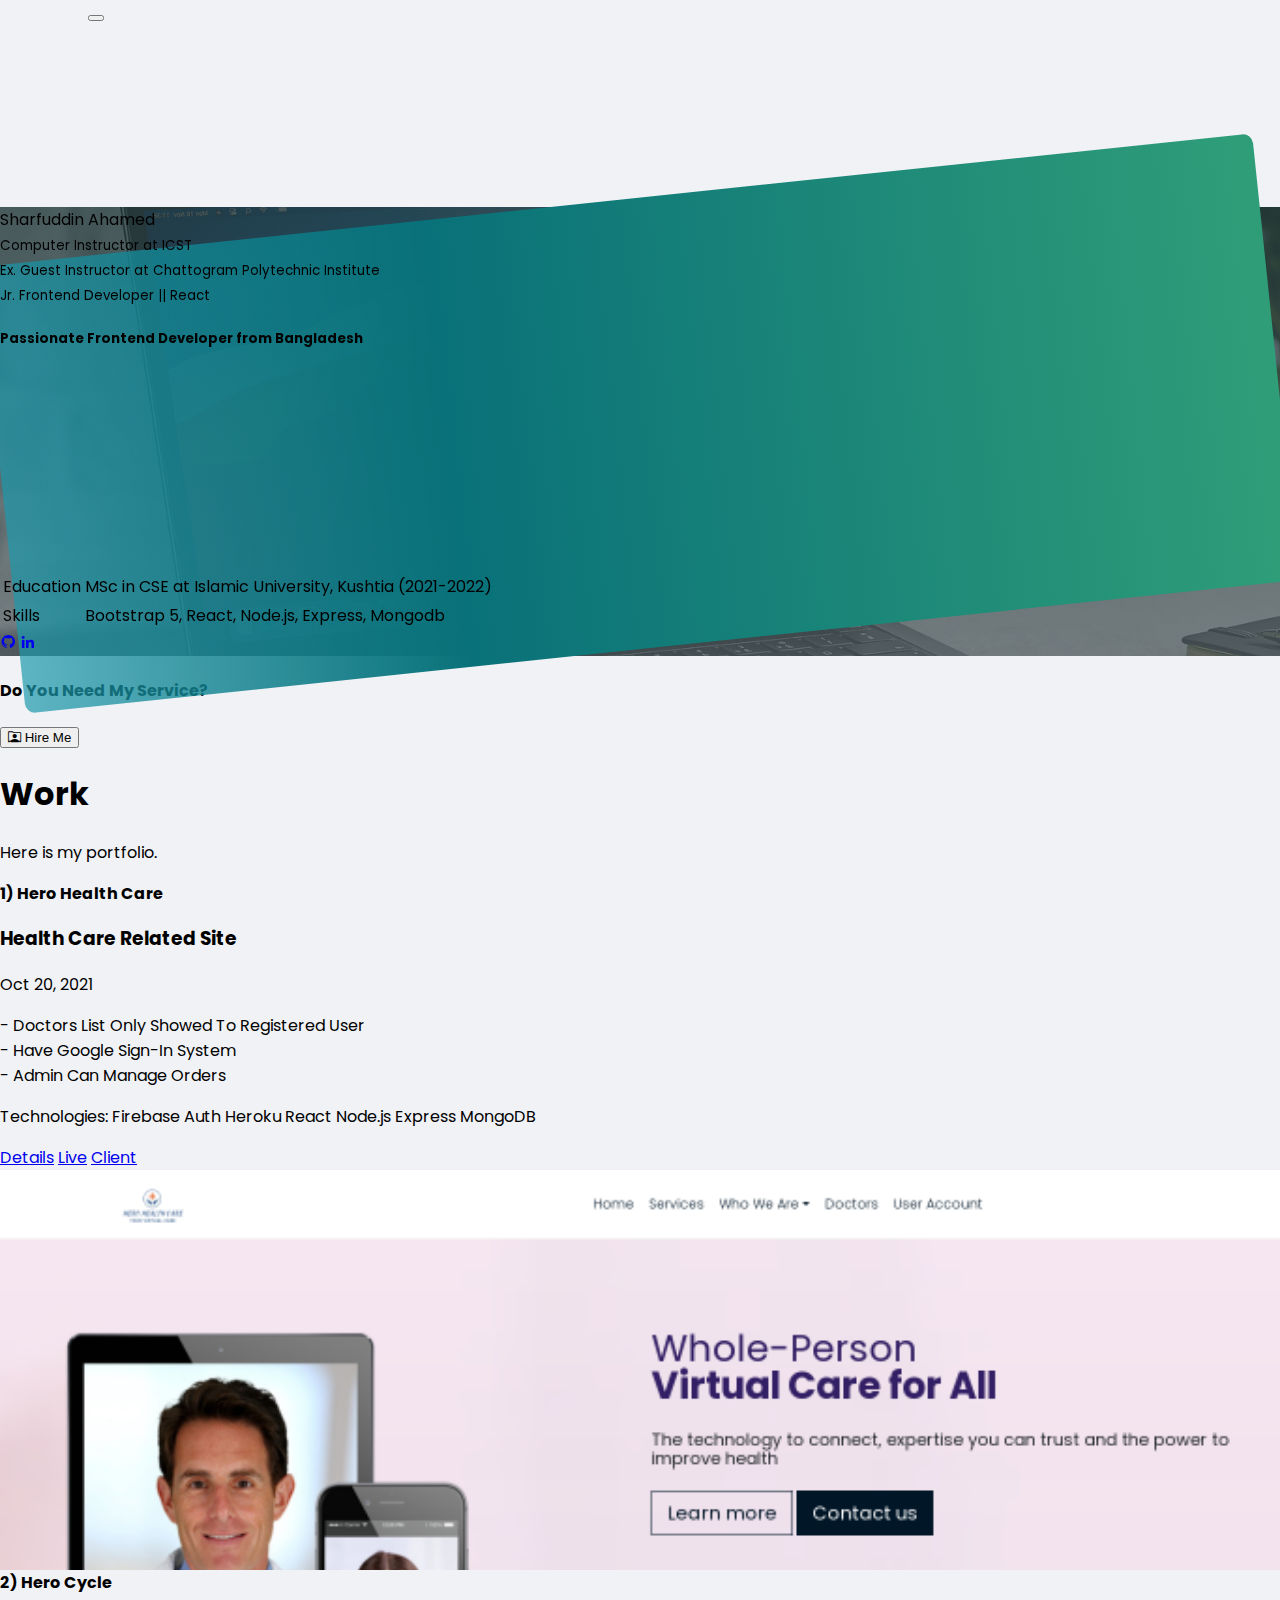
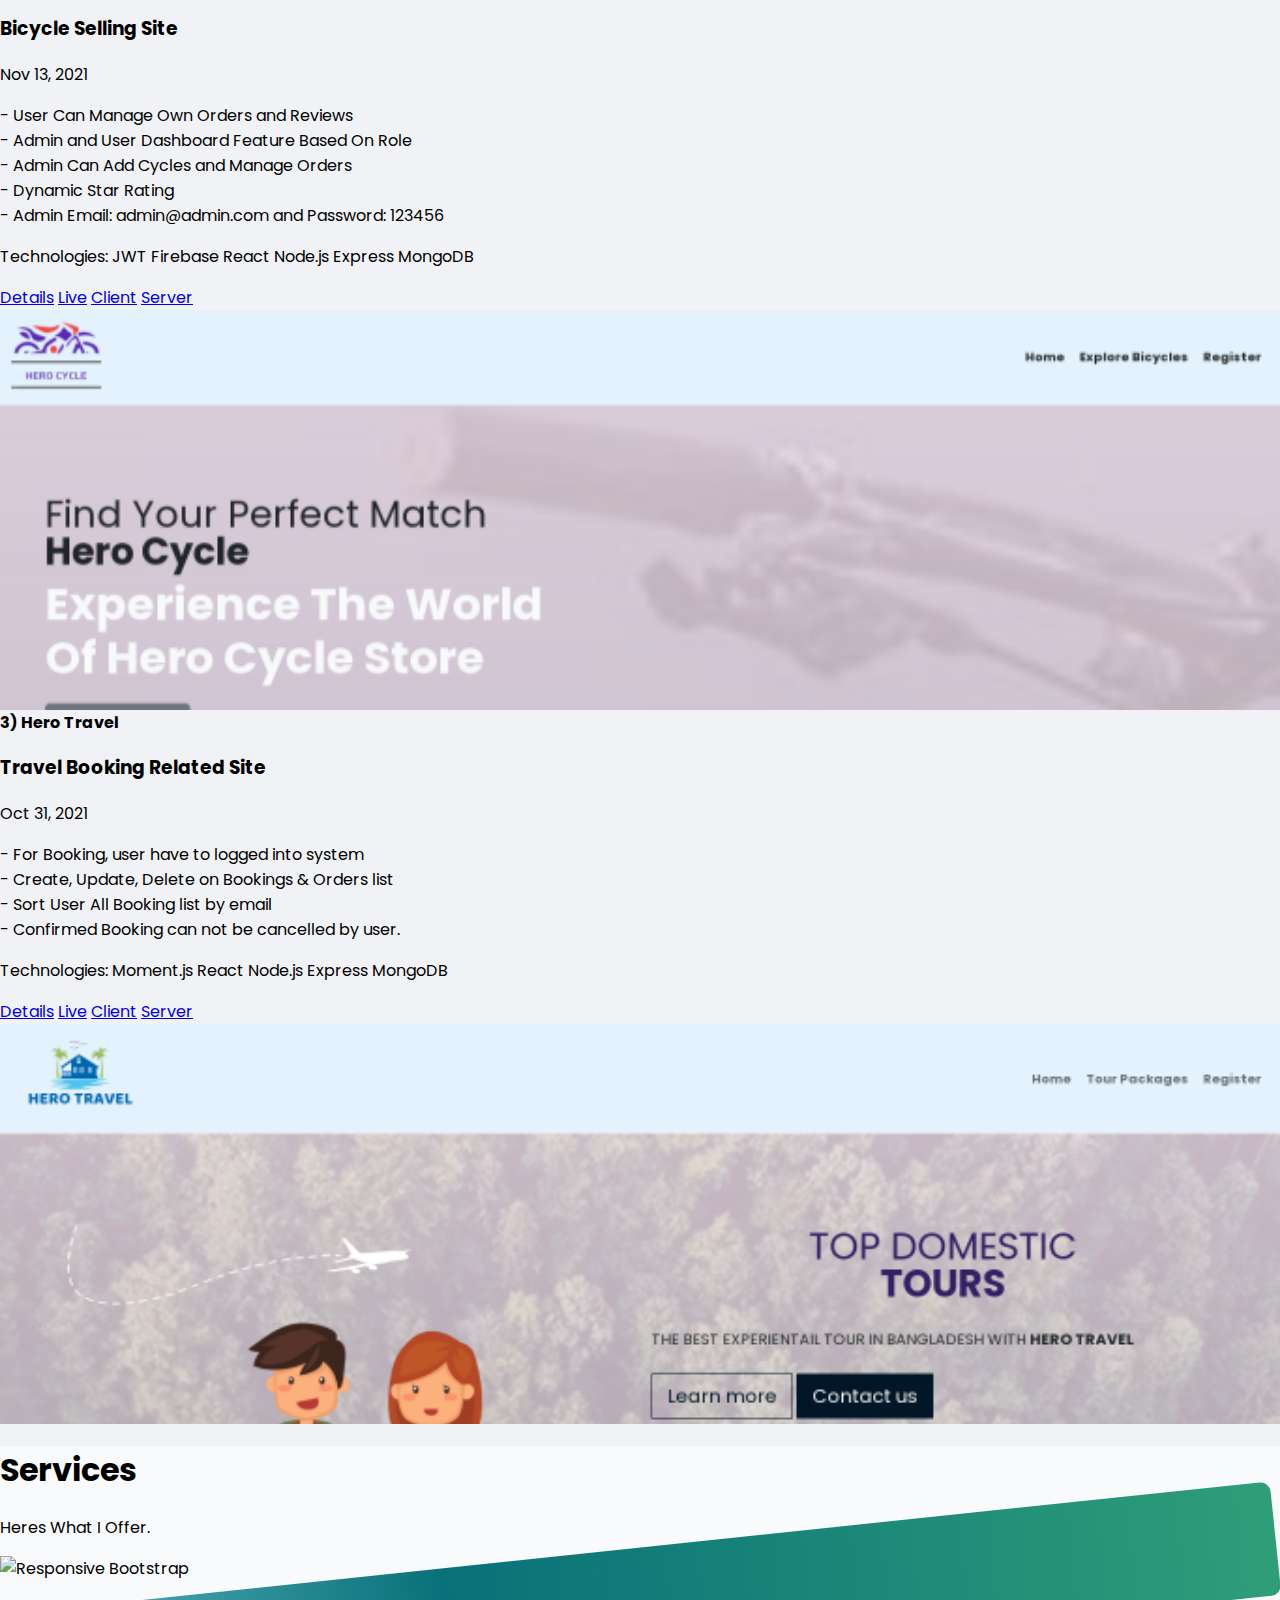
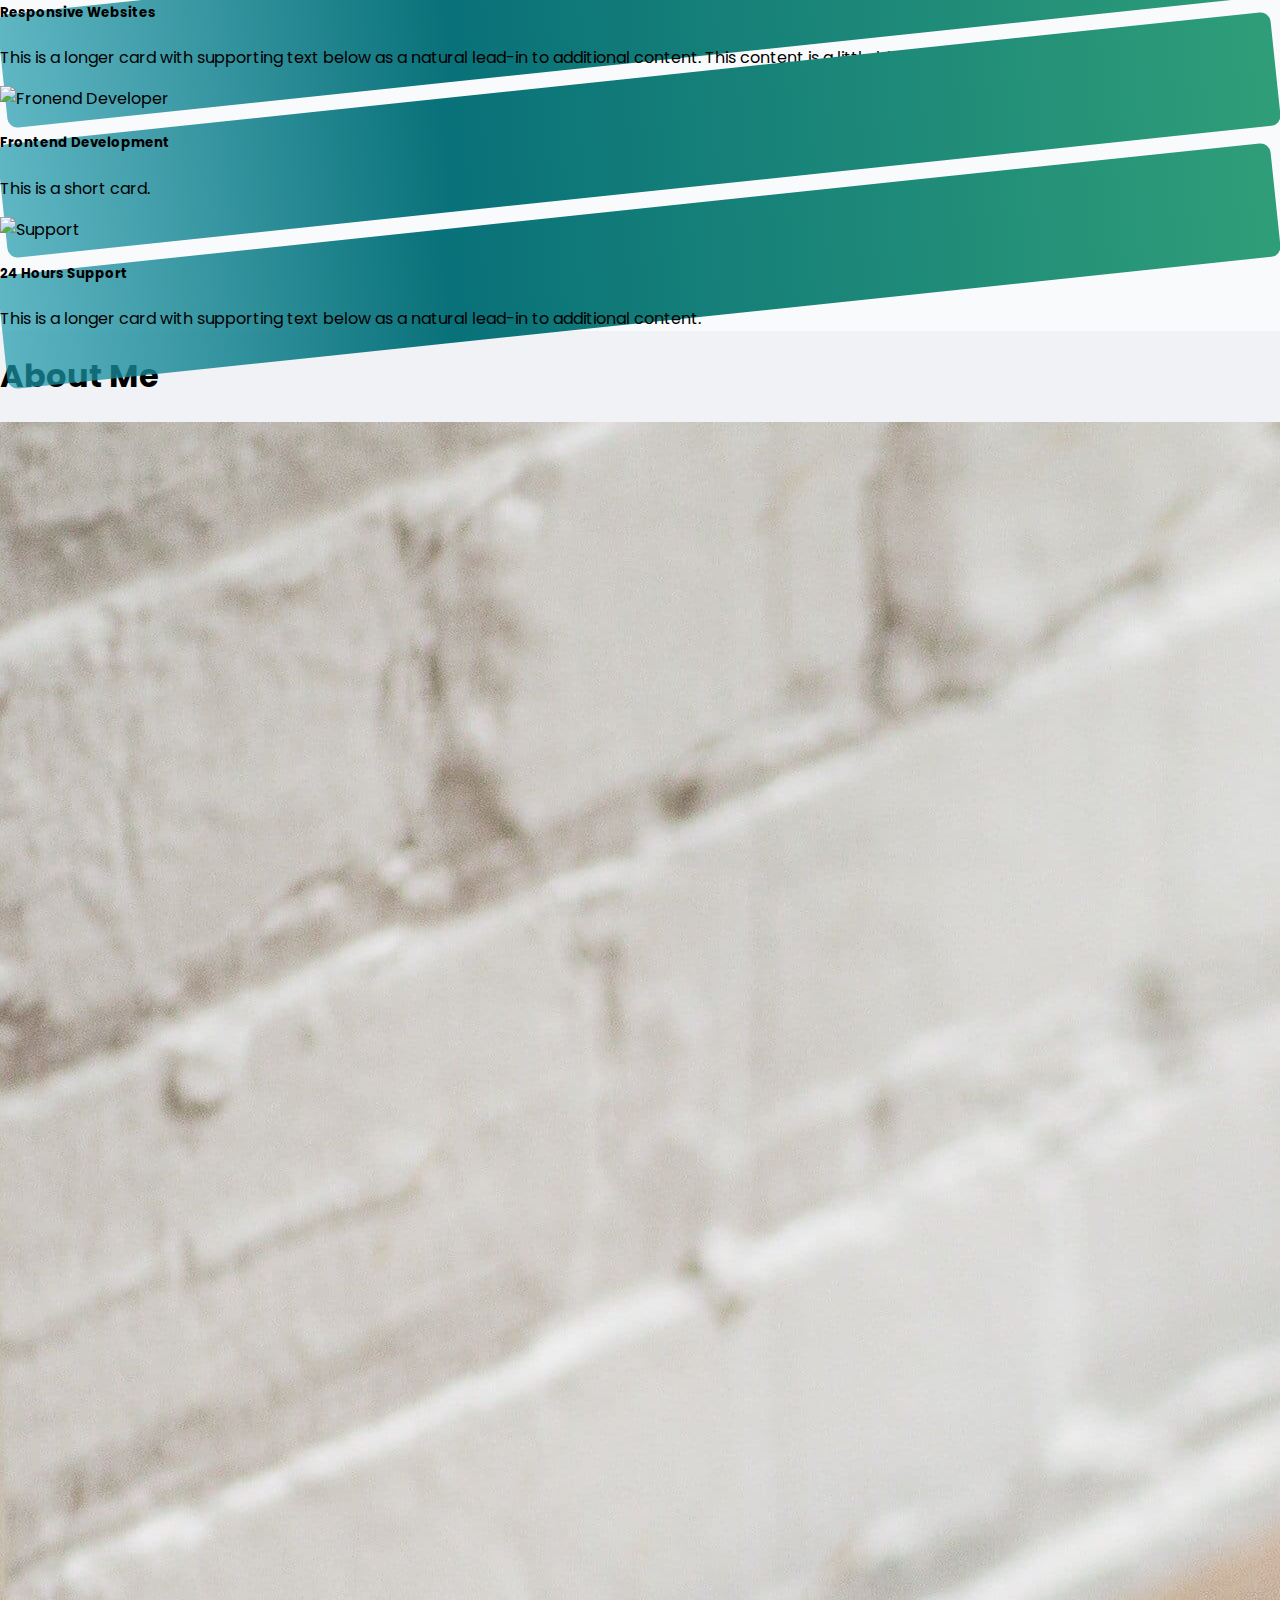
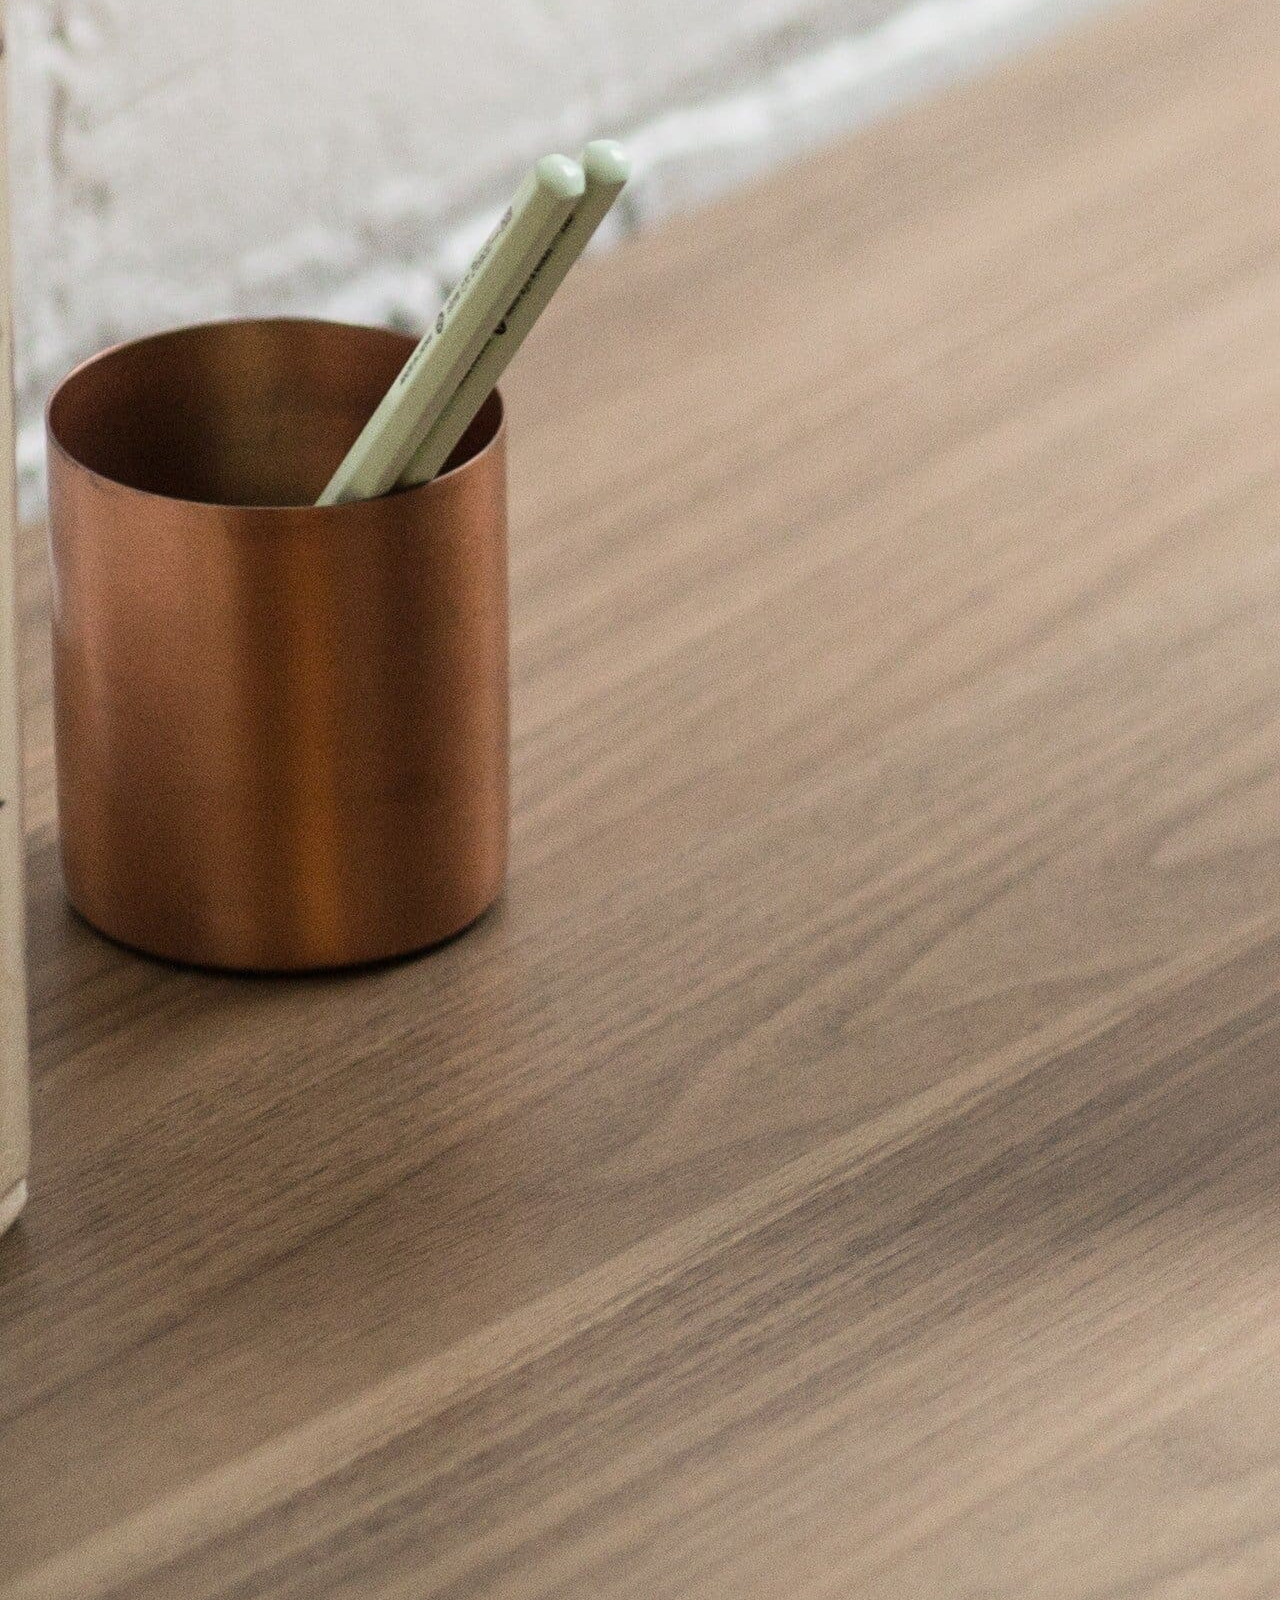
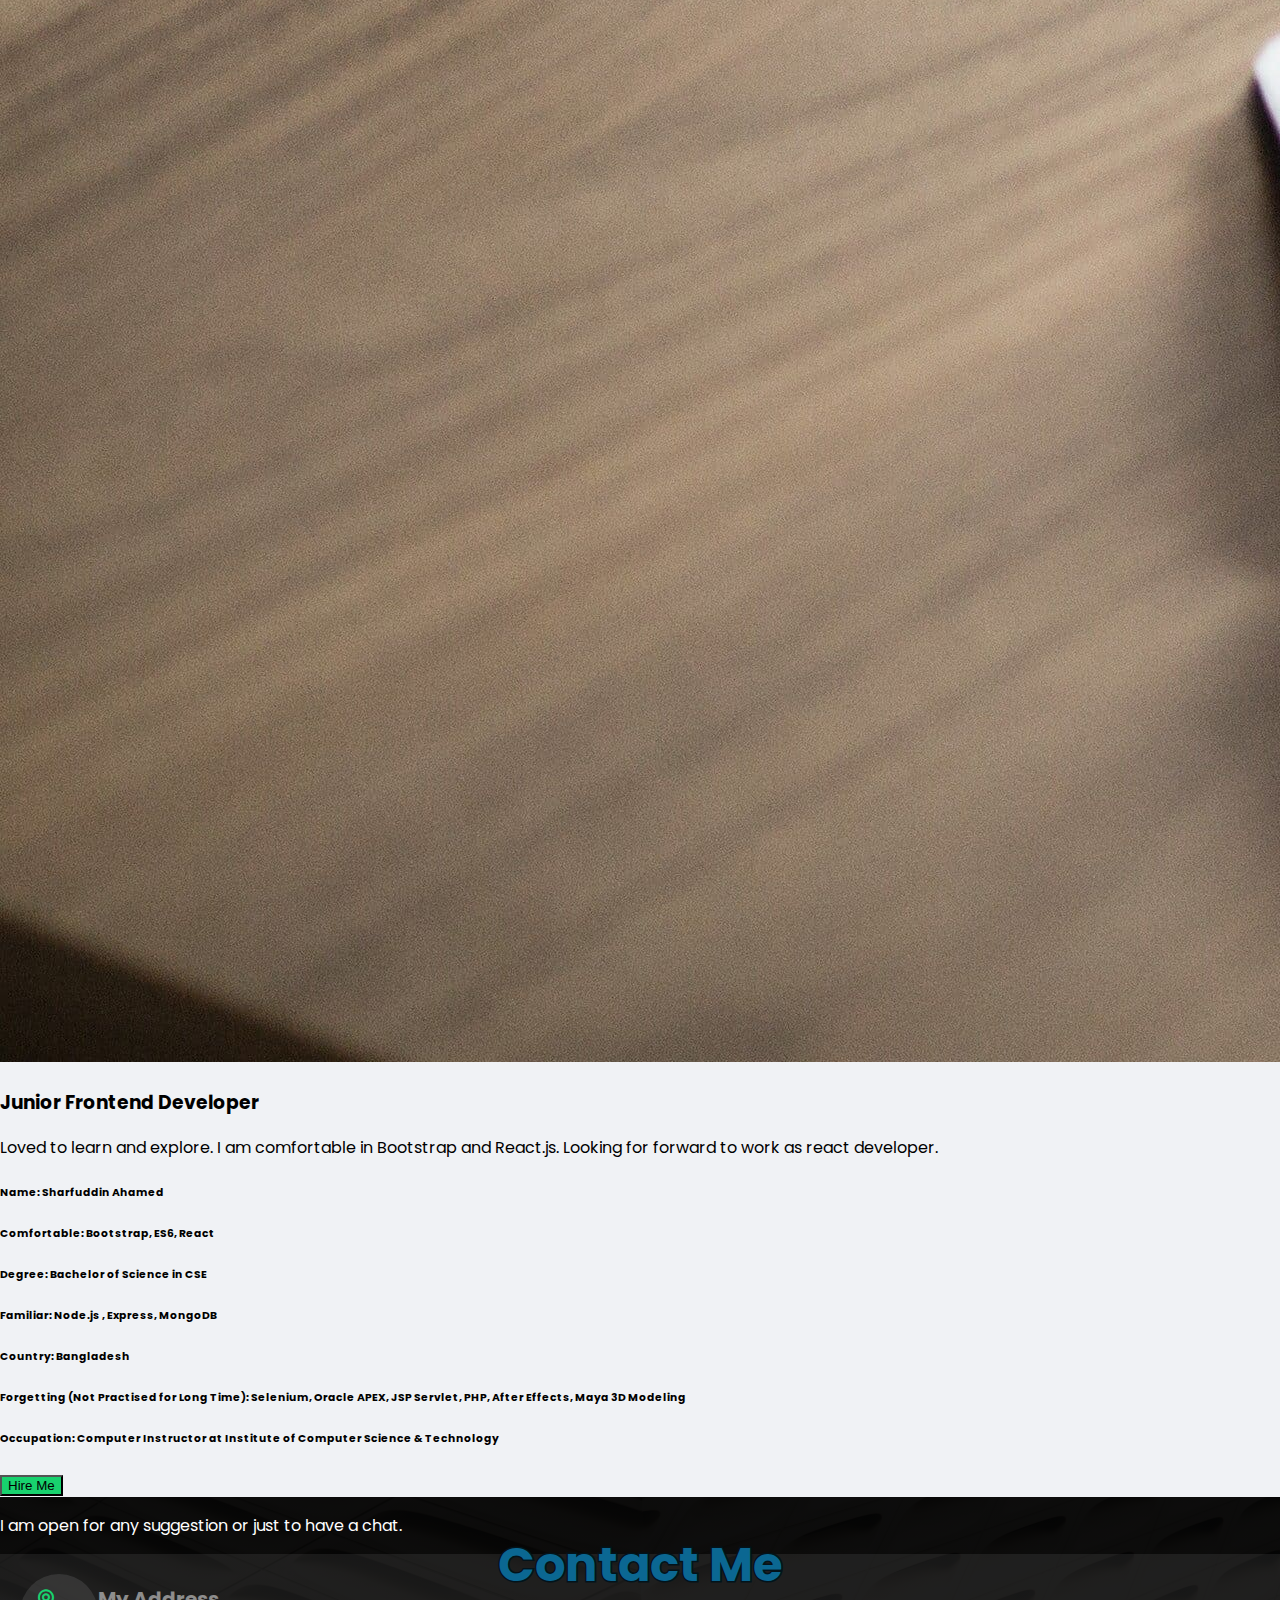
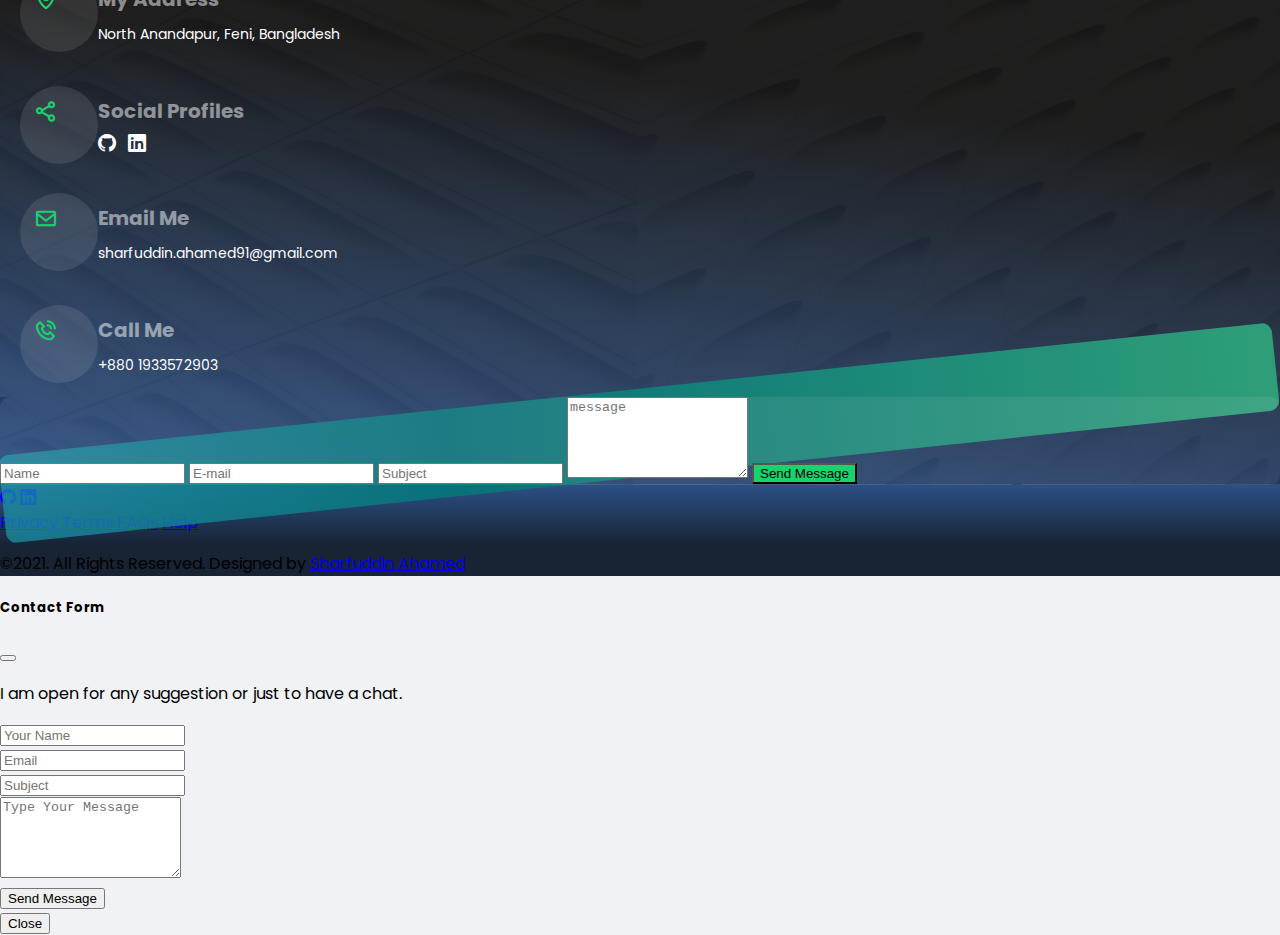
==== index.html @ 2159c650 "Update index.html" ====
<!DOCTYPE html>
<html lang="en">

<head>
    <meta charset="UTF-8">
    <meta http-equiv="X-UA-Compatible" content="IE=edge">
    <meta name="viewport" content="width=device-width, initial-scale=1.0">
    <meta name="google-site-verification" content="HBsXnZzXQOQPQSpN9SdU16KOiynmrhJ0R0T96eT5LeM" />
    <!-- Favicon  -->
    <link rel="icon" href="./images/favicon.ico" type="image/ico" sizes="16x16">
    <!-- Bootstrap CSS  -->
    <link href="https://cdn.jsdelivr.net/npm/bootstrap@5.1.3/dist/css/bootstrap.min.css" rel="stylesheet" integrity="sha384-1BmE4kWBq78iYhFldvKuhfTAU6auU8tT94WrHftjDbrCEXSU1oBoqyl2QvZ6jIW3" crossorigin="anonymous">
    <!-- Boootstrap Icon  -->
    <link rel="stylesheet" href="https://cdn.jsdelivr.net/npm/bootstrap-icons@1.7.1/font/bootstrap-icons.css">
    <!-- Custom CSS  -->
    <link rel="stylesheet" href="./stylesheets/portfolio.css">
    <!-- Box Icon  -->
    <link href='https://unpkg.com/boxicons@2.1.0/css/boxicons.min.css' rel='stylesheet'>
    <title>Sharfuddin Portfolio</title>
</head>

<body>
      <!-- Navbar Start -->
      <nav class="navbar navbar-expand-lg navbar-light bg-light shadow sticky-top">
        <div class="container">
            <a class="navbar-brand logo" href="#">
                <span><img class="rounded-circle" src="./images/img.png" alt="" style="width: 40px;"><span>Sharfuddin</span></span>
            </a>
            <button class="navbar-toggler" type="button" data-bs-toggle="collapse" data-bs-target="#navbarSupportedContent" aria-controls="navbarSupportedContent" aria-expanded="false" aria-label="Toggle navigation">
            <span class="navbar-toggler-icon"></span>
            </button>
            <div class="collapse navbar-collapse" id="navbarSupportedContent">
                <ul class="navbar-nav m-auto mb-2 mb-lg-0 navmenu">
                    <li class="nav-item">
                        <a class="nav-link active" aria-current="page" href="#">Home</a>
                    </li>
                    <li class="nav-item">
                        <a class="nav-link" href="#projects-section">Projects</a>
                    </li>
                    <li class="nav-item">
                        <a class="nav-link" href="#about-section">About Me</a>
                    </li>
                    <li class="nav-item">
                        <a class="nav-link" href="blogs.html">Blogs</a>
                    </li>
                    <li class="nav-item">
                        <a class="nav-link" href="#contact-section">Contact</a>
                    </li>
                    <li class="nav-item resume">
                        <a class="nav-link btn btn-color text-light bx-tada-hover" href="https://drive.google.com/u/1/uc?id=1X_C-K16hcBxwFXqCh7LYFHNwrFV7RtmQ&export=download">
                           Download Resume 
                           <i class='bx bx-download' ></i>
                        </a>
                    </li>
                </ul>
            </div>
        </div>
      </nav>
      <!-- Navbar End -->

      <!-- Profile Start  -->
      <section id="banner-profile" class="container-fluid p-5">
        <div class="row mt-5">
            <div class="col-12 col-md-10 col-lg-8 mx-auto intro-section mt-2">
                <div class="card-intro card">
                    <div class="card-body row">
                        <div class="col-12 col-md-8">
                            <div>
                                <p>
                                    <span class="pt-1 fw-bold display-5">Sharfuddin Ahamed</span>
                                    </br>
                                    <small class="fw-bold">Computer Instructor at ICST</small></br>
                                    <small class="fw-bold">Ex. Guest Instructor at Chattogram Polytechnic Institute</small></br>
                                    <small class="fw-bold">Jr. Frontend Developer || React</small>
                                </p>
                                <h5 class="text-muted">Passionate Frontend Developer from <span class="fw-bold fs-4 text-success">Bangladesh</span> </h5>
                            </div>
                        </div>
                        <div class="col-md-4 profile-pic-section d-none d-md-block">
                           <div class="profile-pic">
                              <!-- <img src="./images/img.jpg" class="w-75 d-none d-md-block mx-auto rounded-circle border-3 border-info shadow-lg img-thumbnail " alt=" "> -->
                           </div>
                           <div class="profile-pic-bg"></div>
                        </div>
                     <div class="col-12 ">
                        <table class="table table-sm table-responsive ">
                           <tr>
                              <td>Education</td>
                              <td>
                                 MSc in CSE at Islamic University, Kushtia (2021-2022)</td>
                           </tr>
                           <tr>
                              <td>Skills</td>
                              <td>Bootstrap 5, React, Node.js, Express, Mongodb</td>
                           </tr>
                        </table>
                     </div>
                  </div>
                  <div class="card-footer bg-white border-top-0 ">
                     <a href="https://github.com/sharfuddinzishan?tab=repositories" class="twitter " target="_blank" ><i class='h2 bx bxl-github bx-tada' ></i></a>
                     <a href="https://www.linkedin.com/in/sharfuddin-ahamed/" class="linkedin " target="_blank"><i class='h2 bx bxl-linkedin bx-tada' ></i></a>
                  </div>
               </div>
            </div>
         </div>
      </section>
      <!-- Profile End  -->

      <!-- HireMe Banner Start-->
      <section class="container-fluid bg-info p-3 ">
         <div class="d-flex flex-row align-items-center justify-content-center gap-5 ">
            <h4 class="text-white ">Do You Need My Service?</h4>
            <button class=" btn btn-outline-success btn-sm rounded-pill fs-5 fw-bold p-3 " 
               data-bs-toggle="modal" data-bs-target="#contactFormModal">
            <i class="bi bi-person-rolodex"></i> Hire Me 
            </button>
         </div>
      </section>
      <!-- HireMe Banner End -->

      <!-- Projects Start  -->
      <section class="container-fluid p-5 " id="projects-section">
         <div class="text-center ">
            <h1 class="text-primary text-uppercase ">Work</h1>
            <p class="mb-4 fst-italic ">Here is my portfolio.</p>
         </div>
         <div class="row gy-3 ">
            <div class="col-12 ">
               <div class="row ">
                  <div class="card col-12 col-md-4 bg-info p-4 d-flex flex-column single-project ">
                     <strong class="d-inline-block mb-2 text-primary ">1) Hero Health Care</strong>
                     <h3 class="mb-0 ">Health Care Related Site</h3>
                     <p class="mb-1 text-muted ">Oct 20, 2021</p>
                     <p class="card-text ">
                        - Doctors List Only Showed To Registered User<br/> 
                        - Have Google Sign-In System<br/> 
                        - Admin Can Manage Orders<br/>
                     </p>
                     <p className="d-block fw-bold lh-1 ">Technologies:
                        <span class="text-light text-uppercase bg-success d-inline-block m-1 p-1 rounded-3 ">Firebase Auth</span>
                        <span class="text-light text-uppercase bg-success d-inline-block m-1 p-1 rounded-3 ">Heroku</span>
                        <span class="text-light text-uppercase bg-success d-inline-block m-1 p-1 rounded-3 ">React</span>
                        <span class="text-light text-uppercase bg-success d-inline-block m-1 p-1 rounded-3 ">Node.js</span>
                        <span class="text-light text-uppercase bg-success d-inline-block m-1 p-1 rounded-3 ">Express</span>
                        <span class="text-light text-uppercase bg-success d-inline-block m-1 p-1 rounded-3 ">MongoDB</span>
                     </p>
                     <div class="d-flex flex-column flex-sm-row gap-2 ">
                        <a href="# " target="_blank " class="btn btn-sm btn-warning ">Details</a>
                        <a href="https://hero-health-care-hhc.netlify.app/" target="_blank " class="btn btn-sm btn-warning ">Live</a>
                        <a href="https://github.com/sharfuddinzishan/Hero-Health-Care" target="_blank " class="btn btn-sm btn-warning ">Client</a>
                     </div>
                  </div>
                  <div class="col-12 col-md-8 thumbnail-div ">
                     <img class="img-fluid img-thumbnail project-thumbnail d-block " src="./images/Hero-Health-Care.png"/>
                  </div>
               </div>
            </div>
            <div class="col-12 ">
               <div class="row ">
                  <div class="col-12 col-md-4 bg-info p-4 d-flex flex-column single-project ">
                     <strong class="d-inline-block mb-2 text-primary ">2) Hero Cycle</strong>
                     <h3 class="mb-0 ">Bicycle Selling Site</h3>
                     <p class="mb-1 text-muted ">Nov 13, 2021</p>
                     <p class="card-text ">
                        - User Can Manage Own Orders and Reviews <br>
                        - Admin and User Dashboard Feature Based On Role <br>
                        - Admin Can Add Cycles and Manage Orders <br>
                        - Dynamic Star Rating <br>
                        - Admin Email: <span class="text-light fw-bold">admin@admin.com</span> and Password: 123456 <br>
                     </p>
                     <p className="d-block fw-bold lh-1 ">Technologies:
                        <span class="text-light text-uppercase bg-success d-inline-block m-1 p-1 rounded-3 ">JWT</span>
                        <span class="text-light text-uppercase bg-success d-inline-block m-1 p-1 rounded-3 ">Firebase</span>
                        <span class="text-light text-uppercase bg-success d-inline-block m-1 p-1 rounded-3 ">React</span>
                        <span class="text-light text-uppercase bg-success d-inline-block m-1 p-1 rounded-3 ">Node.js</span>
                        <span class="text-light text-uppercase bg-success d-inline-block m-1 p-1 rounded-3 ">Express</span>
                        <span class="text-light text-uppercase bg-success d-inline-block m-1 p-1 rounded-3 ">MongoDB</span>
                     </p>
                     <div class="d-flex flex-column flex-sm-row gap-2 ">
                        <a href="# " target="_blank" class="btn btn-sm btn-warning ">Details</a>
                        <a href="https://hero-cycle.netlify.app/ " target="_blank " class="btn btn-sm btn-warning ">Live</a>
                        <a href="https://github.com/programming-hero-web-course-4/niche-website-client-side-sharfuddinzishan" target="_blank" class="btn btn-sm btn-warning ">Client</a>
                        <a href="https://github.com/programming-hero-web-course-4/niche-website-server-side-sharfuddinzishan" target="_blank" class="btn btn-sm btn-warning ">Server</a>
                     </div>
                  </div>
                  <div class="col-12 col-md-8 thumbnail-div ">
                     <img class="img-fluid img-thumbnail project-thumbnail d-block " src="./images/Hero-Cycle.png"/>
                  </div>
               </div>
            </div>
            <div class="col-12 ">
               <div class="row ">
                  <div class="col-12 col-md-4 bg-info p-4 d-flex flex-column single-project ">
                     <strong class="d-inline-block mb-2 text-primary ">3) Hero Travel</strong>
                     <h3 class="mb-0 ">Travel Booking Related Site</h3>
                     <p class="mb-1 text-muted ">Oct 31, 2021</p>
                     <p class="card-text ">
                        - For Booking, user have to logged into system <br>
                        - Create, Update, Delete on Bookings & Orders list <br>
                        - Sort User All Booking list by email <br>
                        - Confirmed Booking can not be cancelled by user.
                     </p>
                     <p className="d-block fw-bold lh-1 ">Technologies:
                        <span class="text-light text-uppercase bg-success d-inline-block m-1 p-1 rounded-3 ">Moment.js</span>
                        <span class="text-light text-uppercase bg-success d-inline-block m-1 p-1 rounded-3 ">React</span>
                        <span class="text-light text-uppercase bg-success d-inline-block m-1 p-1 rounded-3 ">Node.js</span>
                        <span class="text-light text-uppercase bg-success d-inline-block m-1 p-1 rounded-3 ">Express</span>
                        <span class="text-light text-uppercase bg-success d-inline-block m-1 p-1 rounded-3 ">MongoDB</span>
                     </p>
                     <div class="d-flex flex-column flex-sm-row gap-2 ">
                        <a href="# " target="_blank " class="btn btn-sm btn-warning ">Details</a>
                        <a href="https://hero-travel.web.app/" target="_blank" class="btn btn-sm btn-warning ">Live</a>
                        <a href="https://github.com/sharfuddinzishan/Hero-Travel-Client-Side" target="_blank" class="btn btn-sm btn-warning ">Client</a>
                        <a href="https://github.com/sharfuddinzishan/Hero-Travel-Server-Side" target="_blank" class="btn btn-sm btn-warning ">Server</a>
                     </div>
                  </div>
                  <div class="col-12 col-md-8 thumbnail-div " >
                     <img class="img-fluid img-thumbnail project-thumbnail d-block " src="./images/Hero-Travel.png"/>
                  </div>
               </div>
            </div>
         </div>
      </section>
      <!-- Projects End  -->

      <!-- Service Start  -->
      <section class="container-fluid p-5" style="background-color: #F9FAFB;">
         <div class="text-center ">
            <h1 class="text-primary text-uppercase ">Services</h1>
            <p class="mb-4 fst-italic ">Heres What I Offer.</p>
         </div>
         <div class="row row-cols-1 row-cols-md-3 g-5 mt-2 ">
            <div class="col intro-section ">
               <div class="card card-intro h-100">
                  <img src="https://www.rouge-media.com/wp-content/uploads/2019/05/web-app-illustration-1.png" height="300px"
                     class="card-img-top " alt="Responsive Bootstrap">
                  <div class="card-body ">
                     <h5 class="card-title fw-bold fs-4 ">Responsive Websites</h5>
                     <p class="card-text ">This is a longer card with supporting text below as a natural lead-in to additional content. This content is a little bit longer.</p>
                  </div>
               </div>
            </div>
            <div class="col intro-section ">
               <div class="card card-intro h-100">
                  <img src="https://www.upwork.com/catalog-images-resized/ba88081213d0f6e37e938d0295e43e5b/large" height="300px"
                     class="card-img-top " alt="Fronend Developer">
                  <div class="card-body">
                     <h5 class="card-title fw-bold fs-4 ">Frontend Development</h5>
                     <p class="card-text ">This is a short card.</p>
                  </div>
               </div>
            </div>
            <div class="col intro-section ">
               <div class="card card-intro h-100">
                  <img src="https://evolytics.com/wp-content/uploads/2016/02/Monetizing-Online-Customer-Care-Feature.png" height="300px"
                     class="card-img-top " alt="Support">
                  <div class="card-body ">
                     <h5 class="card-title fw-bold fs-4 ">24 Hours Support</h5>
                     <p class="card-text ">This is a longer card with supporting text below as a natural lead-in to additional content.</p>
                  </div>
               </div>
            </div>
         </div>
      </section>
      <!-- Service End  -->



      <!-- About Start -->
      <section class="container-fluid p-5 " id="about-section">
         <div class="container ">
            <h1 class="text-uppercase text-primary text-center ">About Me</h1>
            <div class="row align-items-center ">
               <div class="col-lg-5 pb-4 pb-lg-0 ">
                  <img class="img-fluid rounded w-100 " src="./images/side-img.jpg" alt=" ">
               </div>
               <div class="col-lg-7 ">
                  <h3 class="mb-4 ">Junior Frontend Developer</h3>
                  <p>
                     Loved to learn and explore. I am comfortable in Bootstrap and React.js. 
                     Looking for forward to work as react developer.
                  </p>
                  <div class="row mb-3 ">
                     <div class="col-sm-6 py-2 ">
                        <h6>Name: <span class="text-secondary ">Sharfuddin Ahamed</span></h6>
                     </div>
                     <div class="col-sm-6 py-2 ">
                        <h6>Comfortable: 
                           <span class="text-secondary ">
                           Bootstrap, ES6, React
                           </span>
                        </h6>
                     </div>
                     <div class="col-sm-6 py-2 ">
                        <h6>Degree: <span class="text-secondary ">Bachelor of Science in CSE</span></h6>
                     </div>
                     <div class="col-sm-6 py-2 ">
                        <h6>Familiar: 
                           <span class="text-secondary ">
                           Node.js , Express, MongoDB
                           </span>
                        </h6>
                     </div>
                     <div class="col-sm-6 py-2 ">
                        <h6>Country: <span class="text-secondary ">Bangladesh</span></h6>
                     </div>
                     <div class="col-sm-6 py-2 ">
                        <h6>Forgetting (Not Practised for Long Time): 
                           <span class="text-secondary ">
                           Selenium, Oracle APEX, JSP Servlet, PHP, After Effects, Maya 3D Modeling
                           </span>
                        </h6>
                     </div>
                    <div class="col-sm-6 py-2 ">
                        <h6>Occupation: <span class="text-secondary ">Computer Instructor at Institute of Computer Science & Technology</span></h6>
                     </div>
                  </div>
                  <button class="btn btn-color " data-bs-toggle="modal" data-bs-target="#contactFormModal">Hire Me</button>
               </div>
            </div>
         </div>
      </section>
      <!-- About End -->

      <!-- Contact Form Start -->
      <section class="container-fluid p-5" id="contact-section">
         <div class="contact-section-title mb-5">
            <h1 class="text-primary text-uppercase">Contact Me</h1>
            <h1 class="text-primary text-uppercase">Contact Me</h1>
         </div>
         <div class="row">
            <p class="my-4 fst-italic text-center text-light ">I am open for any suggestion or just to have a chat.</p>
            <div class="col-md-6 d-flex align-items-stretch ">
               <div class="info-box card">
                  <i class="bx bx-spin bx-map "></i>
                  <h3>My Address</h3>
                  <p>North Anandapur, Feni, Bangladesh</p>
               </div>
            </div>
            <div class="col-md-6 mt-4 mt-md-0 d-flex align-items-stretch ">
               <div class="info-box card">
                  <i class="bx bx-spin bx-share-alt"></i>
                  <h3>Social Profiles</h3>
                  <div class="social-links ">
                     <a href="https://github.com/sharfuddinzishan?tab=repositories" target="_blank " class="github "><i class="bi bi-github "></i></a>
                     <a href="https://www.linkedin.com/in/sharfuddin-ahamed/" target="_blank " class="linkedin "><i class="bi bi-linkedin "></i></a>
                  </div>
               </div>
            </div>
            <div class="col-md-6 mt-4 d-flex align-items-stretch ">
               <div class="info-box card">
                  <i class="bx bx-spin  bx-envelope"></i>
                  <h3>Email Me</h3>
                  <p class="card-text ">sharfuddin.ahamed91@gmail.com</p>
               </div>
            </div>
            <div class="col-md-6 mt-4 d-flex align-items-stretch ">
               <div class="info-box card">
                  <i class="bx bx-spin  bx-phone-call"></i>
                  <h3>Call Me</h3>
                  <p>+880 1933572903</p>
               </div>
            </div>
            <div class="col-12 col-md-10 col-lg-6 mx-auto mt-5 p-0 p-md-5 ">
               <form target="_blank" action="https://formsubmit.co/ahamedsharfuddin91@gmail.com" method="POST" class="contact-section-form">
                  <div class="row row-cols-1 row-cols-2 g-3 contact-intro p-0 p-md-5" style="background: rgba(255, 255, 255, 0.08);">
                     <input required name="name" type="text" placeholder="Name" class="form-control form-control-sm w-100 border rounded-3">
                     <input required name="email" type="email" placeholder="E-mail" class="form-control form-control-sm w-100 border rounded-3">
                     <input name="subject" type="text " placeholder="Subject " class="form-control form-control-sm w-100 border rounded-3">
                     <textarea required name="message " class="form-control form-control-sm w-100 border rounded-3" rows="5" placeholder="message "></textarea>
                            <input hidden name="_captcha" value="false">
                            <input hidden name="_autoresponse" value="Thanks! I Will Contact With You Very Soon">
                            <input hidden name="_next" value="https://sharfuddin-me.netlify.app/">
                            <input hidden name="_subject" value="New submission!">
                            <button type="submit" class="btn btn-sm btn-color mt-2 rounded-3 shadow text-light fw-bold">Send Message</button>
                  </div>
               </form>
            </div>
         </div>
      </section>
      <!-- Contact Form End -->

      <!-- Footer Start  -->
      <footer class="container-fluid bg-footer text-white py-1 px-sm-1 px-md-5">
        <div class="container text-center py-5">
            <div class="row">
                <div class="col-4 mx-auto">
                    <div class=" d-flex justify-content-center">
                        <a class="text-white ms-2 me-2 h2" href="https://github.com/sharfuddinzishan?tab=repositories" target="_blank"><i class="bi bi-github"></i></a>
                        <a class="text-white ms-2 me-2 h2" href="https://www.linkedin.com/in/sharfuddin-ahamed/" target="_blank"><i class="bi bi-linkedin"></i></a>
                    </div>
                </div>
                <div class="col-12 my-3 mx-auto">
                    <div class="d-flex justify-content-center ">
                        <a class="text-white ms-2 me-2" href="#">Privacy</a>
                        <a class="text-white ms-2 me-2" href="#">Terms</a>
                        <a class="text-white ms-2 me-2" href="#">FAQs</a>
                        <a class="text-white ms-2 me-2" href="#">Help</a>
                    </div>
                </div>
            </div>
            <p class="m-0">©2021. All Rights Reserved. Designed by
                <a class="text-white font-weight-bold" href="https://www.linkedin.com/in/sharfuddin-ahamed/">Sharfuddin Ahamed</a>
            </p>
        </div>
      </footer>
      <!-- Footer End  -->

    <!-- Start Modal For Contact Form  -->
    <div class="modal fade" id="contactFormModal">
        <div class="modal-dialog modal-dialog-scrollable">
            <div class="modal-content">
                <div class="modal-header">
                    <h5 class="modal-title " id="exampleModalLabel ">Contact Form</h5>
                    <button type="button" class="btn-close" data-bs-dismiss="modal" aria-label="Close"></button>
                </div>
                <div class="modal-body">
                    <form class="row g-3" target="_blank" action="https://formsubmit.co/ahamedsharfuddin91@gmail.com" method="POST">
                        <p>I am open for any suggestion or just to have a chat.</p>
                        <div class="col-12 col-md-6">
                            <input type="text" name="name" id=" " class="form-control form-control-sm " placeholder="Your Name"/>
                        </div>
                        <div class="col-12 col-md-6 ">
                            <input type="email" name="email" id=" " class="form-control form-control-sm " placeholder="Email"/>
                        </div>
                        <div class="col-12 ">
                            <input type="text" name="subject" id=" " class="form-control form-control-sm " placeholder="Subject"/>
                        </div>
                        <div class="col-12 ">
                            <textarea type="text" rows="5" name="message" id=" " class="form-control form-control-sm " placeholder="Type Your Message "></textarea>
                        </div>
                        <input hidden name="_captcha" value="false">
                        <input hidden name="_autoresponse" value="Thanks! I Will Contact With You Very Soon">
                        <input hidden name="_next" value="https://sharfuddin-me.netlify.app/">
                        <input hidden name="_subject" value="New submission!">
                        <div class="col-12 ">
                            <button class="btn btn-primary " type="submit">Send Message</button>
                        </div>
                    </form>
                </div>
                <div class="modal-footer">
                    <button type="button" class="btn btn-secondary" data-bs-dismiss="modal">Close</button>
                </div>
            </div>
        </div>
    </div>
    <!-- End Modal For Contact Form  -->
    
    <script src=" https://cdn.jsdelivr.net/npm/bootstrap@5.1.3/dist/js/bootstrap.bundle.min.js " integrity="sha384-ka7Sk0Gln4gmtz2MlQnikT1wXgYsOg+OMhuP+IlRH9sENBO0LRn5q+8nbTov4+1p " crossorigin="anonymous "></script>
</body>

</html>
---- stylesheets/portfolio.css ----
@import url('https://fonts.googleapis.com/css2?family=Poppins:ital,wght@0,300;0,400;0,500;0,600;0,700;1,300&display=swap');
@import url('https://fonts.googleapis.com/css2?family=Pacifico&display=swap');

html{
    scroll-behavior: smooth;
}

body {
    overflow-x: hidden;
    margin: 0;
    padding: 0;
    font-family: 'Poppins';
    overflow-x: hidden;
    background-color: #F0F2F5;
}

.btn-color{
    background-color: #18d26e;
}

/* Navbar  */
.logo{
    animation: uptodown 1s linear 1;
    animation-delay: .15s;
    animation-fill-mode: forwards;
    visibility: hidden;
}
.navmenu{
    animation: uptodown 1s linear 1;
    animation-delay: .25s;
    animation-fill-mode: forwards;
    visibility: hidden; 
}
.resume{
    animation: uptodown 1s linear 1;
    animation-delay: .5s;
    animation-fill-mode: forwards;
    visibility: hidden; 
}
@keyframes uptodown {
0%{
    transform: translateY(-100px);
    visibility: visible;
}    
100%{
    transform: translateY(0);
    visibility: visible;
}    
}

/* Intro Part  */
.profile-pic-section{
position: relative;
width: 200px;
height: 200px;
}
.profile-pic{
position: absolute;
width: 100%;
height: 100%;
border-radius: 50%;
background: url(../images/img.jpg);
background-size: cover;
background-position: center;
background-repeat: no-repeat;

animation: profilescale 2s linear 1;
animation-delay: .25s;
animation-fill-mode: forwards;
visibility: hidden; 
}

@keyframes profilescale {
    0%{
        transform:scale(0.5);
        visibility: visible;
    }    
    100%{
        transform:scale(1);
        visibility: visible;
    }    
    }
.profile-pic-bg{
    position: absolute;
    width: 100%;
    height: 100%;
    background: url(../images/paper.png);
    background-size: cover;
    background-position: center;
    background-repeat: no-repeat;
    mix-blend-mode: lighten;
    filter: brightness(1.1);
}
#banner-profile {
    background-image: linear-gradient(180deg, rgb(21 48 48 / 84%), rgb(108 114 121 / 74%)), url(../images/banner-top.png);
    background-position: center;
    background-size: cover;
    background-repeat: no-repeat;
    background-attachment: fixed;
}
.intro-section,.contact-section-form {
    position: relative;
    z-index: 1;
}

.card-intro,.contact-intro {
    position: relative;
    border-radius: 10px;
}
.card-intro::before,
.contact-intro::before {
    content: '';
    position: absolute;
    z-index: -1;
    width: 100%;
    height: 100%;
    top: -8px;
    right: 1px;
    border-radius: 10px;
    background: rgb(29, 153, 172);
    background: linear-gradient(90deg, rgba(29, 153, 172, 0.6979166666666667) 0%, rgba(9, 113, 121, 1) 35%, rgba(47, 158, 120, 1) 100%);
    /* box-shadow: 5px 5px 15px 5px #000000; */
    transform: rotate(-6deg);
}

/* Projects Section  */
.thumbnail-div{
    overflow:hidden;
    overflow-y: scroll;
    height: 400px;
    scroll-behavior: smooth;
}
.project-thumbnail {
    width: 100%;
}

/* .project-thumbnail {
    object-fit: cover;
    object-position: top;
    transition: 15s;
    transition-delay: 0.1s;
    transition-timing-function: ease-in-out;
    transform: scale3d(0.9, 0.9, 0.5);
} */

/* .single-project:hover .project-thumbnail,
.thumbnail-div:hover .project-thumbnail {
    object-position: bottom;
    /* transform: skew(1deg) scale3d(1.4, 1.2, 2.3) rotate3d(1, 0, 0, 30deg); */
    /* transform: scale3d(1.1, 1, 2); 
} */


/*--------------------------------------------------------------
# Contact
--------------------------------------------------------------*/
#contact-section{
    position: relative;
    background-image: linear-gradient(187deg,rgb(0 0 0 / 95%) 34%,rgba(33, 71, 128, 0.95)),url('../images/contact-bg.jpg');
    background-repeat: no-repeat;
    background-position: center;
    background-size: cover;
    color: #fff;
    /* background-attachment: fixed; */
}
.contact-section-title{
    position: relative;
    display: flex;
    justify-content: center;
}

.contact-section-title h1{
    position: absolute;
    font-size: 3em;
}
.contact-section-title h1:nth-child(1){
    color: transparent;
    -webkit-text-stroke: 3px #02131b;
}
.contact-section-title h1:nth-child(2){
    color:#0b6792;
    animation: animate 4s ease-in-out infinite;
}
@keyframes animate{
    0%,100%{
        /* clip-path: polygon(27% 69%, 45% 75%, 69% 72%, 85% 62%, 100% 44%, 100% 100%, 0 100%, 0 1%, 7% 32%, 15% 54%); */
        clip-path: polygon(40% 61%, 59% 56%, 74% 40%, 83% 24%, 100% 0, 100% 100%, 0 100%, 0 66%, 11% 56%, 25% 61%);


    }
    50%{
        clip-path: polygon(52% 47%, 56% 60%, 68% 75%, 82% 79%, 100% 74%, 100% 100%, 0 100%, 0 0, 15% 15%, 40% 30%);
    }
}

.info-box {
    color: #444444;
    padding: 20px;
    width: 100%;
    background: rgba(255, 255, 255, 0.08);
  }
.info-box i.bx {
    font-size: 24px;
    color: #18d26e;
    border-radius: 50%;
    width: 50px;
    height: 50px;
    padding: 14px;
    float: left;
    background: rgba(255, 255, 255, 0.1);
  }
  
.info-box h3 {
    font-size: 20px;
    color: rgba(255, 255, 255, 0.5);
    font-weight: 700;
    margin: 10px 0 8px 68px;
  }
.info-box p {
    padding: 0;
    color: #fff;
    line-height: 24px;
    font-size: 14px;
    margin: 0 0 0 68px;
  }
.info-box .social-links , .btn-social{
    margin: 5px 0 0 68px;
    display: flex;
  }
.info-box .social-links a {
    font-size: 18px;
    display: inline-block;
    color: #fff;
    line-height: 1;
    margin-right: 12px;
    transition: 0.3s;
  }
  .info-box .social-links a:hover, .btn-social:hover{
    color: #18d26e;
  }

  /* Footer Part  */
  .bg-footer {
    background: linear-gradient( 360deg,rgb(24 35 52) 34%,rgba(33, 71, 128, 0.95));
}
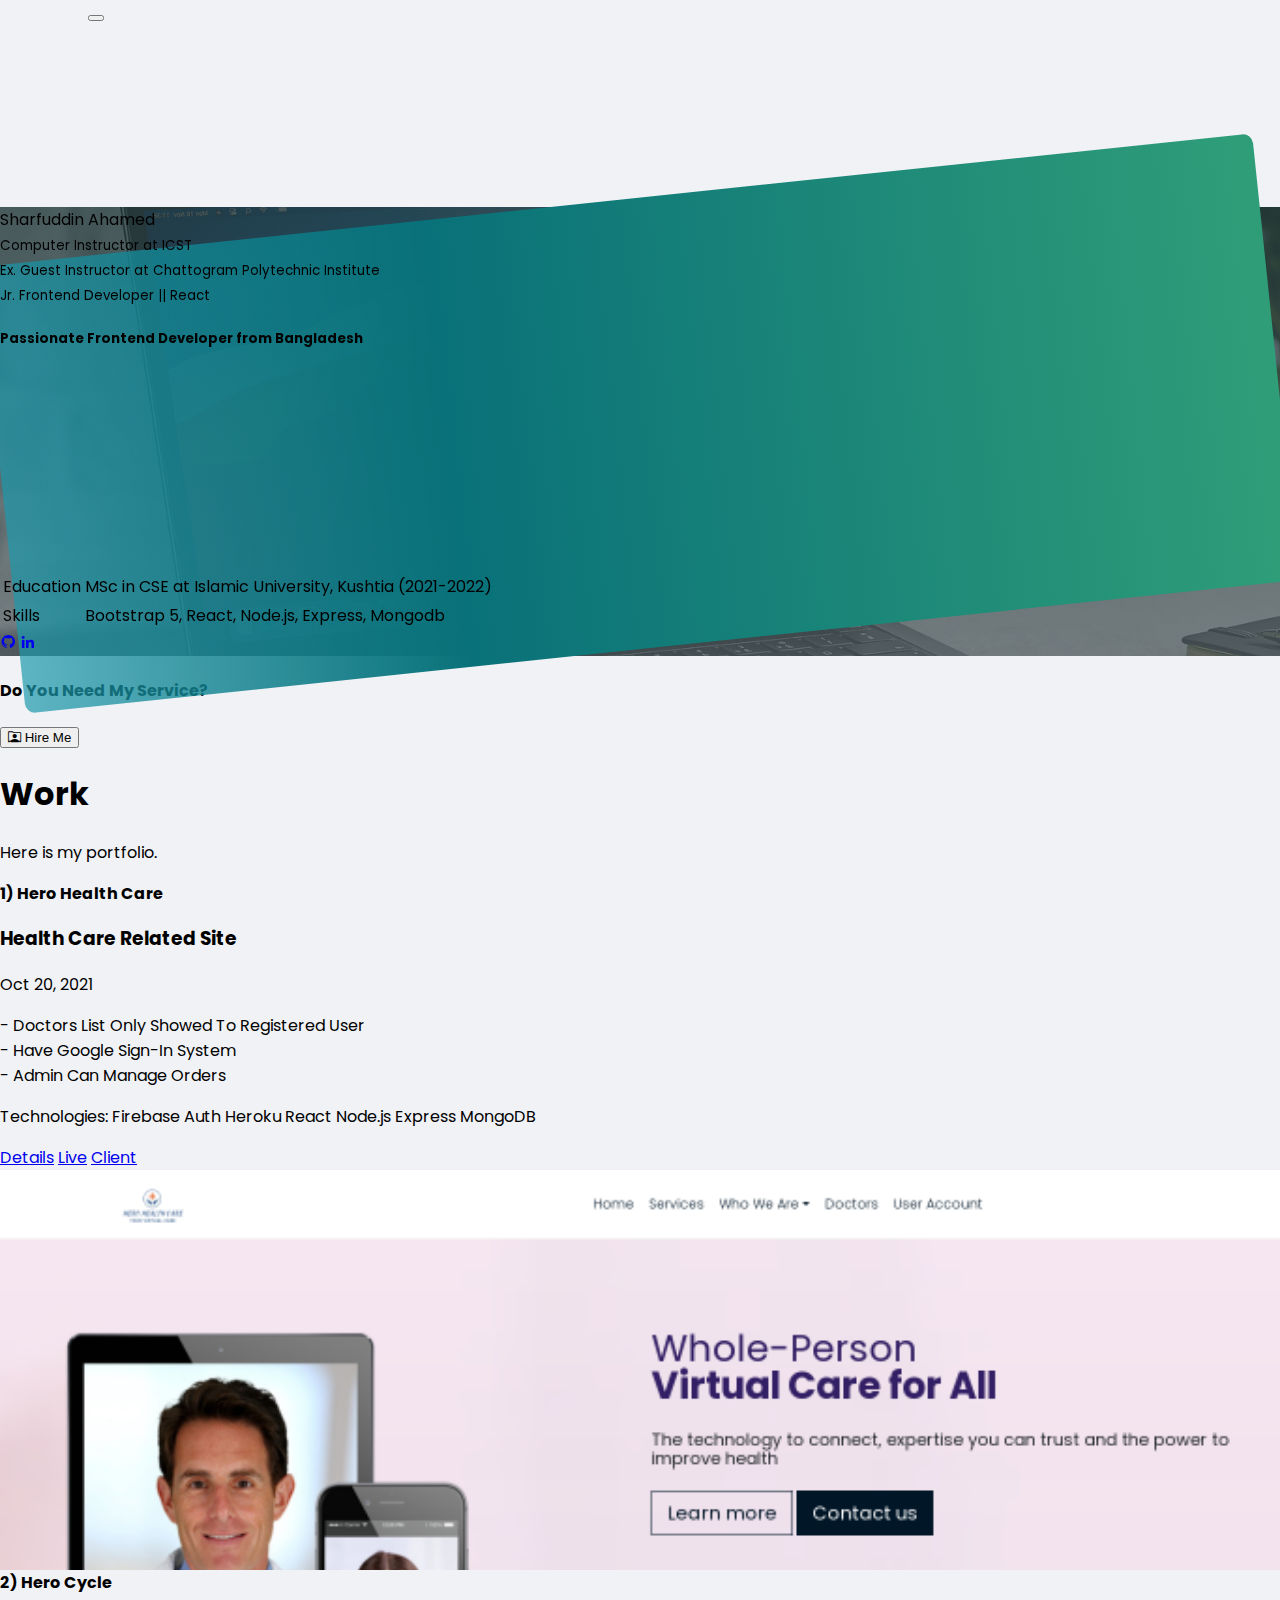
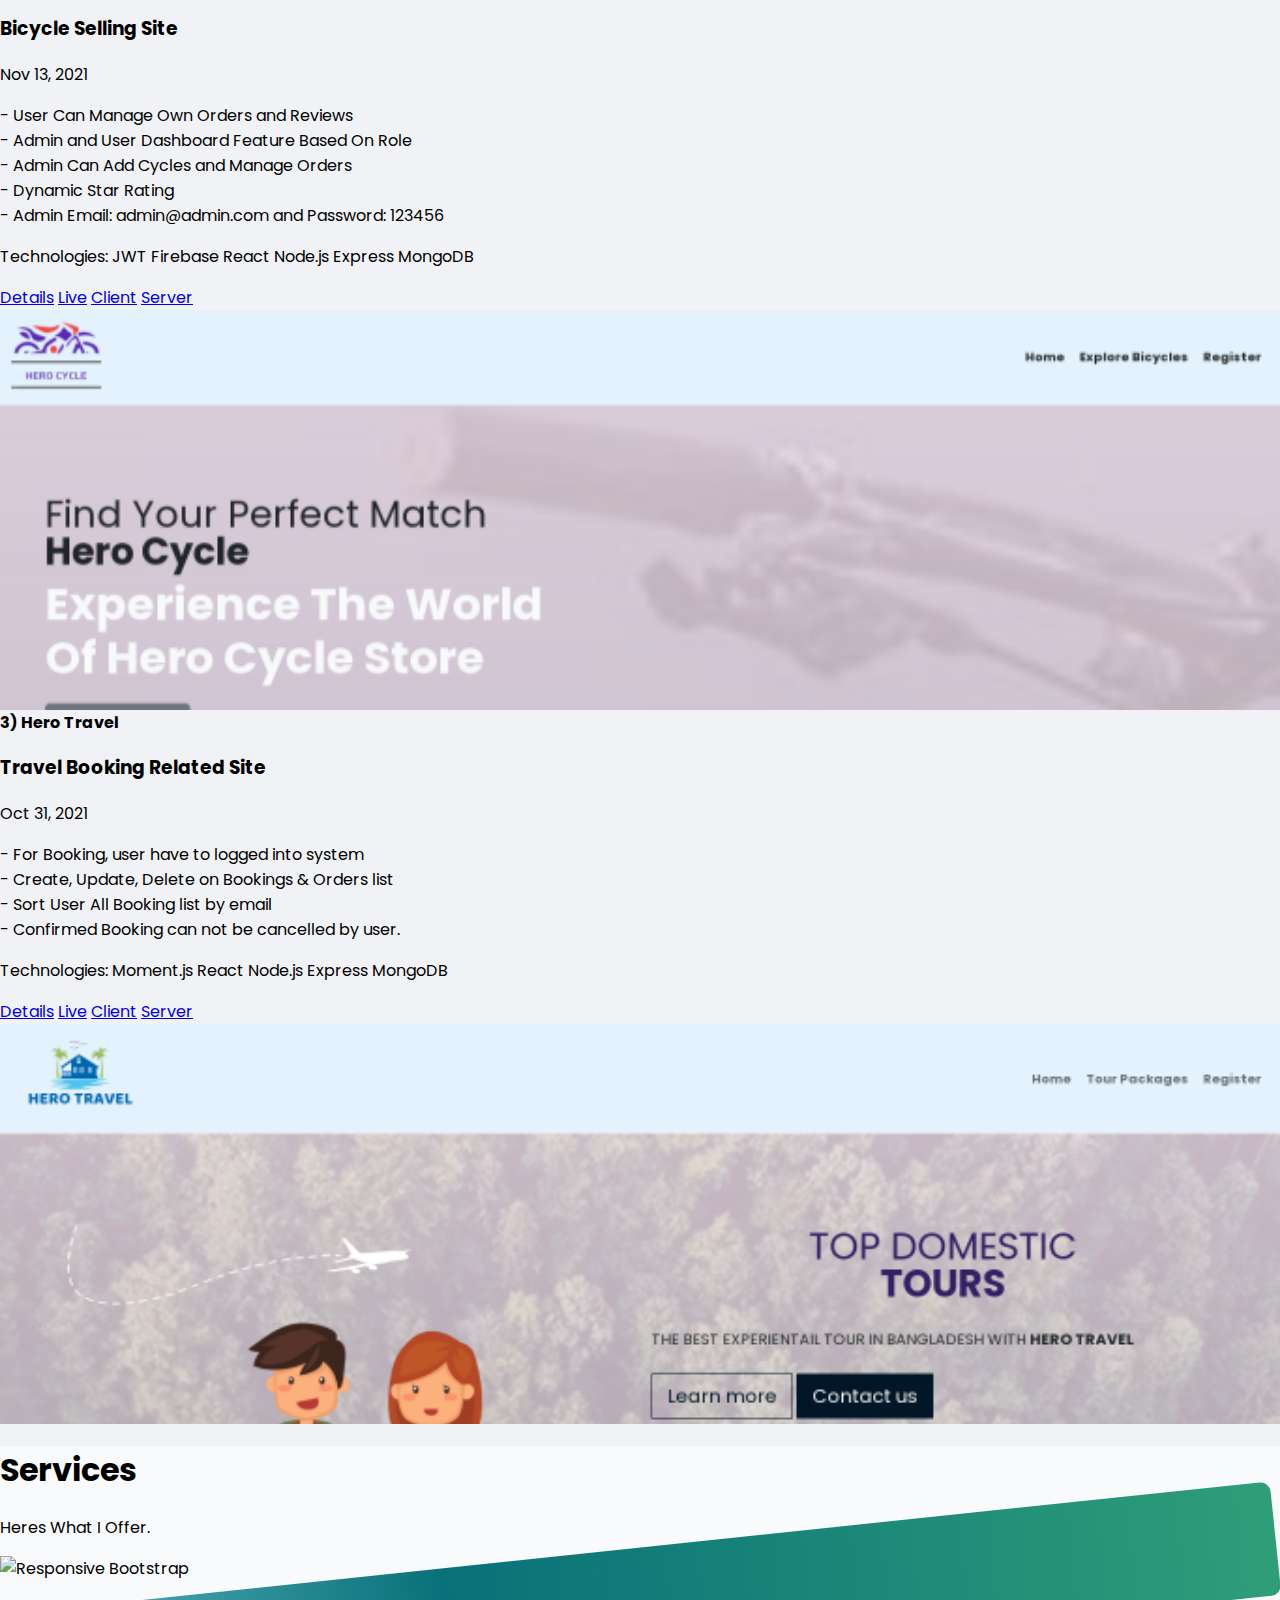
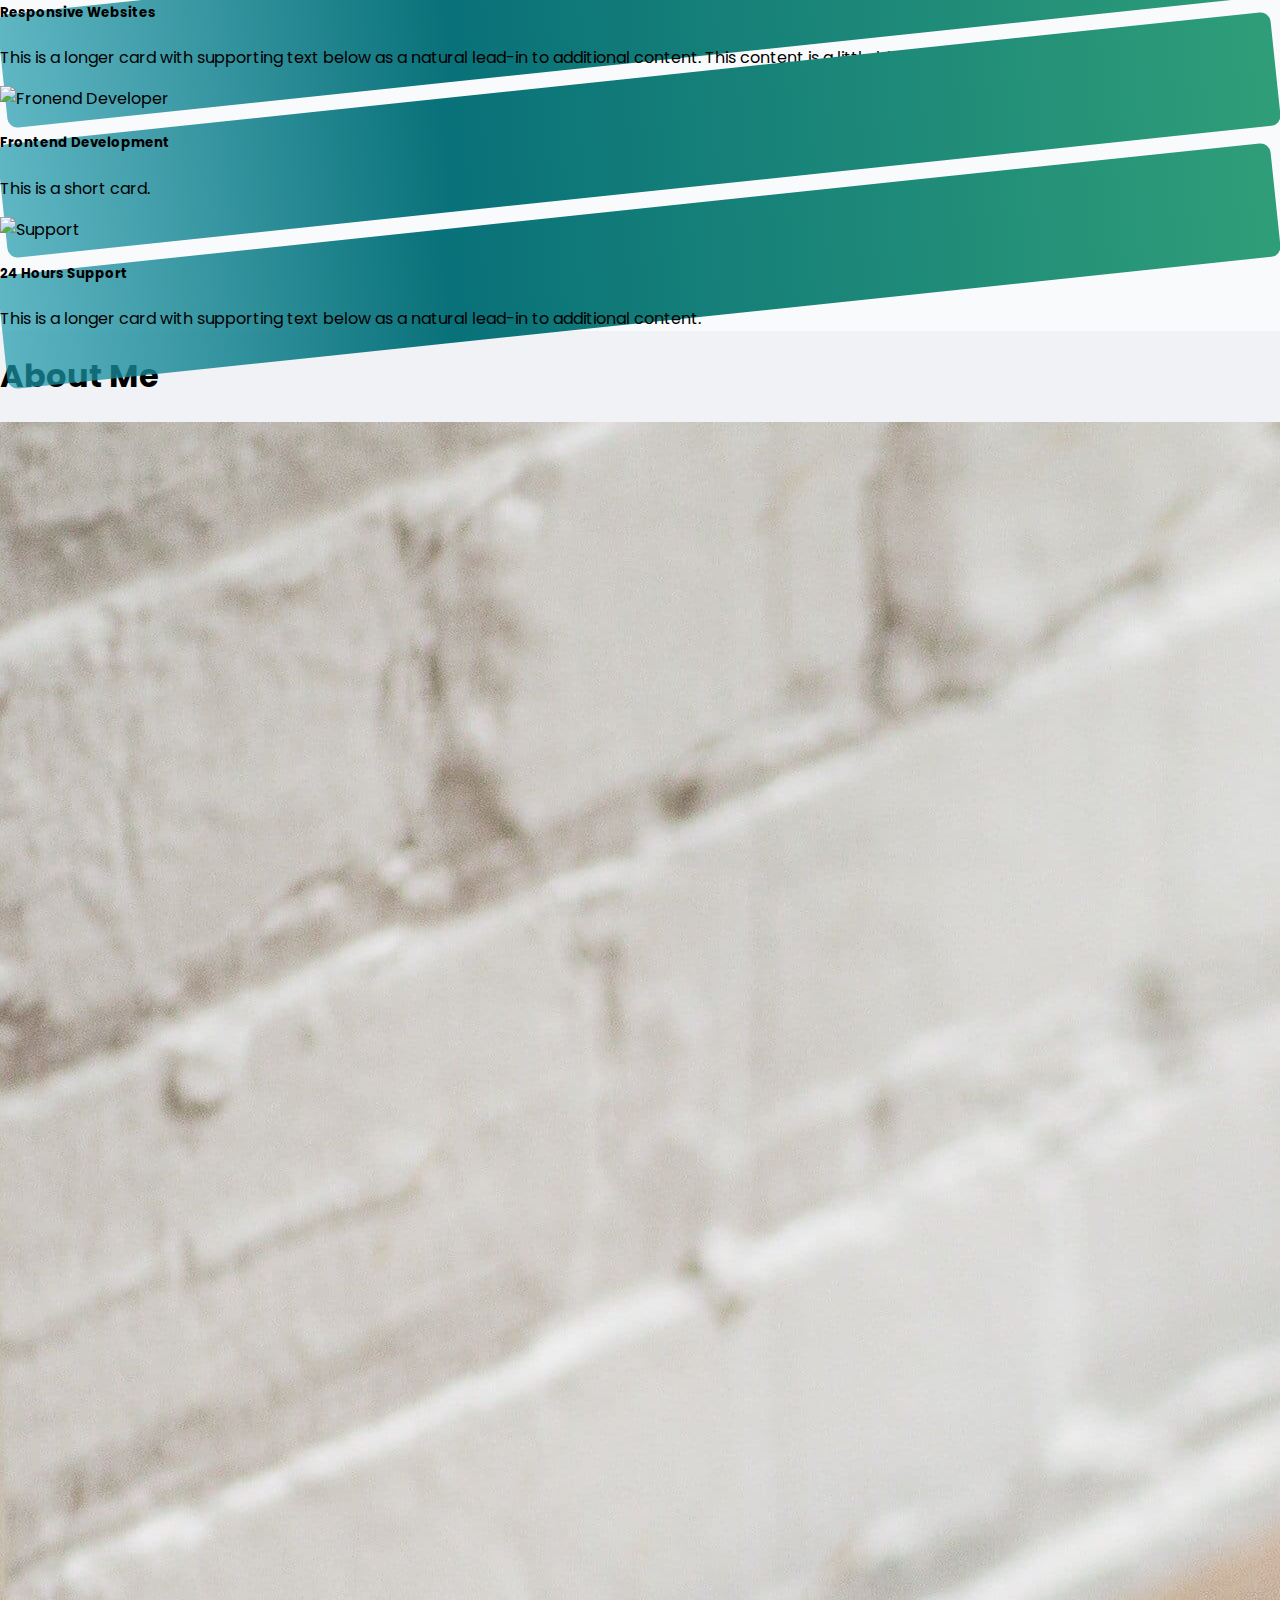
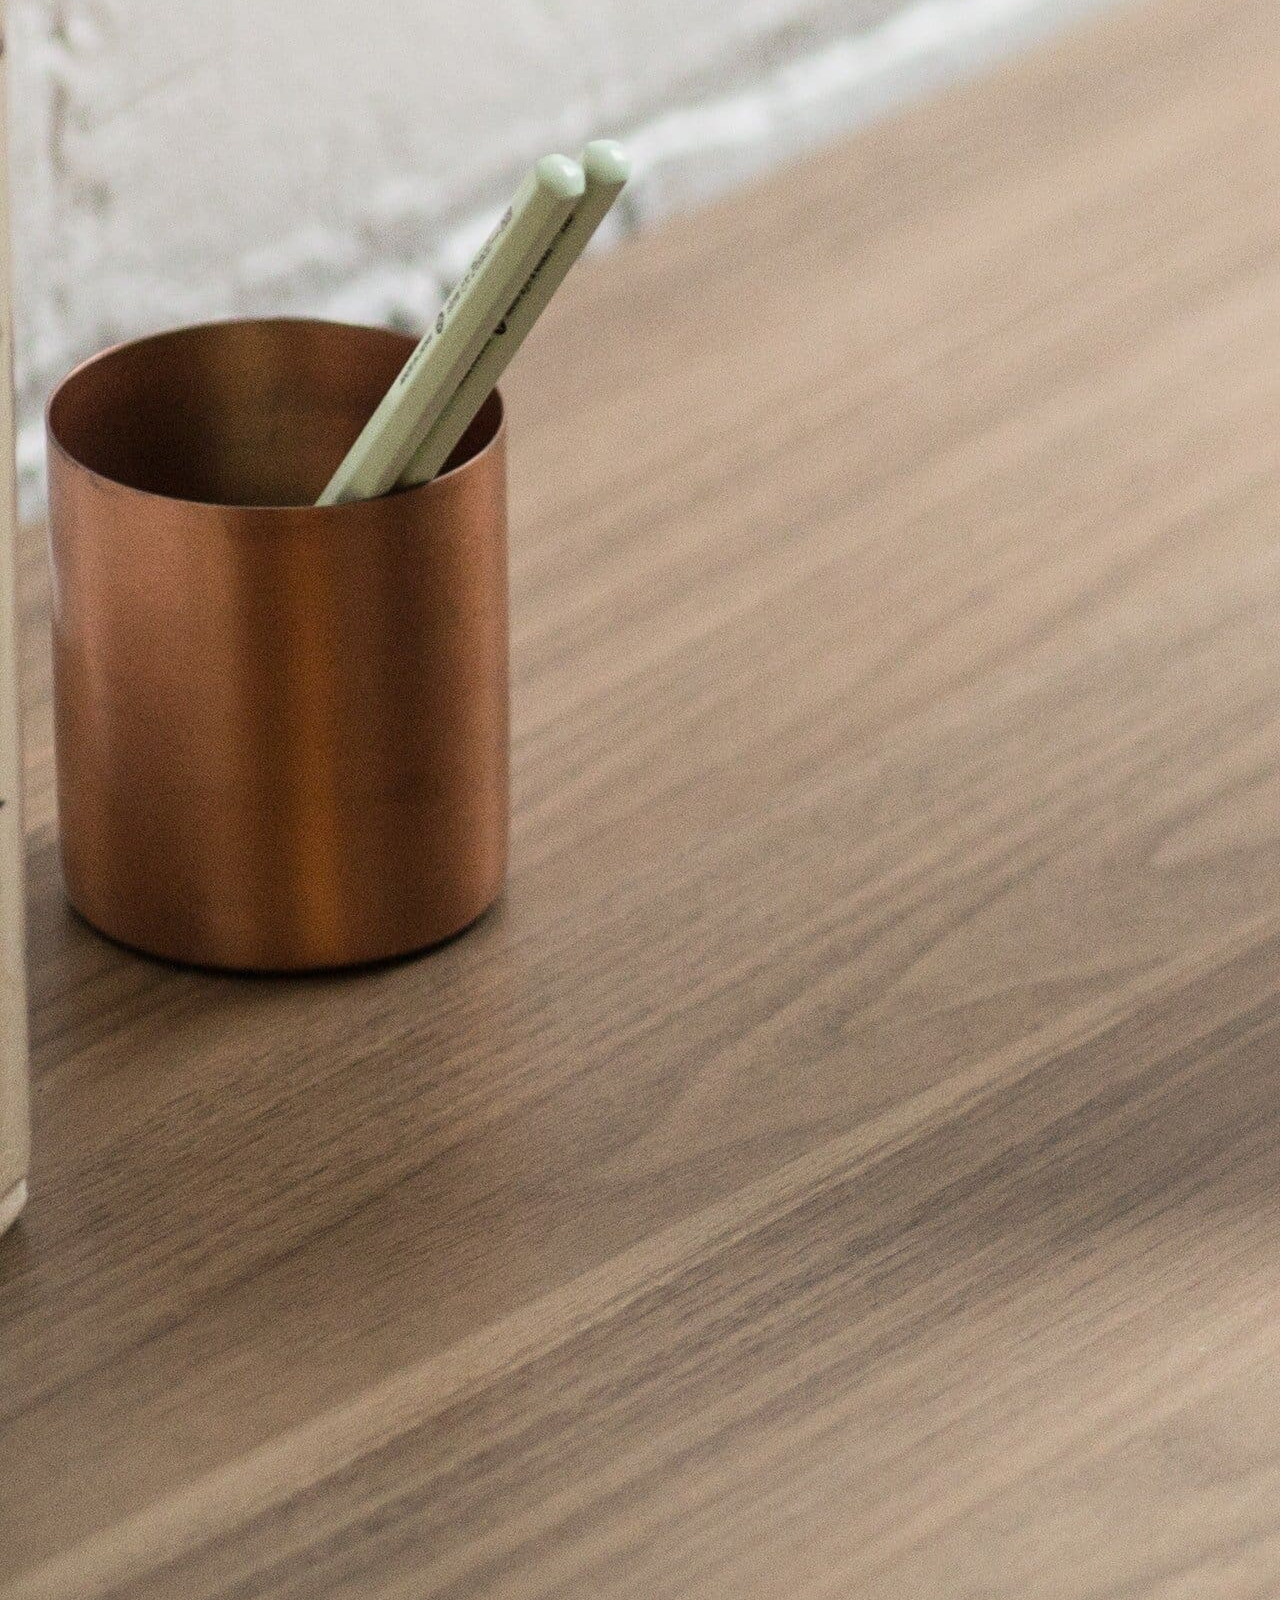
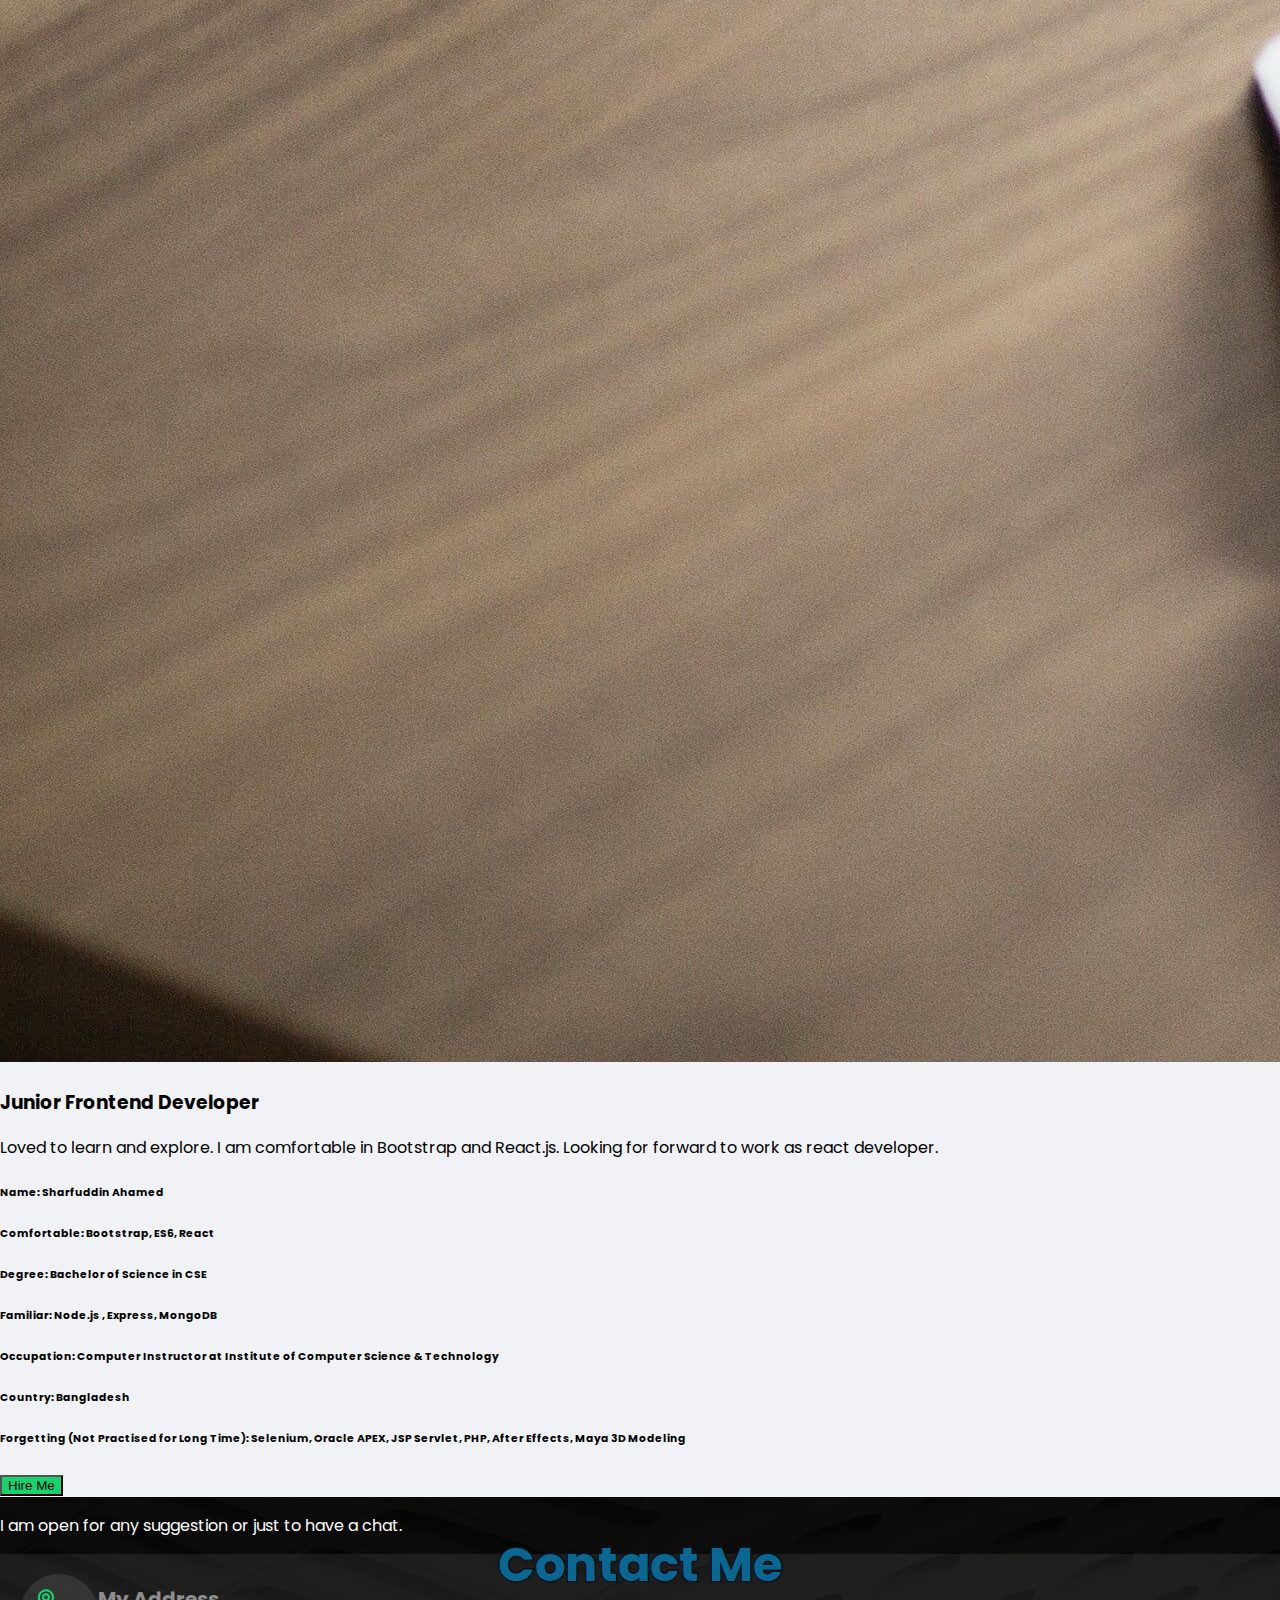
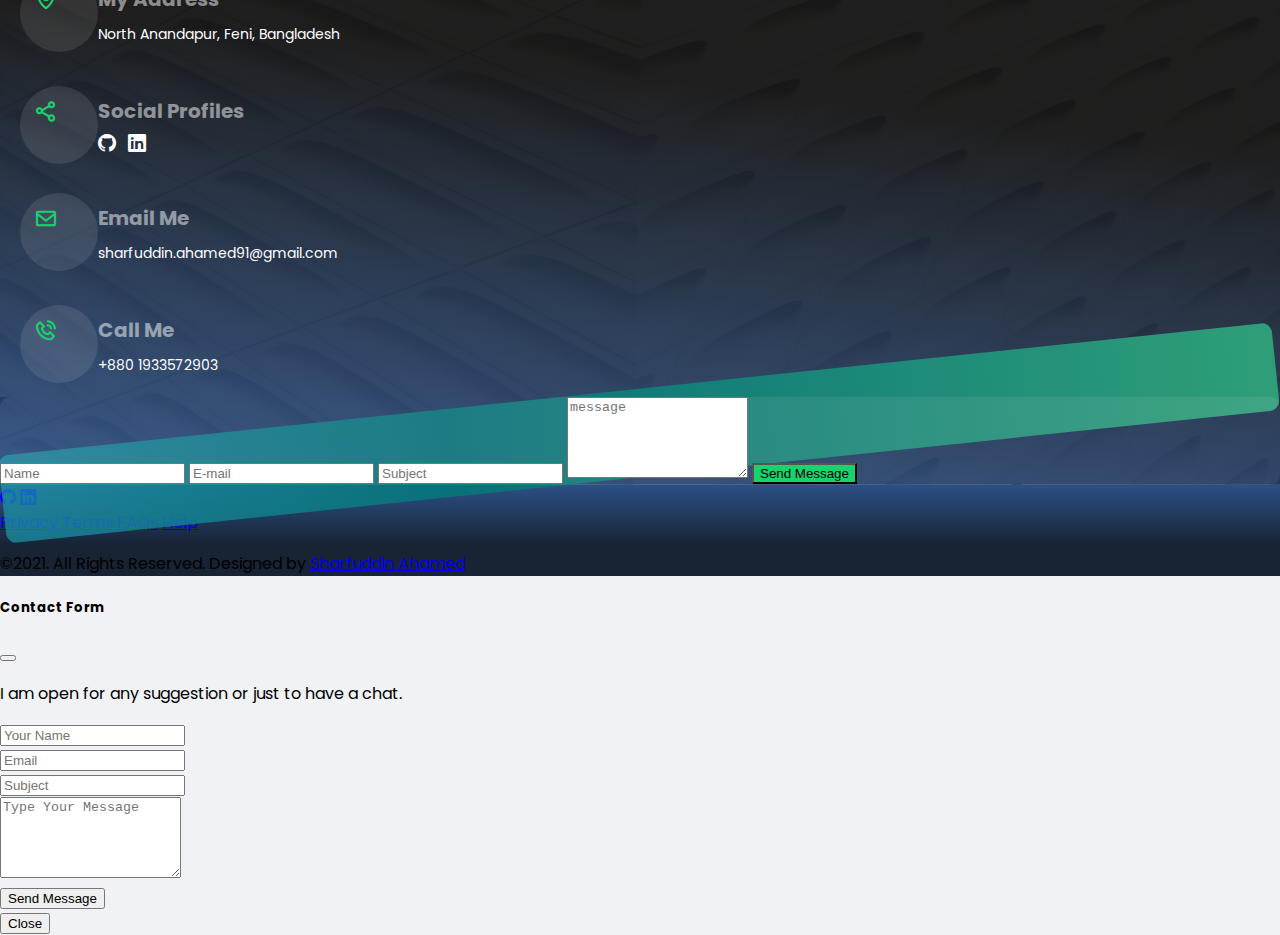
==== commit 3cc572c6: "Update index.html" ====
--- a/index.html
+++ b/index.html
@@ -301,6 +301,9 @@
                            </span>
                         </h6>
                      </div>
+                    <div class="col-sm-6 py-2 ">
+                        <h6>Occupation: <span class="text-secondary ">Computer Instructor at Institute of Computer Science & Technology</span></h6>
+                     </div>
                      <div class="col-sm-6 py-2 ">
                         <h6>Country: <span class="text-secondary ">Bangladesh</span></h6>
                      </div>
@@ -310,9 +313,6 @@
                            Selenium, Oracle APEX, JSP Servlet, PHP, After Effects, Maya 3D Modeling
                            </span>
                         </h6>
-                     </div>
-                    <div class="col-sm-6 py-2 ">
-                        <h6>Occupation: <span class="text-secondary ">Computer Instructor at Institute of Computer Science & Technology</span></h6>
                      </div>
                   </div>
                   <button class="btn btn-color " data-bs-toggle="modal" data-bs-target="#contactFormModal">Hire Me</button>
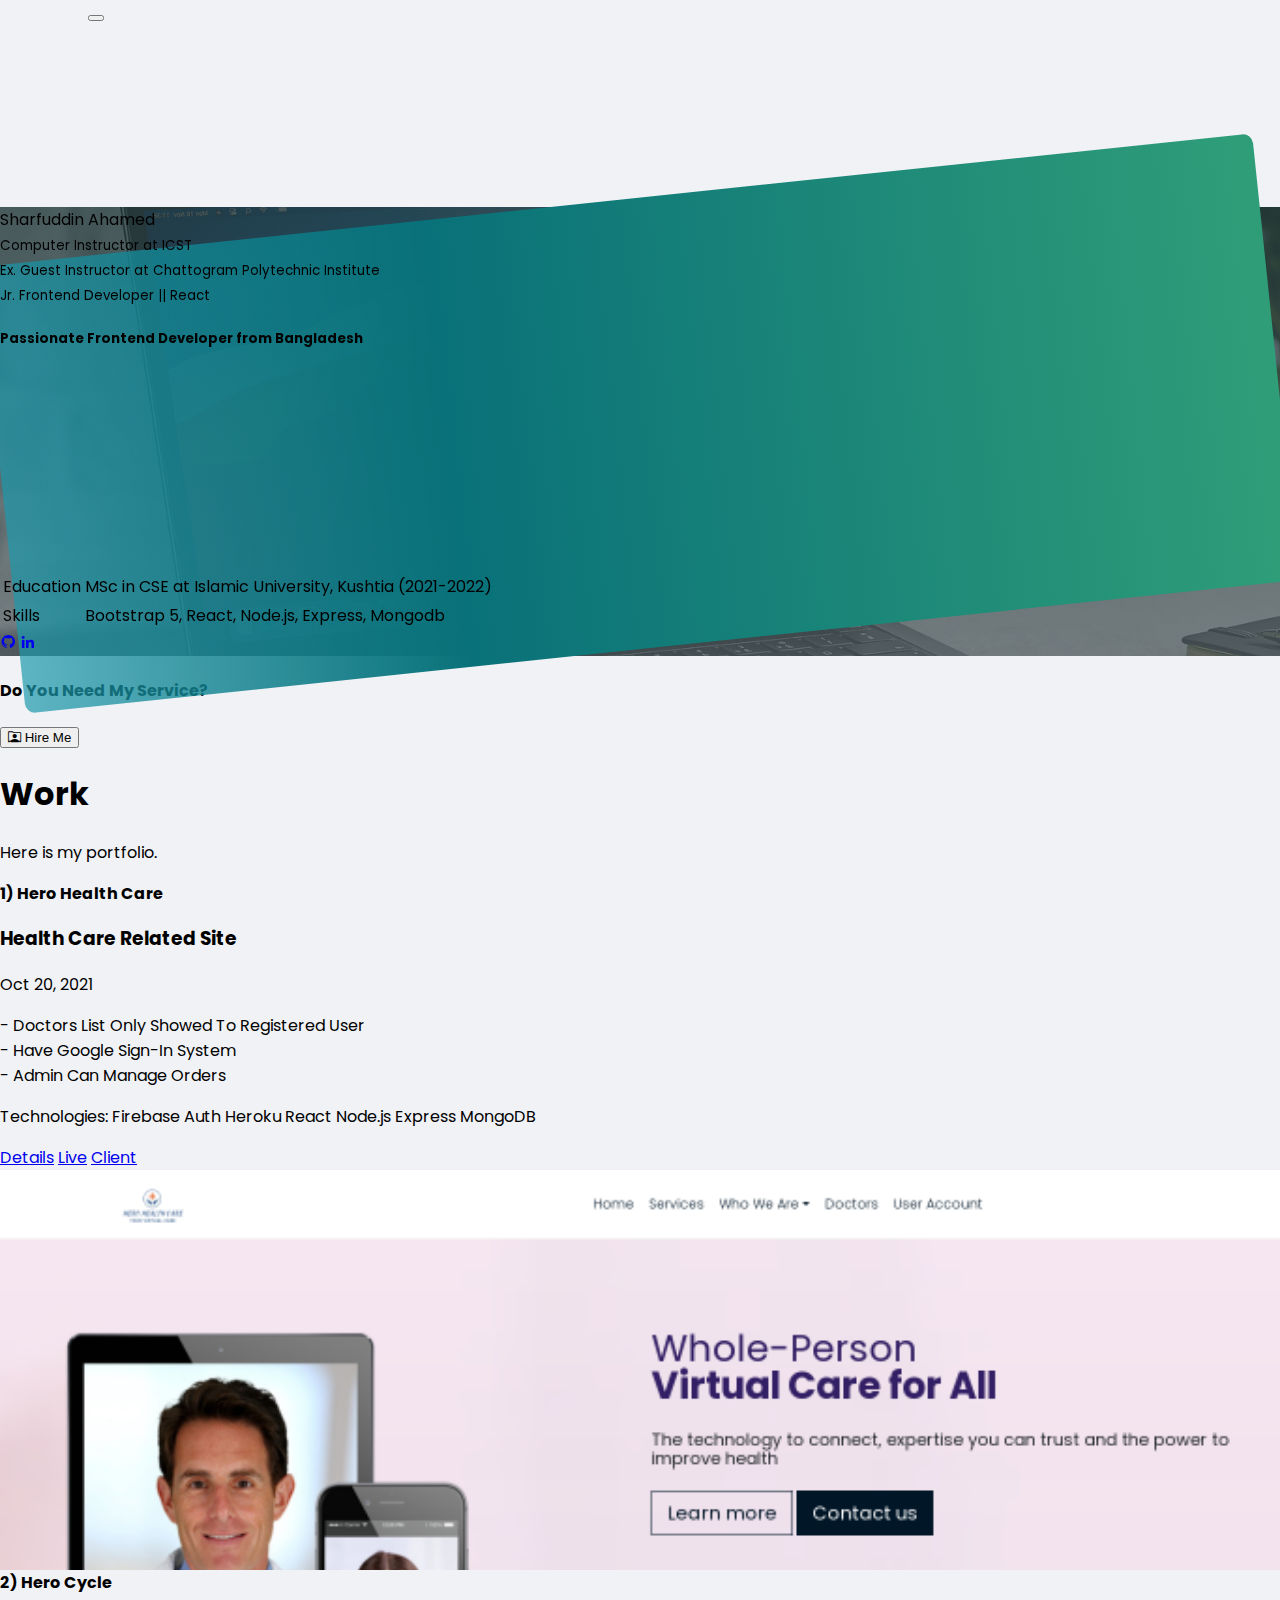
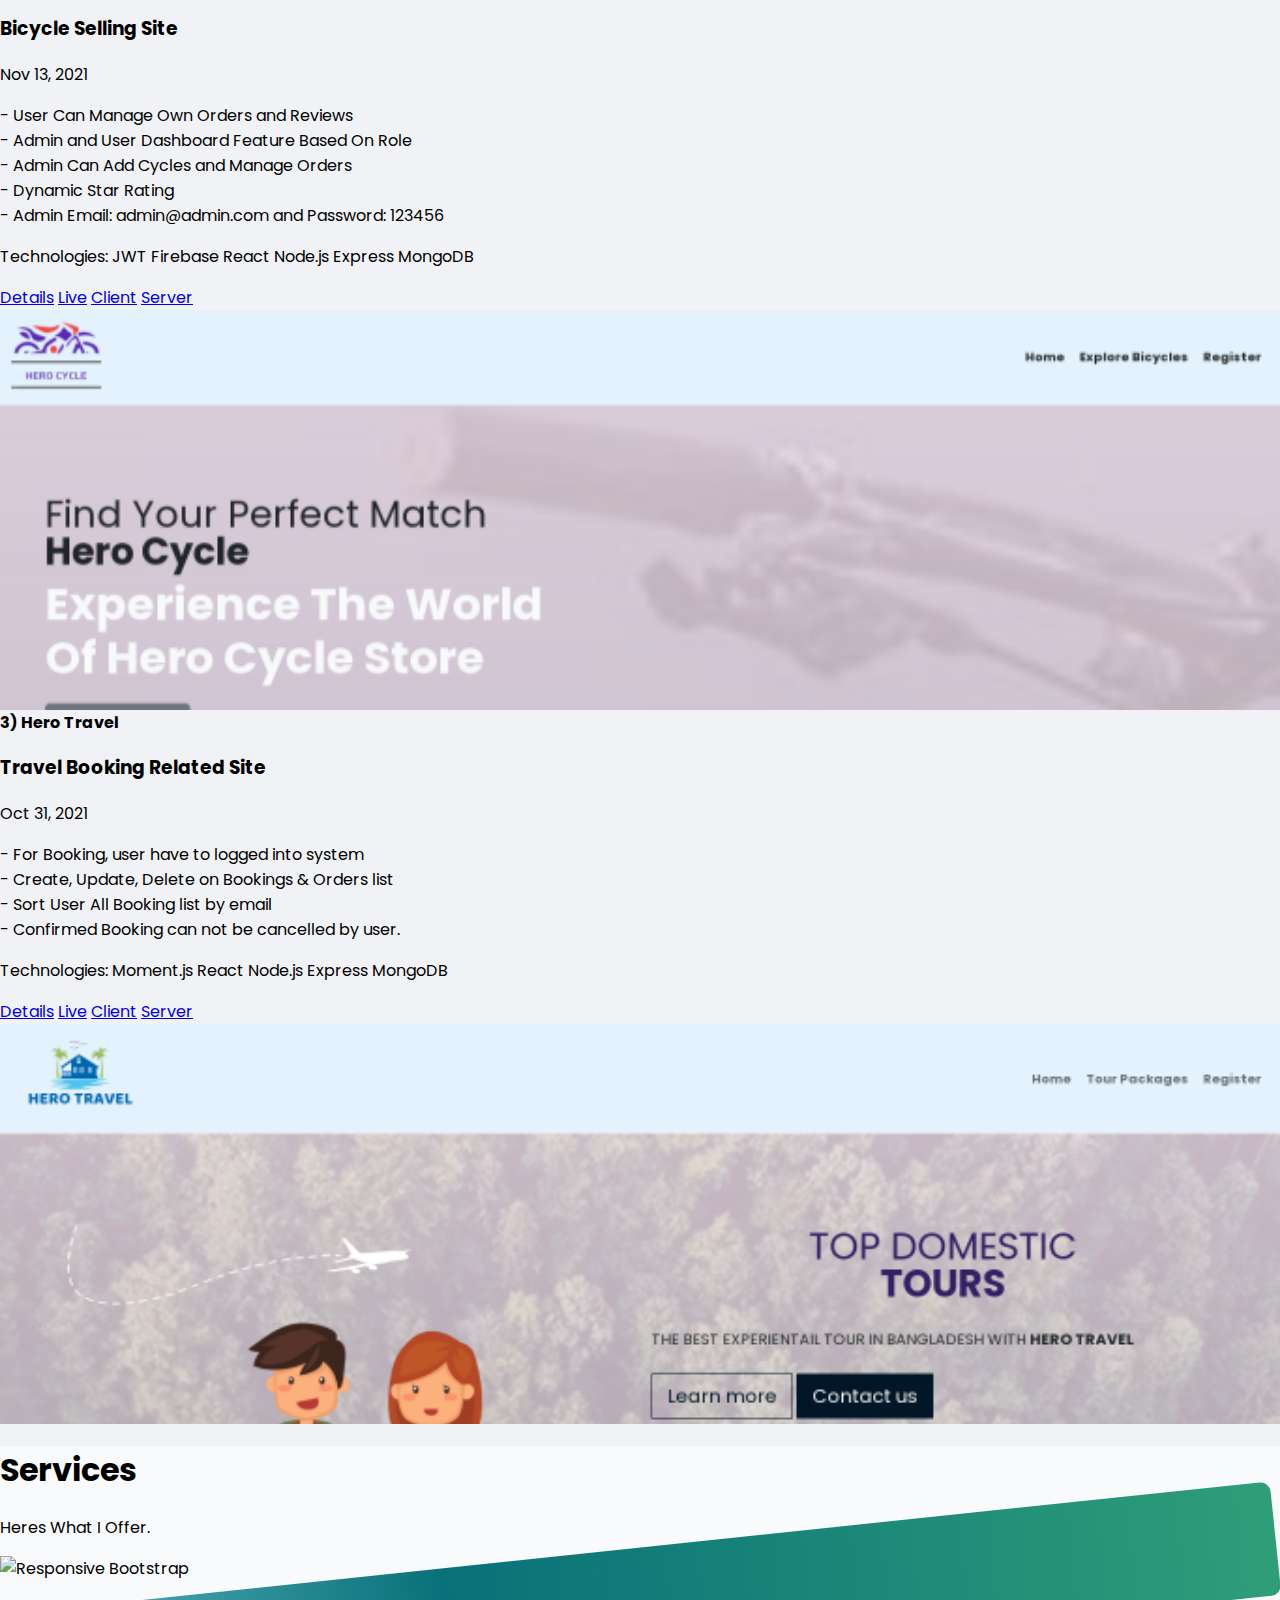
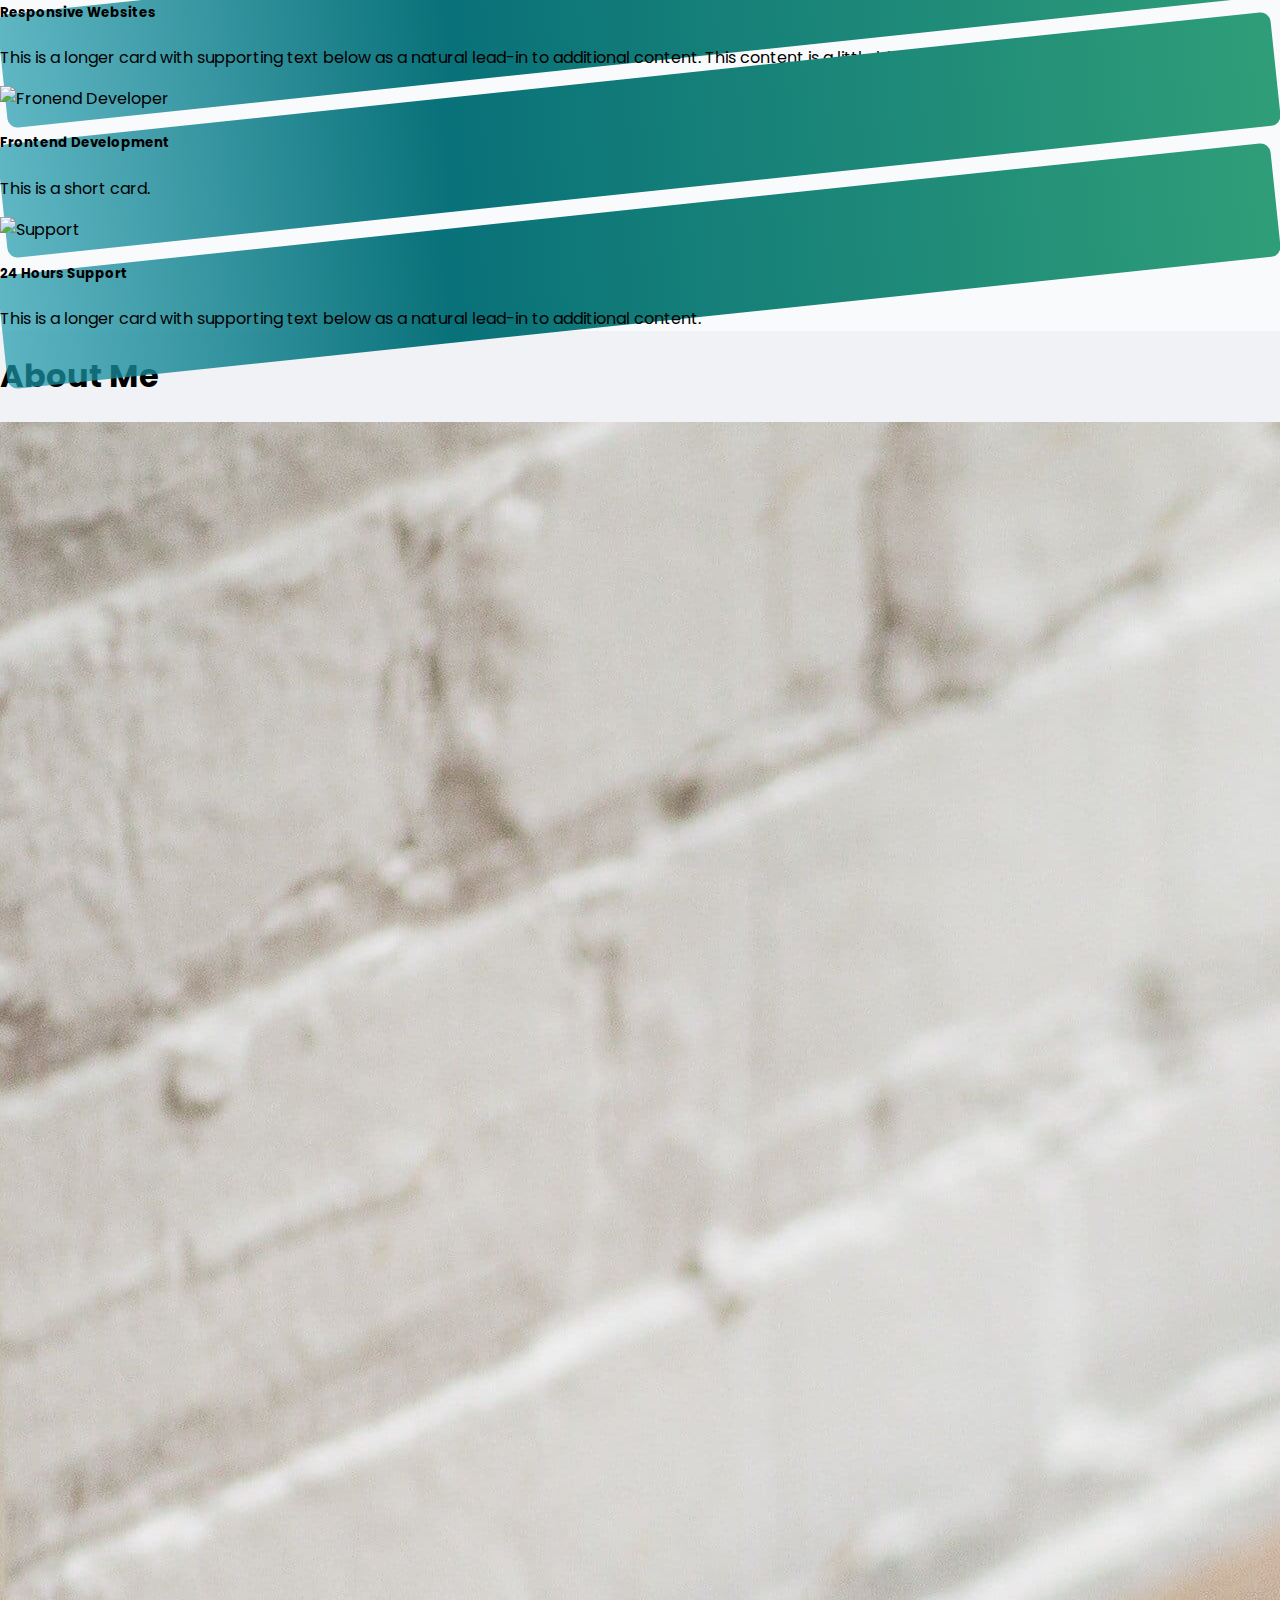
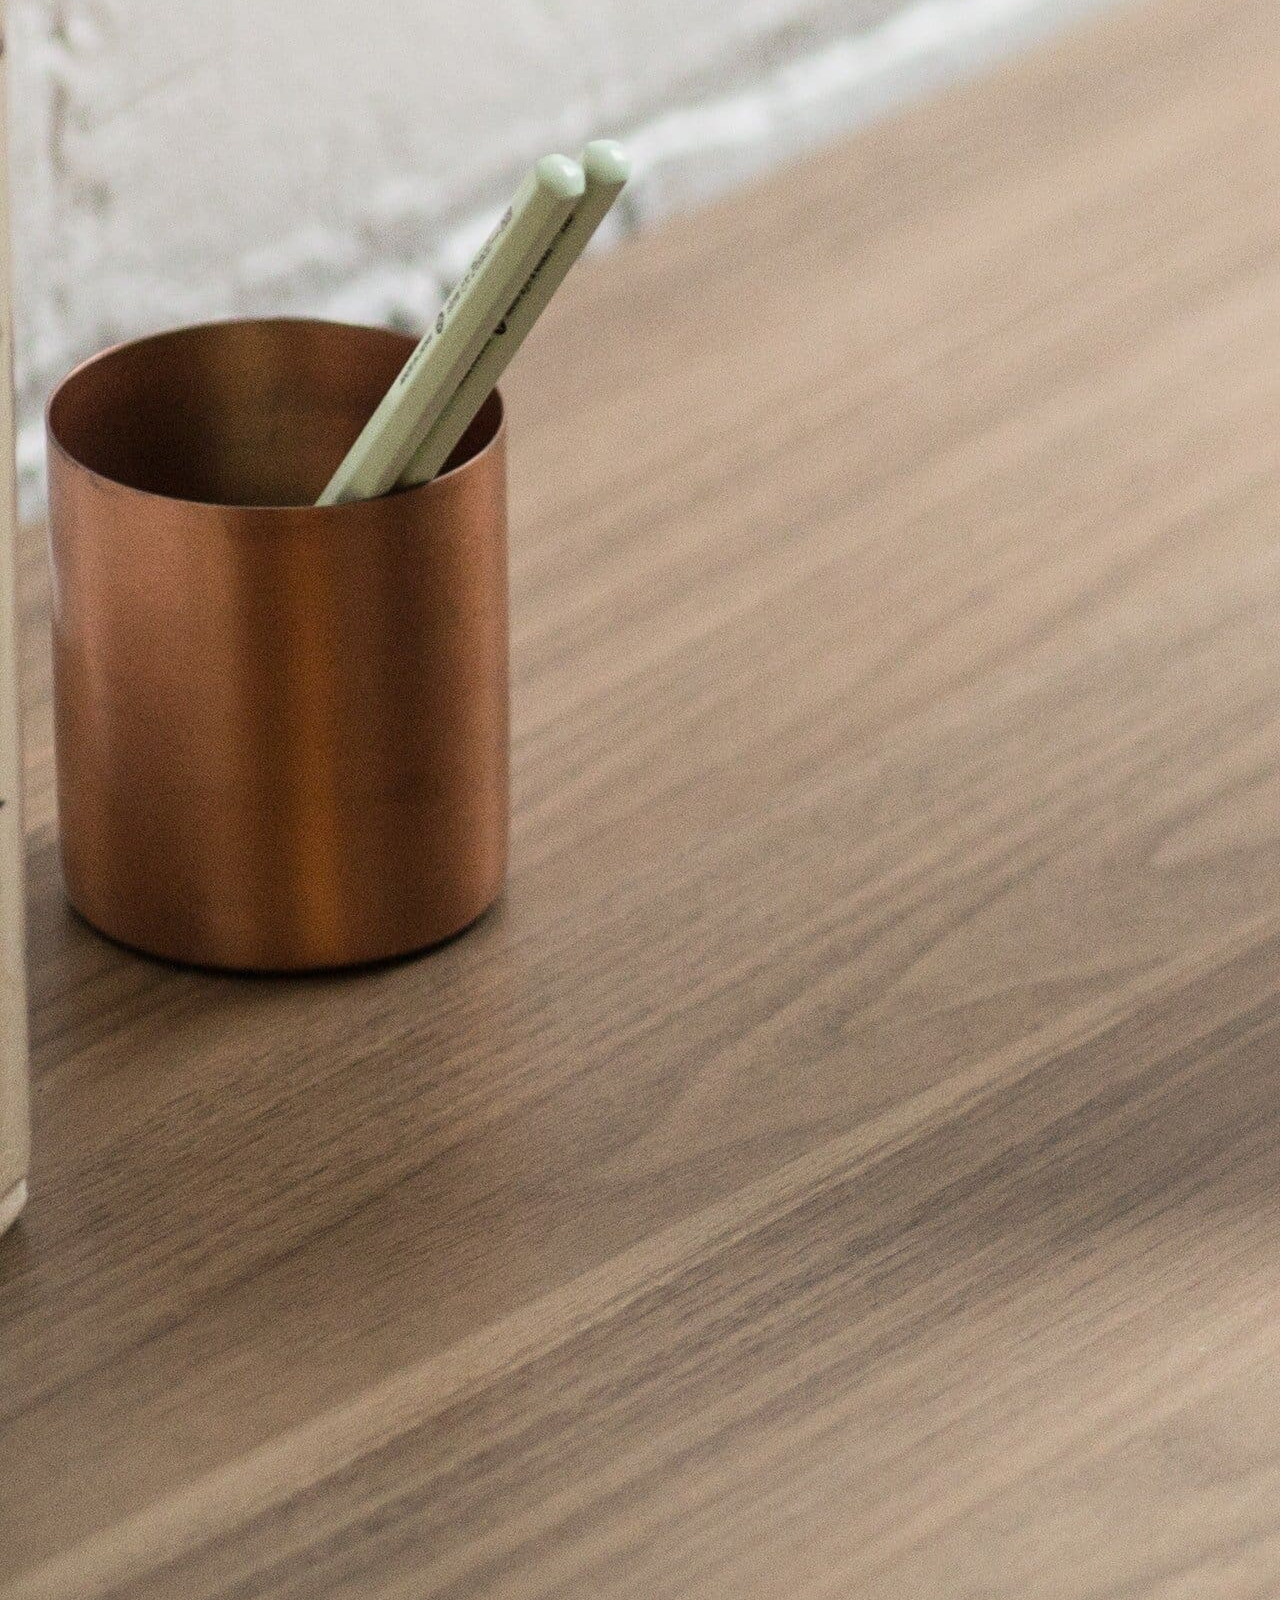
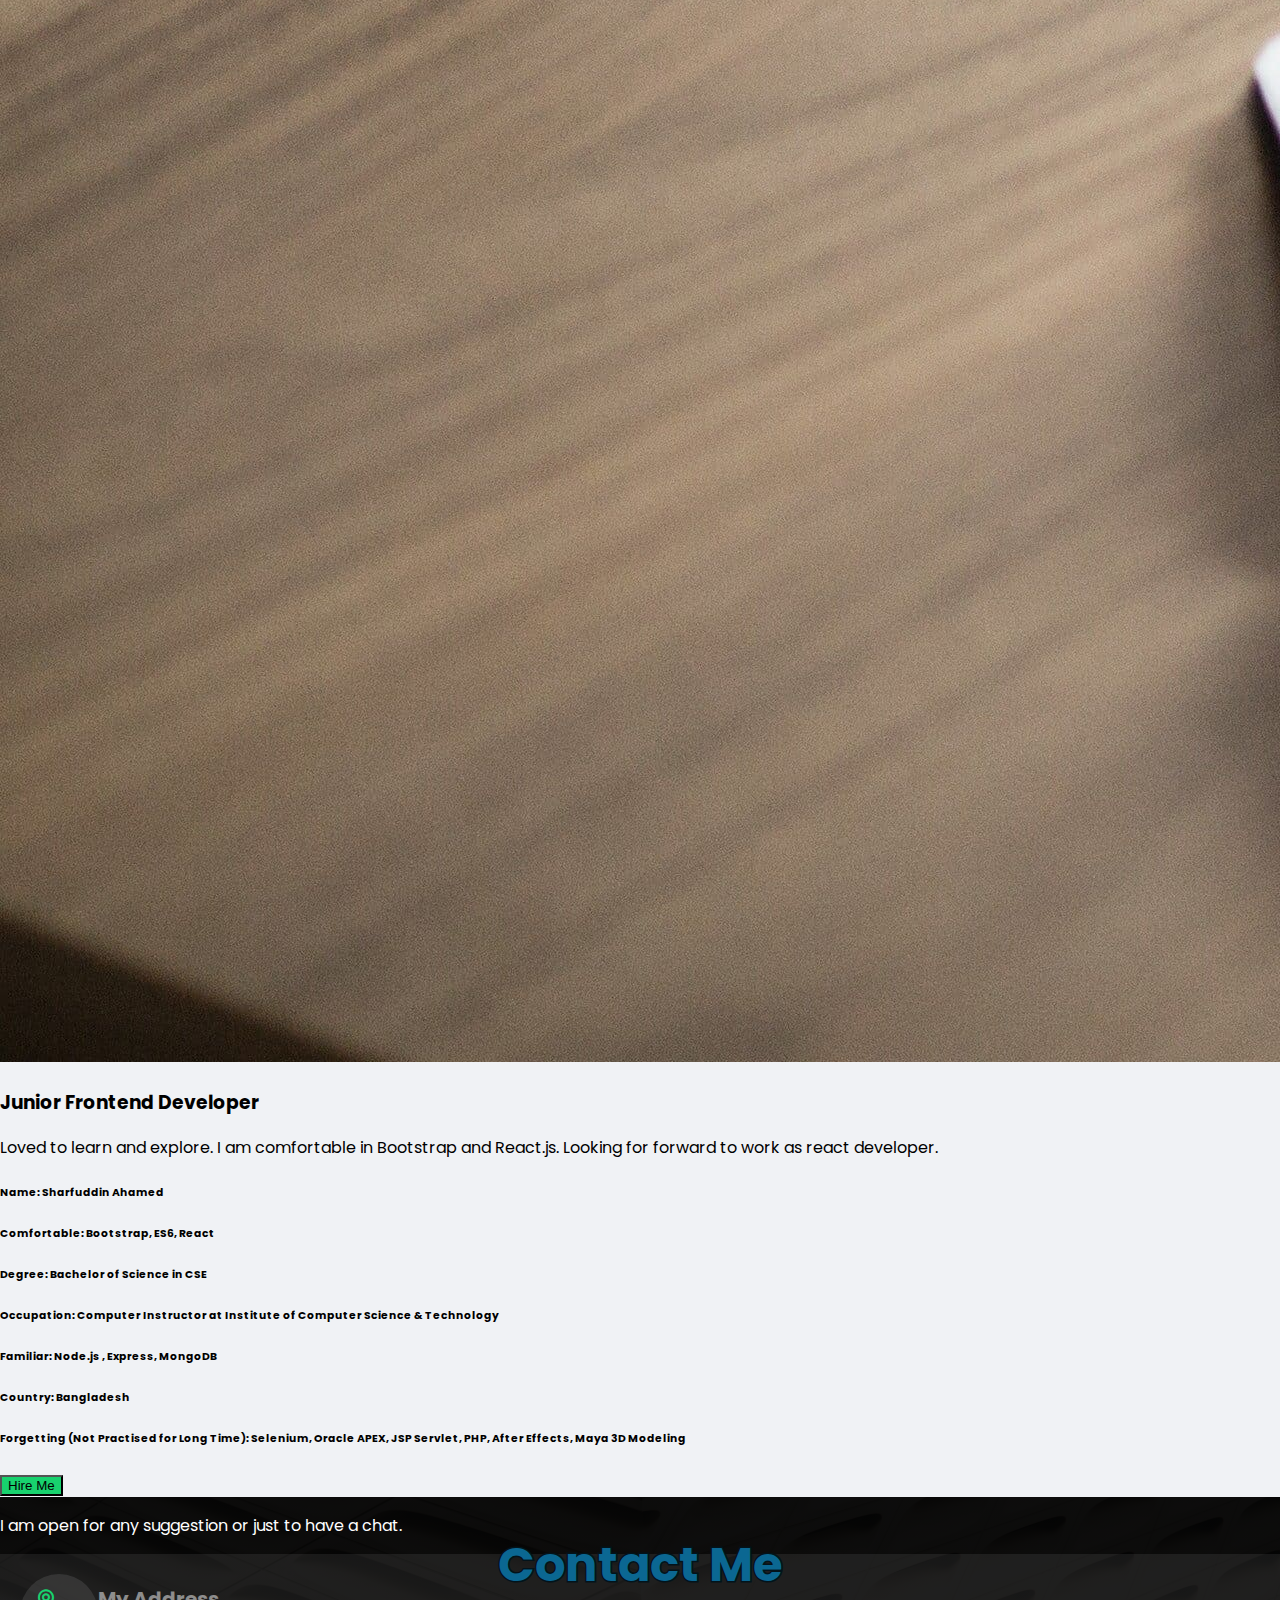
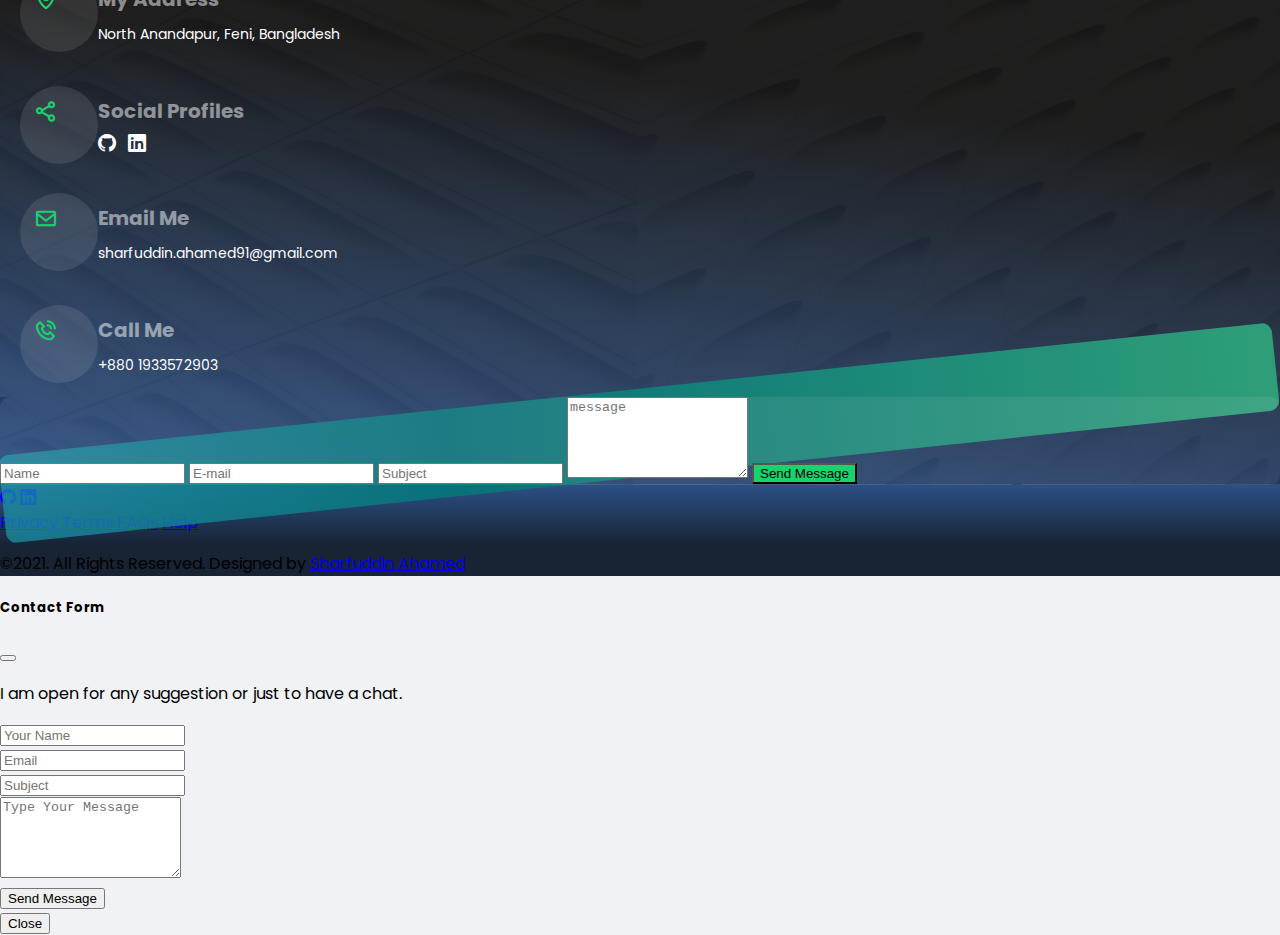
==== commit 203a933e: "Update index.html" ====
--- a/index.html
+++ b/index.html
@@ -61,13 +61,13 @@
       <!-- Profile Start  -->
       <section id="banner-profile" class="container-fluid p-5">
         <div class="row mt-5">
-            <div class="col-12 col-md-10 col-lg-8 mx-auto intro-section mt-2">
+            <div class="col-12 col-md-10 col-lg-8 mx-auto intro-section">
                 <div class="card-intro card">
                     <div class="card-body row">
                         <div class="col-12 col-md-8">
                             <div>
                                 <p>
-                                    <span class="pt-1 fw-bold display-5">Sharfuddin Ahamed</span>
+                                    <span class="pt-1 fw-bold display-4">Sharfuddin Ahamed</span>
                                     </br>
                                     <small class="fw-bold">Computer Instructor at ICST</small></br>
                                     <small class="fw-bold">Ex. Guest Instructor at Chattogram Polytechnic Institute</small></br>
@@ -294,15 +294,15 @@
                      <div class="col-sm-6 py-2 ">
                         <h6>Degree: <span class="text-secondary ">Bachelor of Science in CSE</span></h6>
                      </div>
+                    <div class="col-sm-6 py-2 ">
+                        <h6>Occupation: <span class="text-secondary ">Computer Instructor at Institute of Computer Science & Technology</span></h6>
+                     </div>
                      <div class="col-sm-6 py-2 ">
                         <h6>Familiar: 
                            <span class="text-secondary ">
                            Node.js , Express, MongoDB
                            </span>
                         </h6>
-                     </div>
-                    <div class="col-sm-6 py-2 ">
-                        <h6>Occupation: <span class="text-secondary ">Computer Instructor at Institute of Computer Science & Technology</span></h6>
                      </div>
                      <div class="col-sm-6 py-2 ">
                         <h6>Country: <span class="text-secondary ">Bangladesh</span></h6>
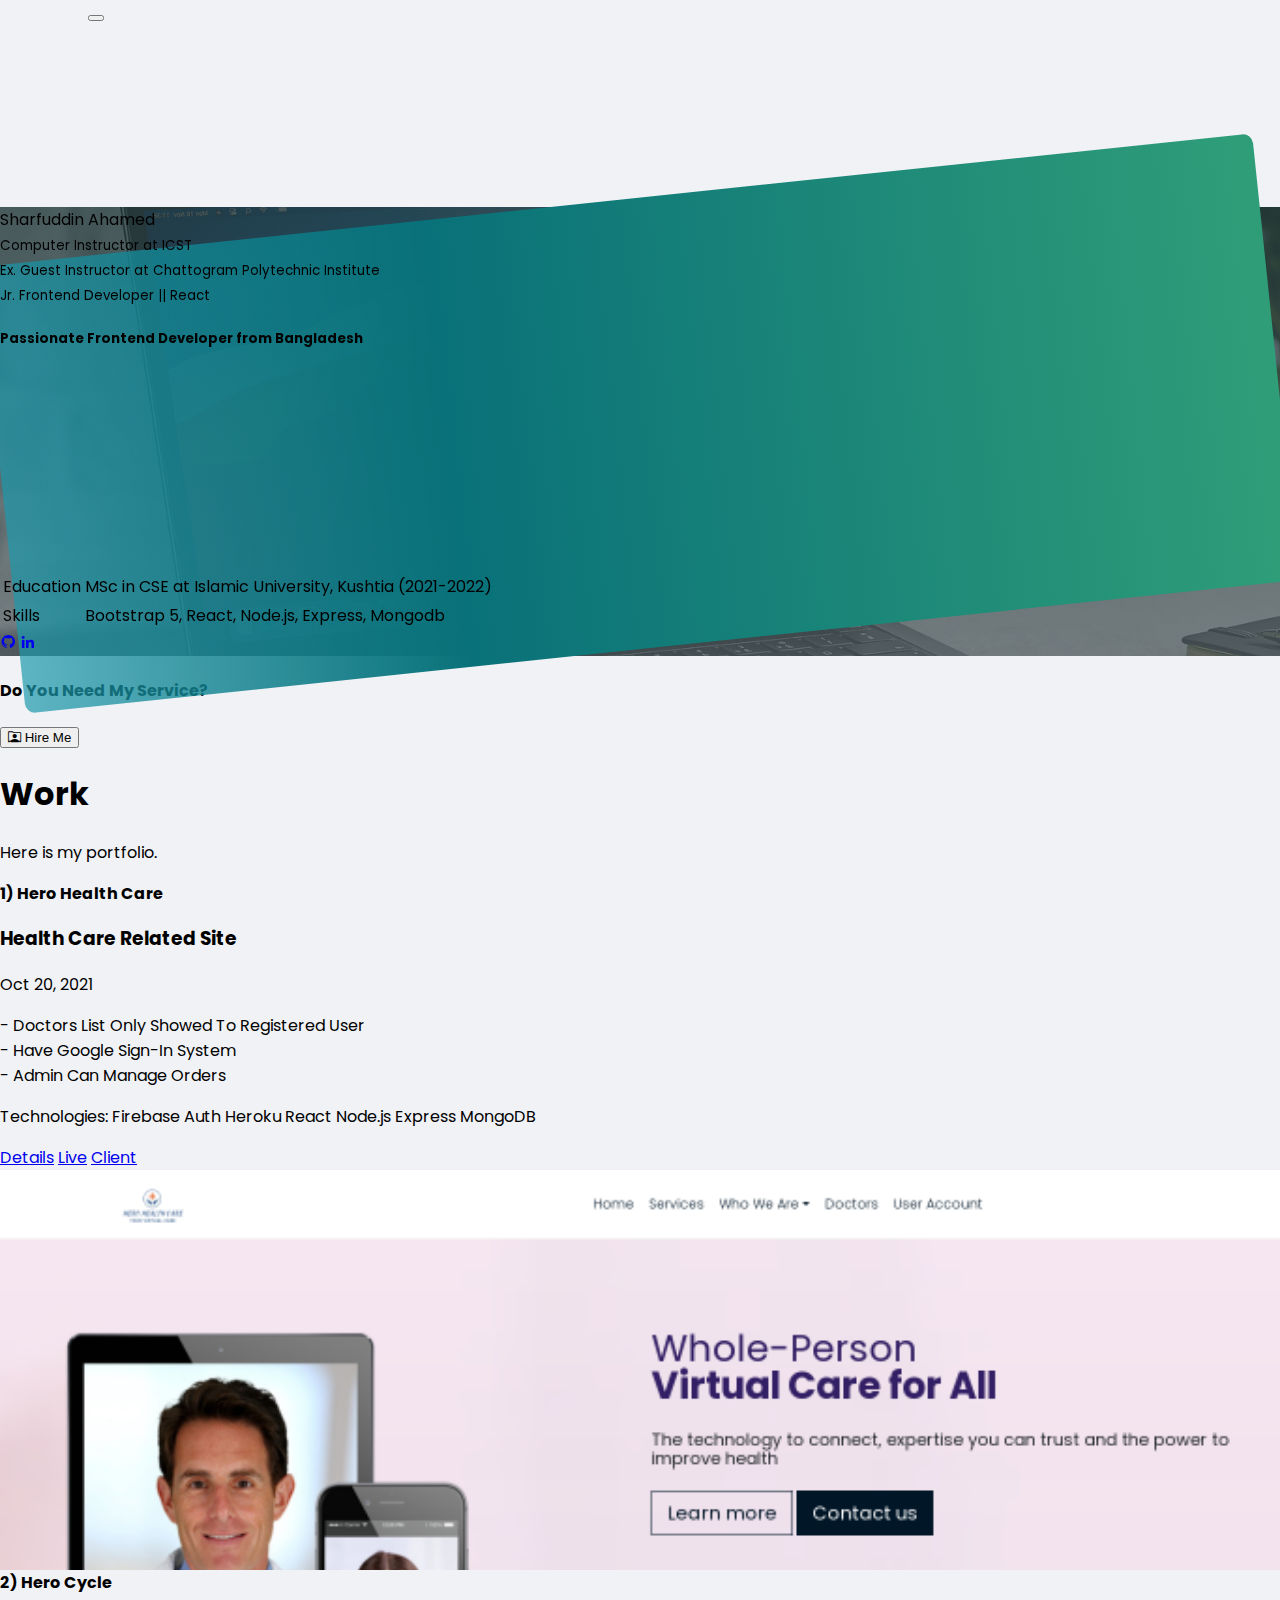
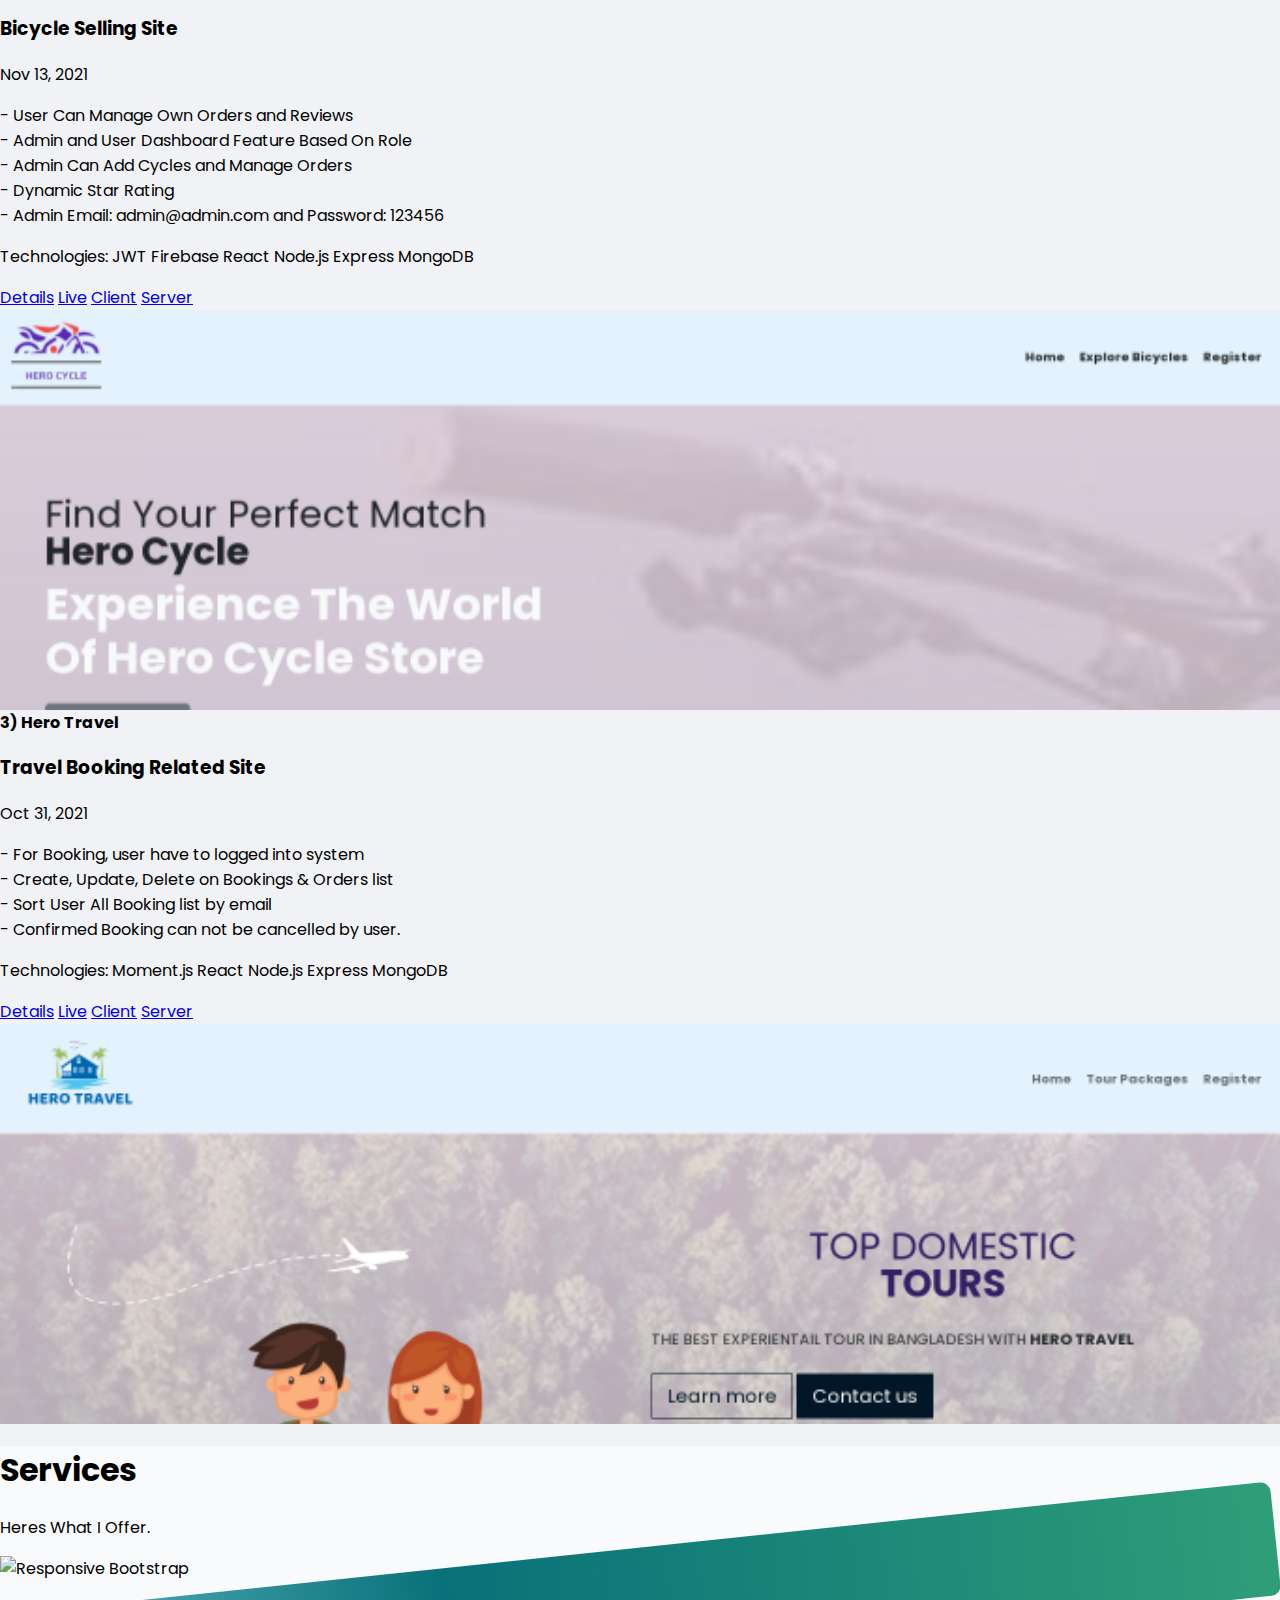
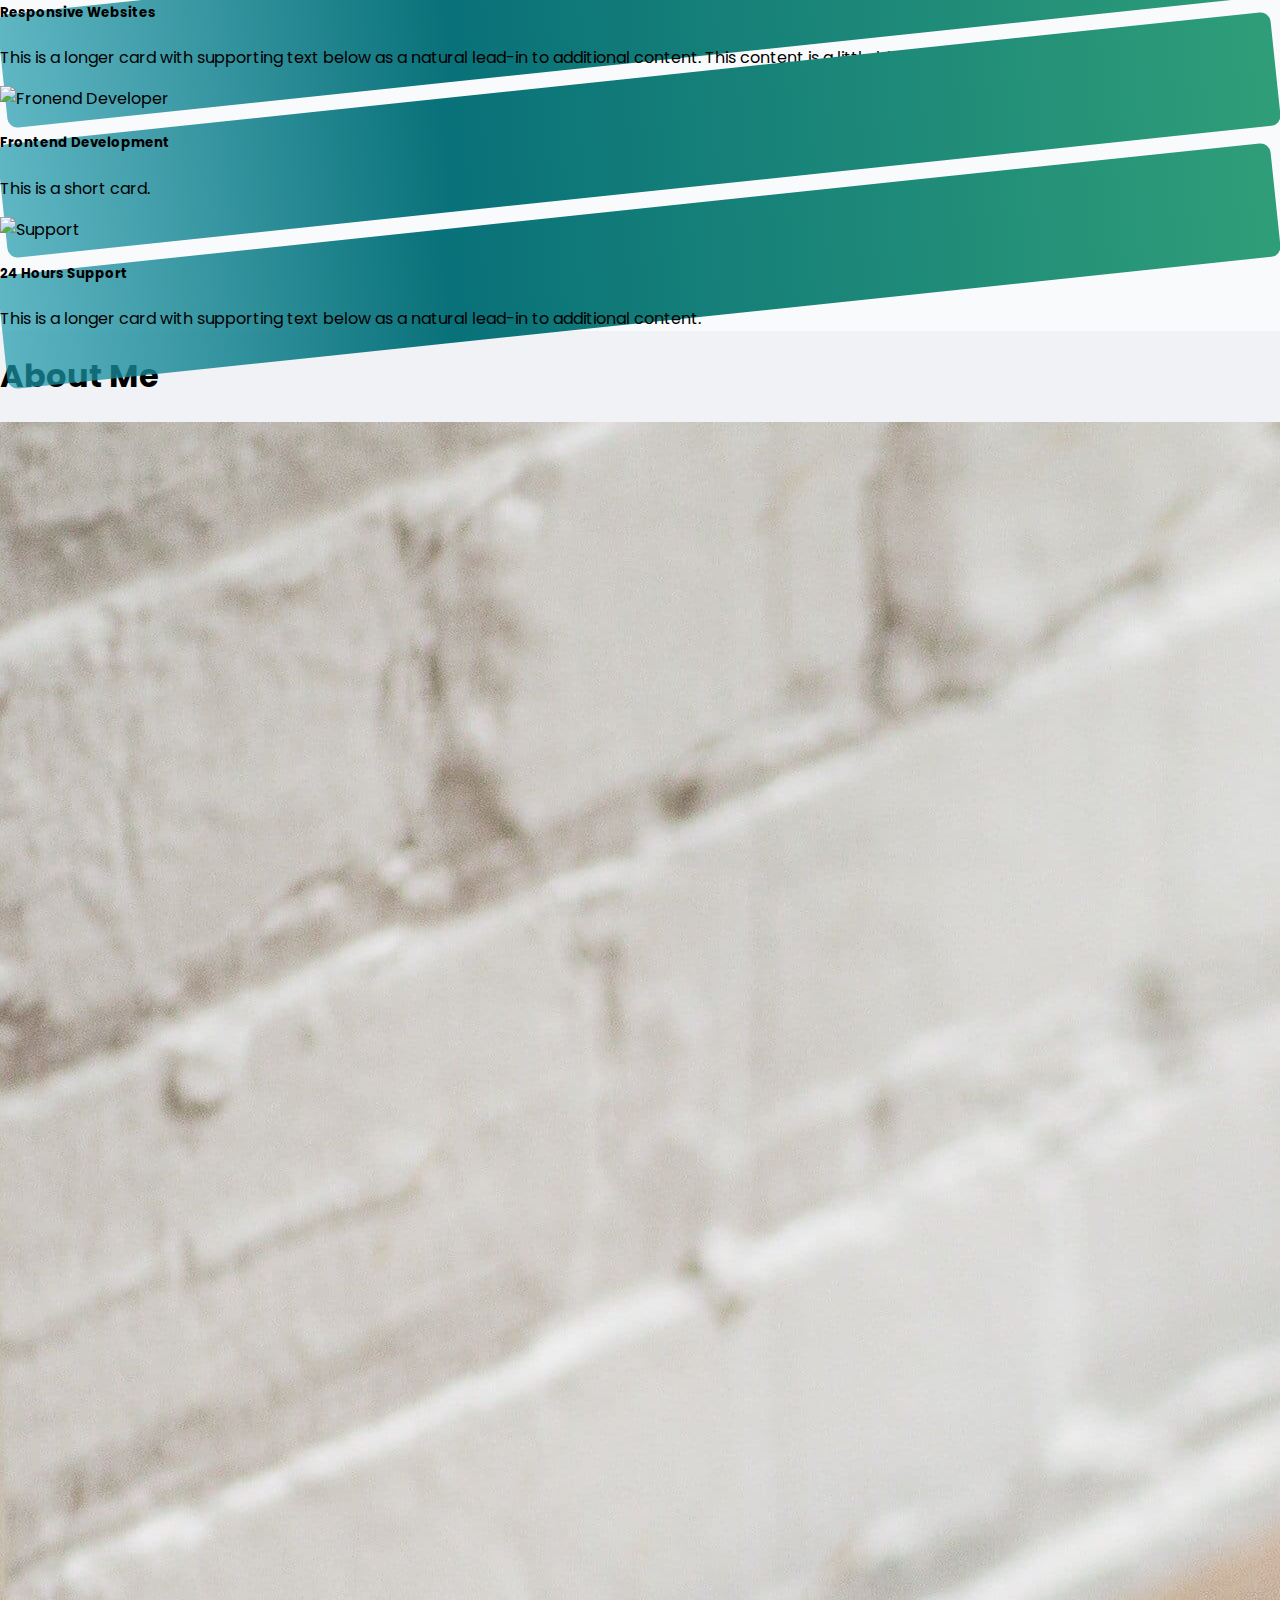
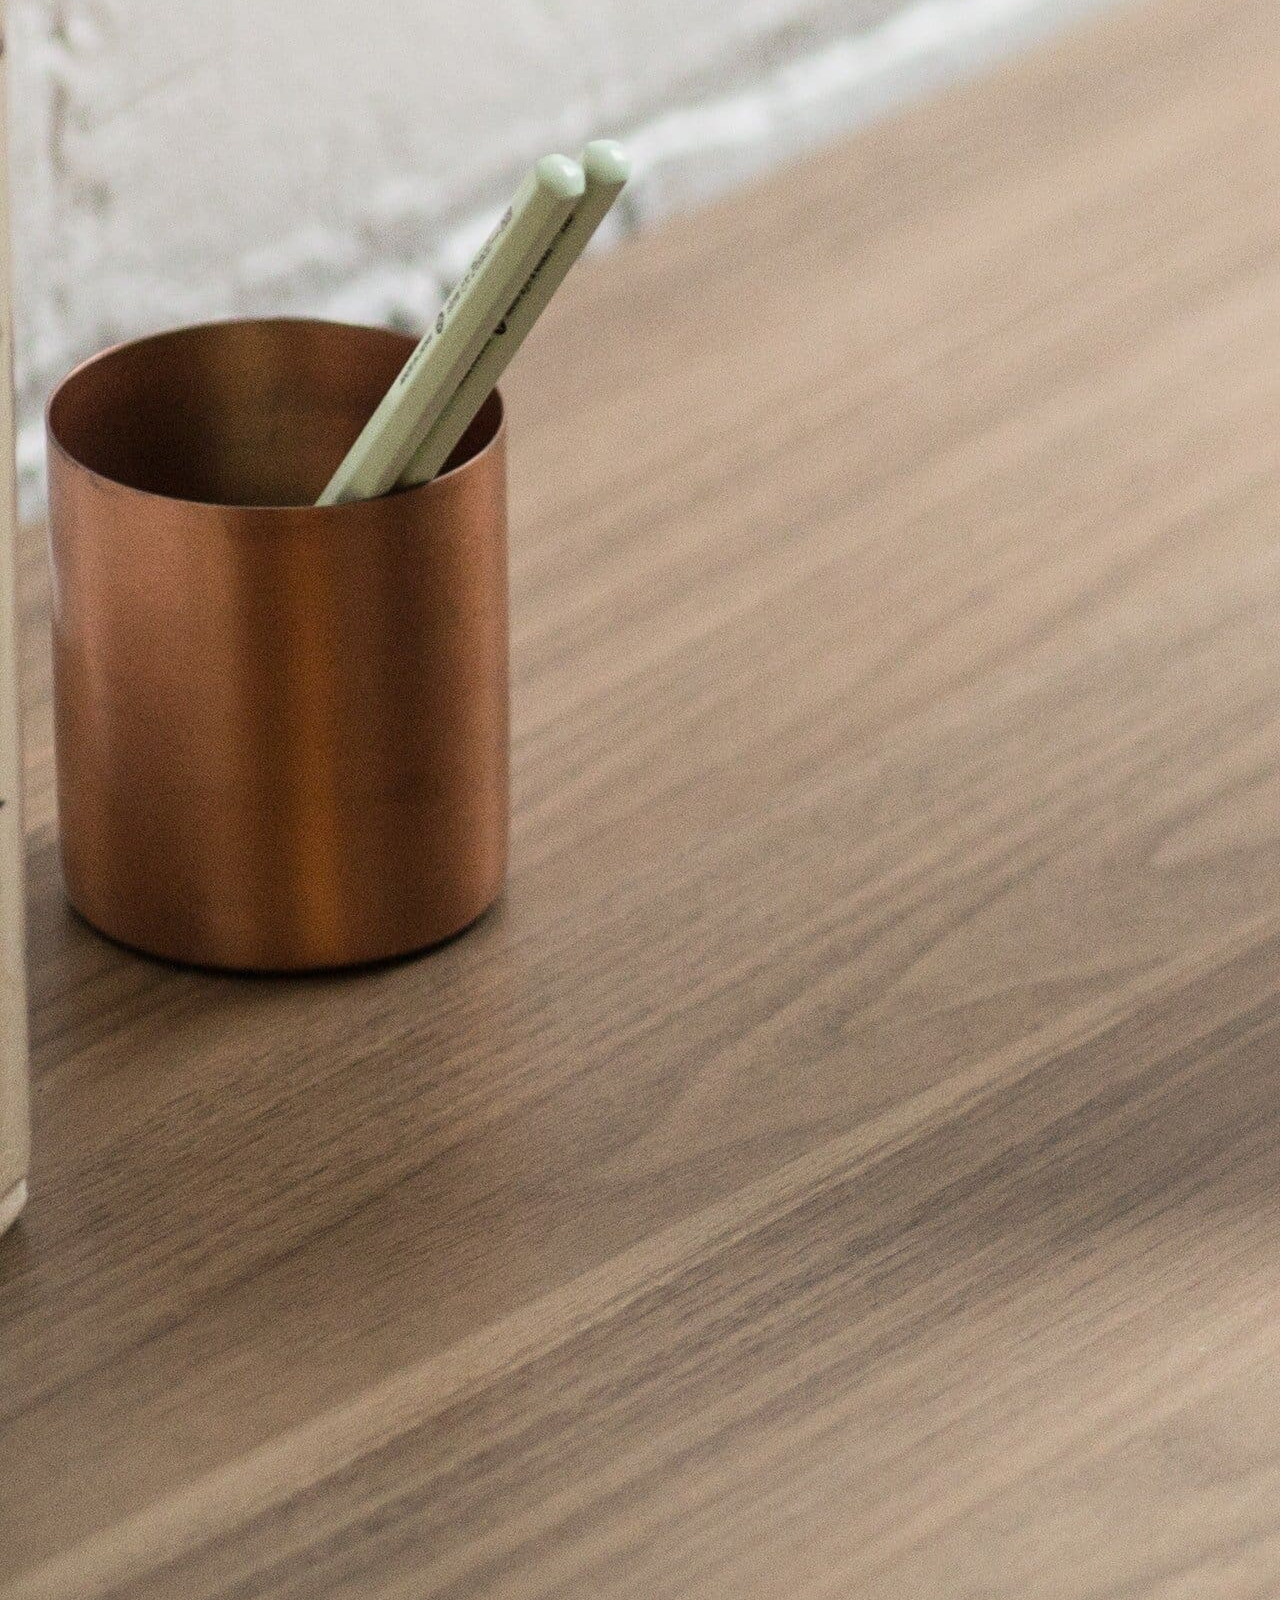
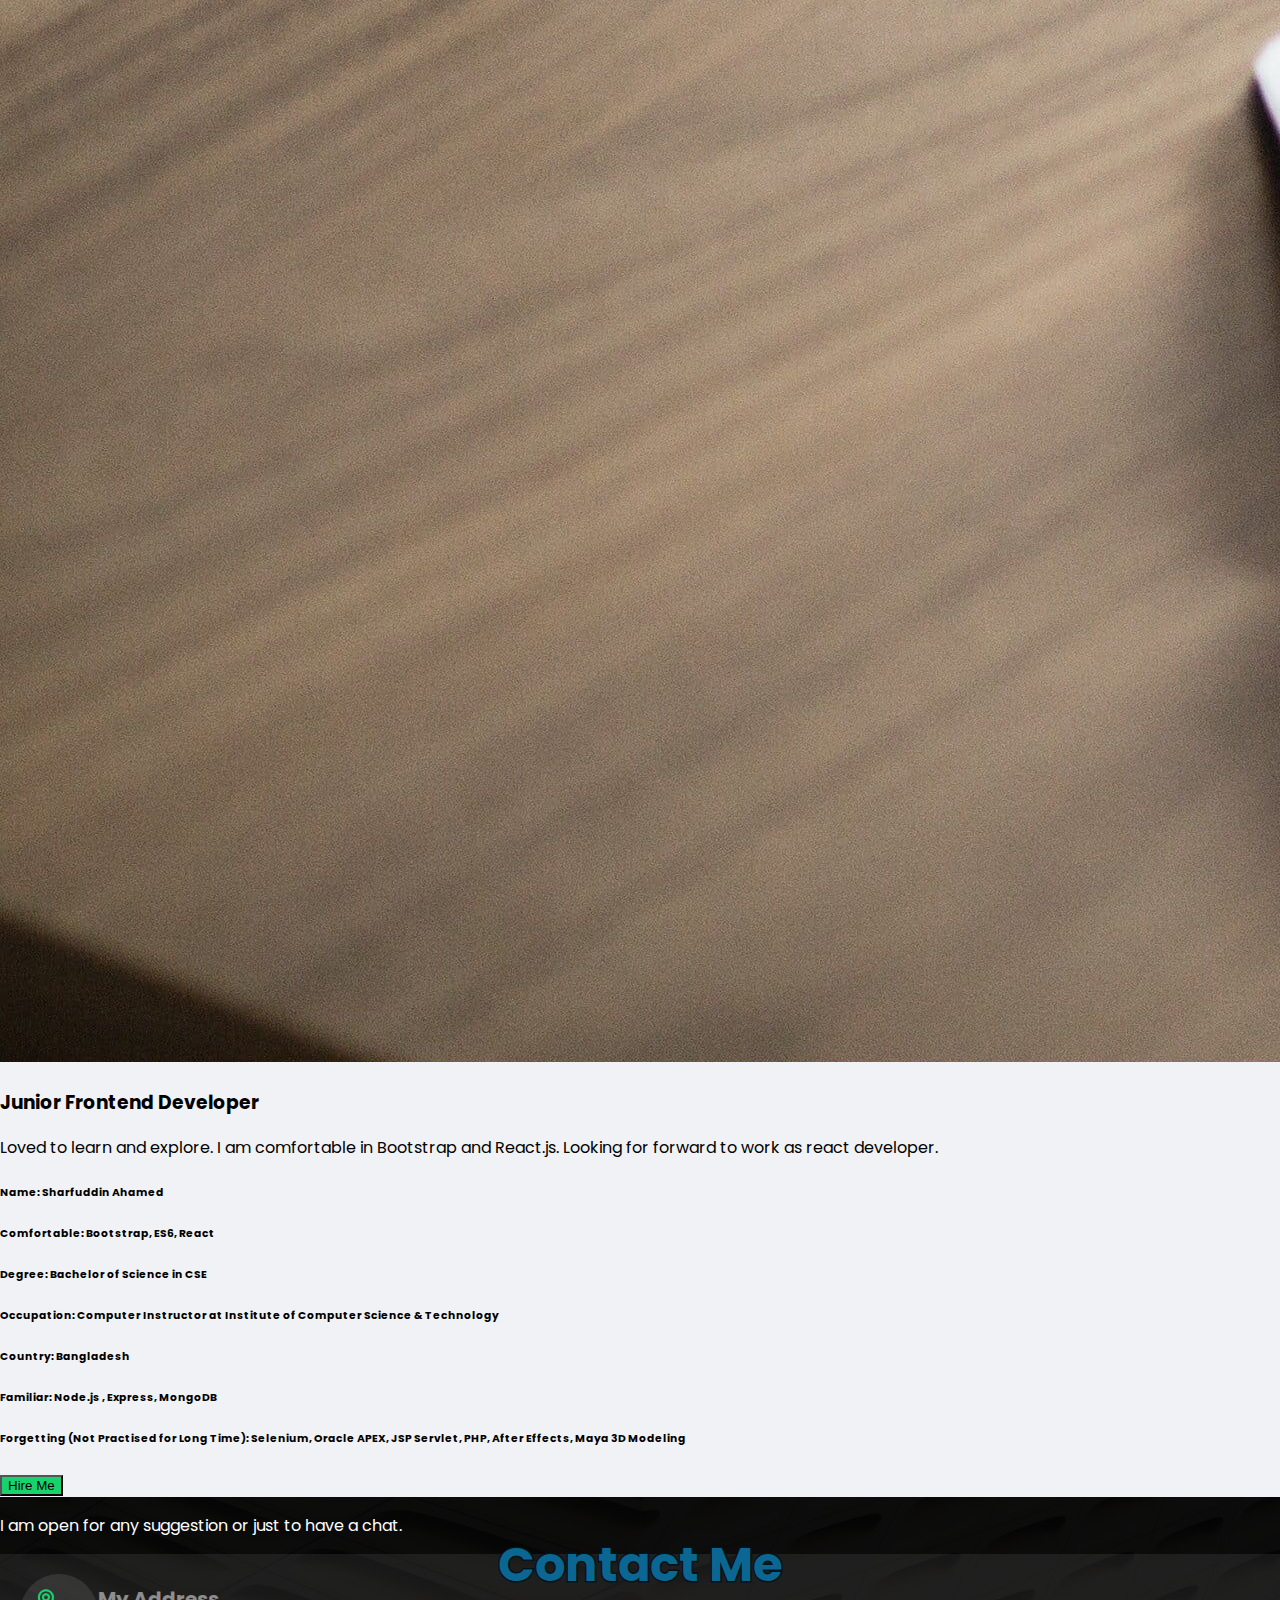
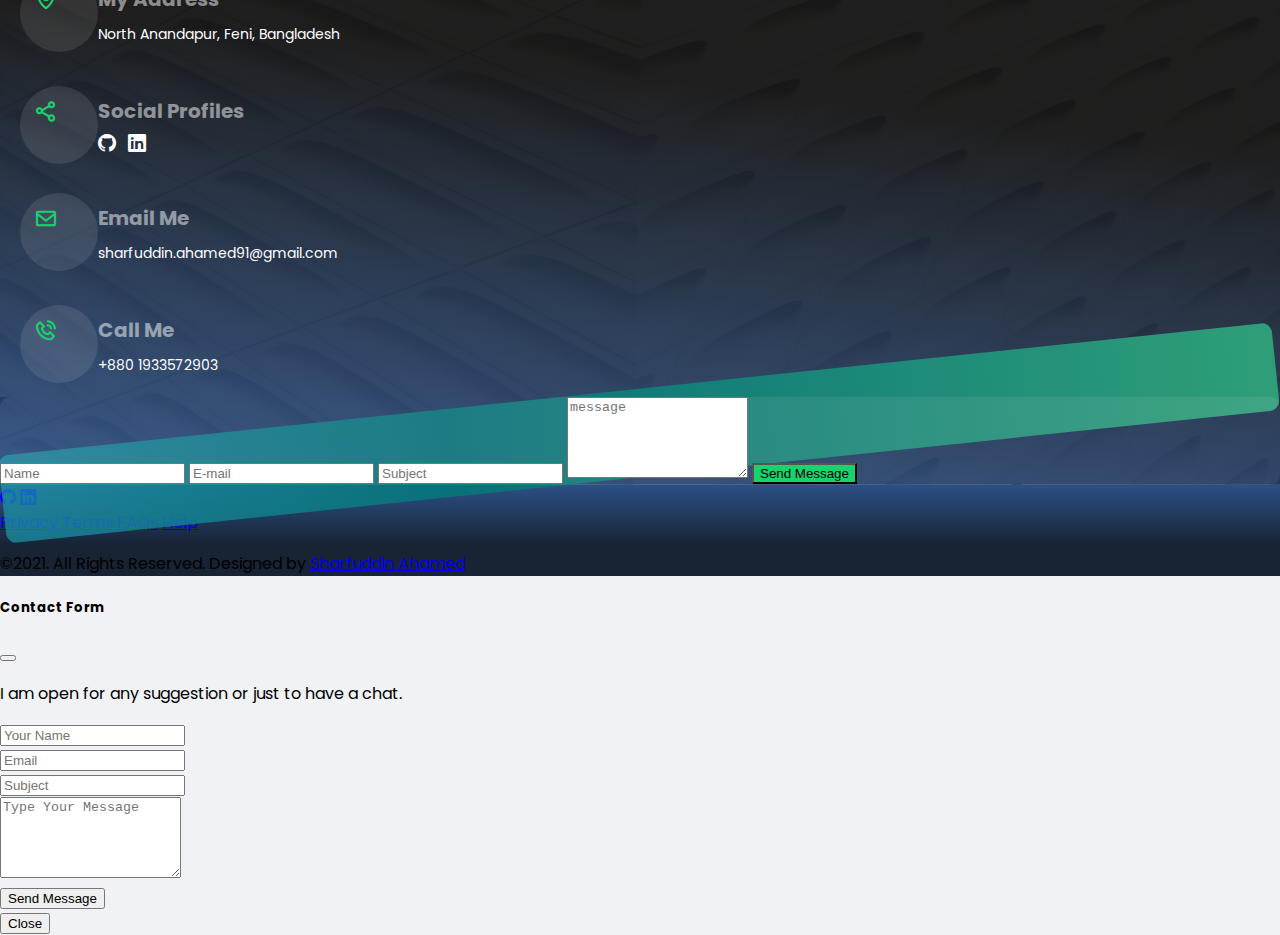
==== commit 663af565: "Update index.html" ====
--- a/index.html
+++ b/index.html
@@ -298,14 +298,14 @@
                         <h6>Occupation: <span class="text-secondary ">Computer Instructor at Institute of Computer Science & Technology</span></h6>
                      </div>
                      <div class="col-sm-6 py-2 ">
+                        <h6>Country: <span class="text-secondary ">Bangladesh</span></h6>
+                     </div>
+                     <div class="col-sm-6 py-2 ">
                         <h6>Familiar: 
                            <span class="text-secondary ">
                            Node.js , Express, MongoDB
                            </span>
                         </h6>
-                     </div>
-                     <div class="col-sm-6 py-2 ">
-                        <h6>Country: <span class="text-secondary ">Bangladesh</span></h6>
                      </div>
                      <div class="col-sm-6 py-2 ">
                         <h6>Forgetting (Not Practised for Long Time): 
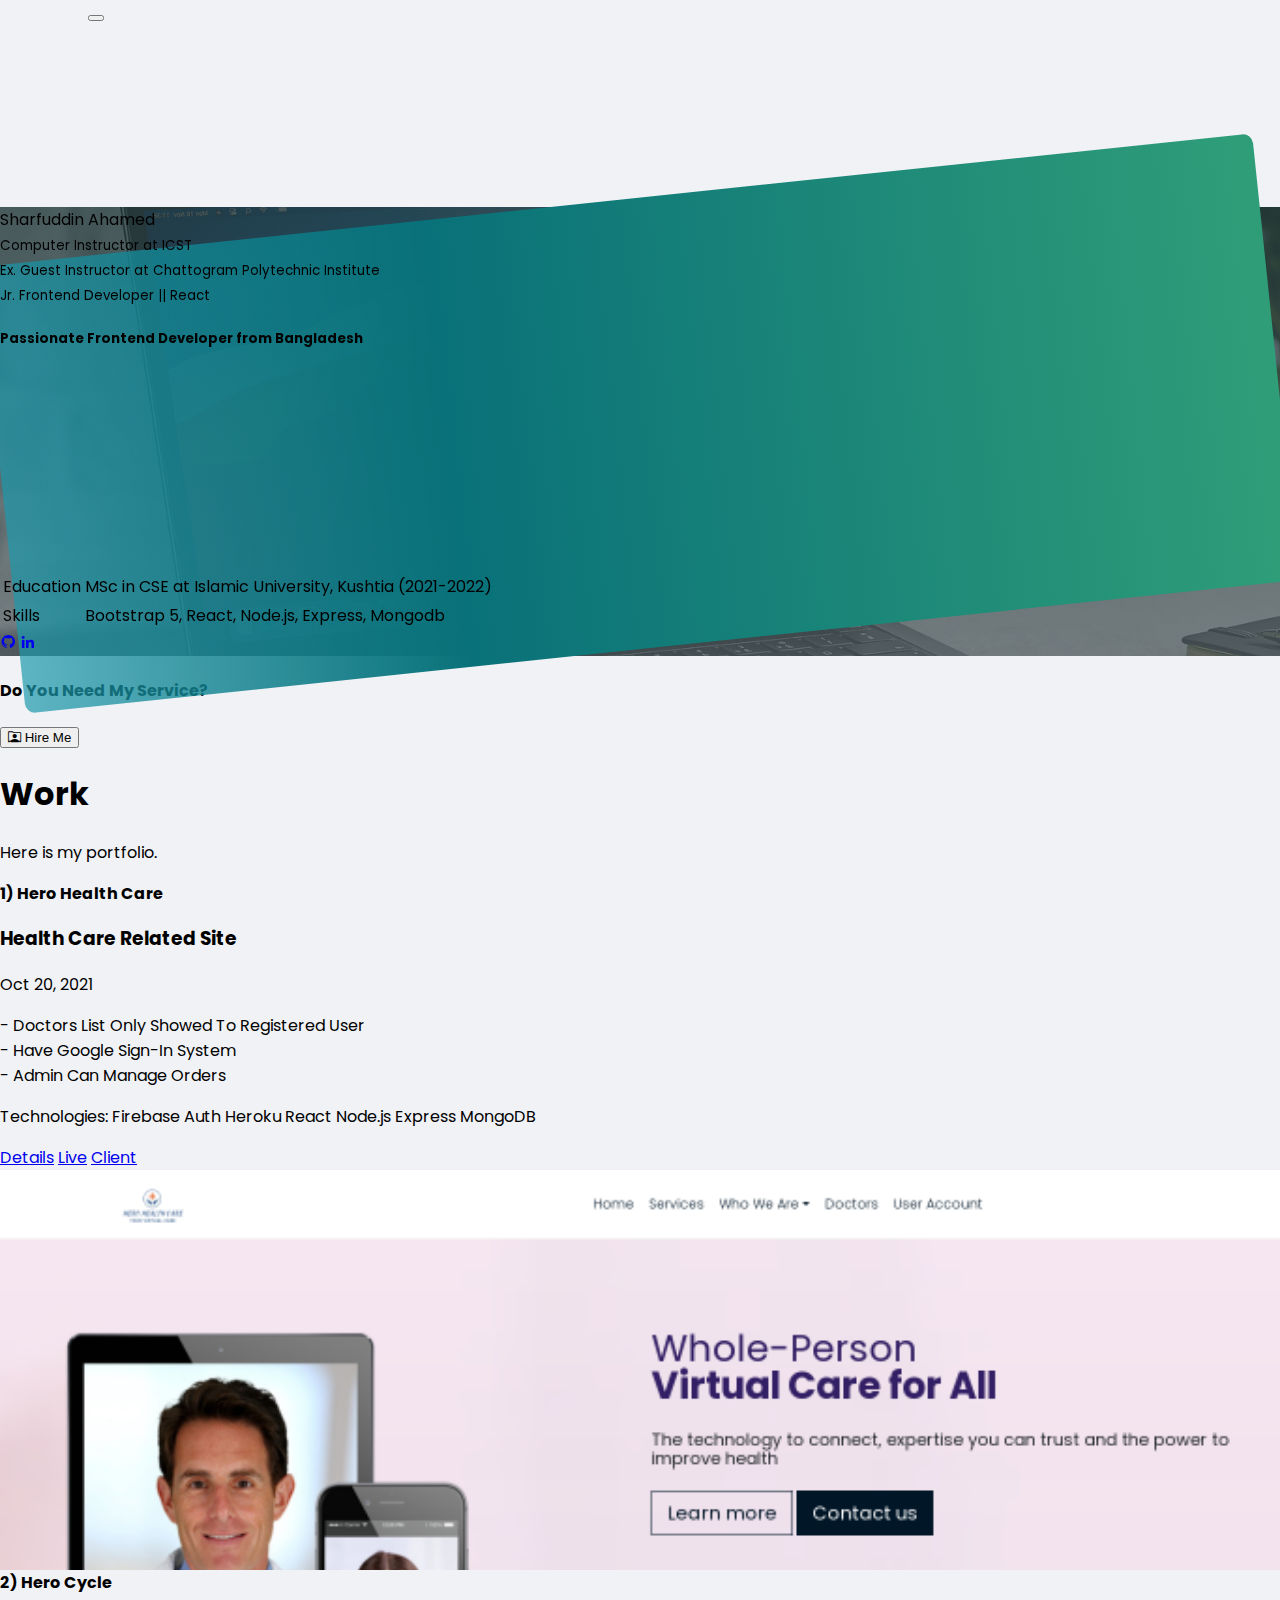
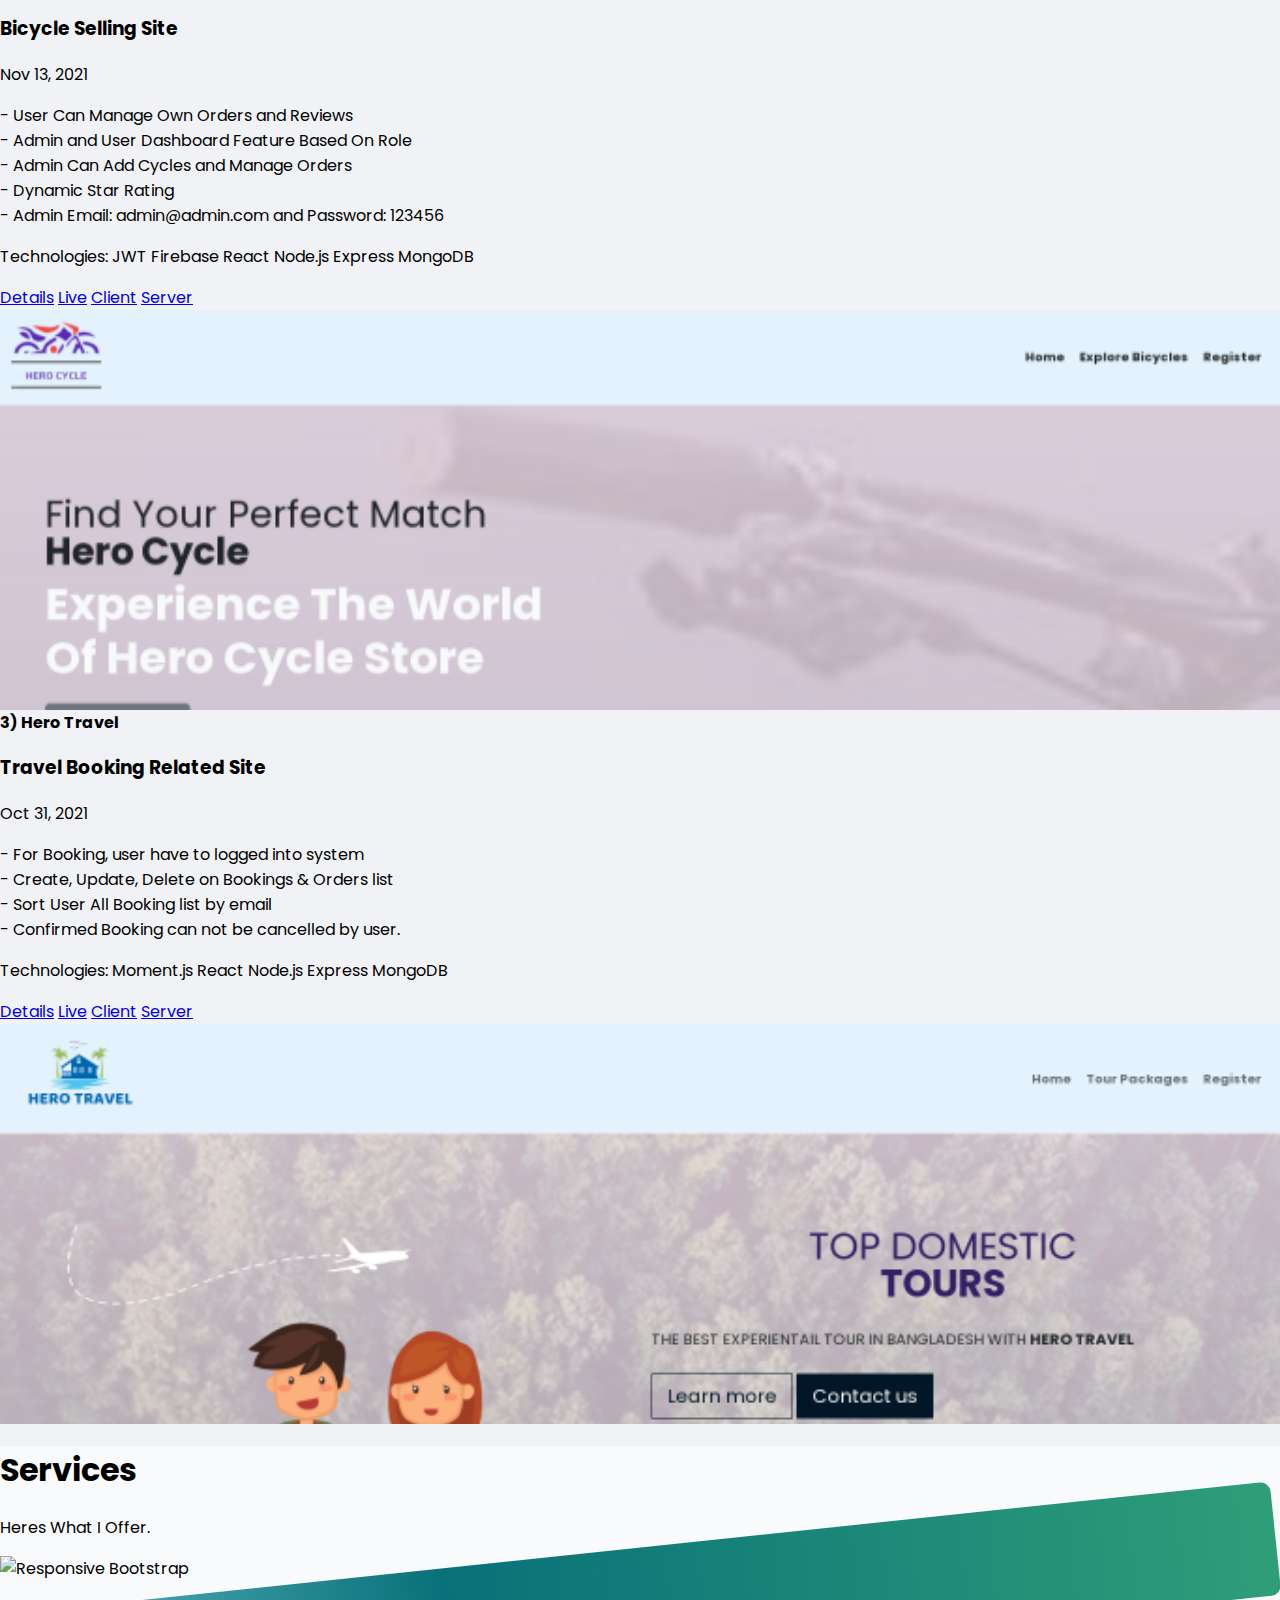
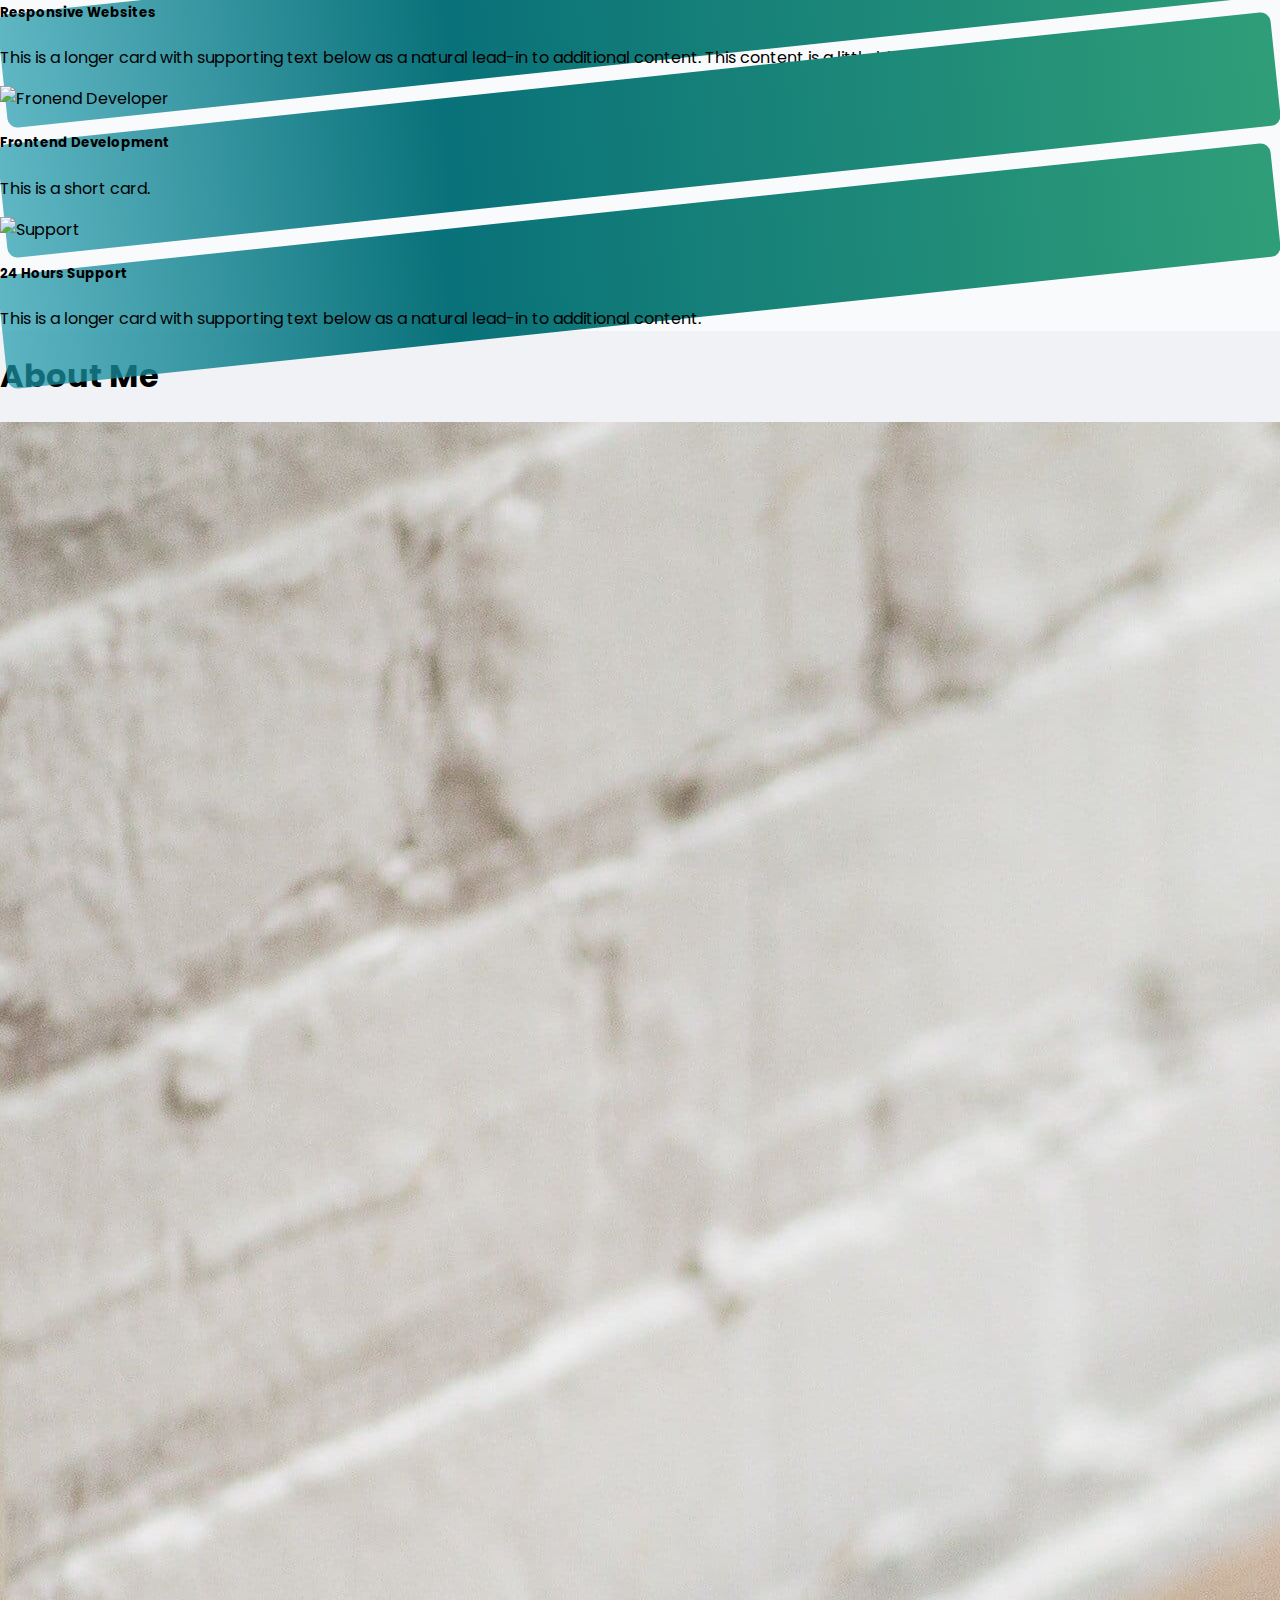
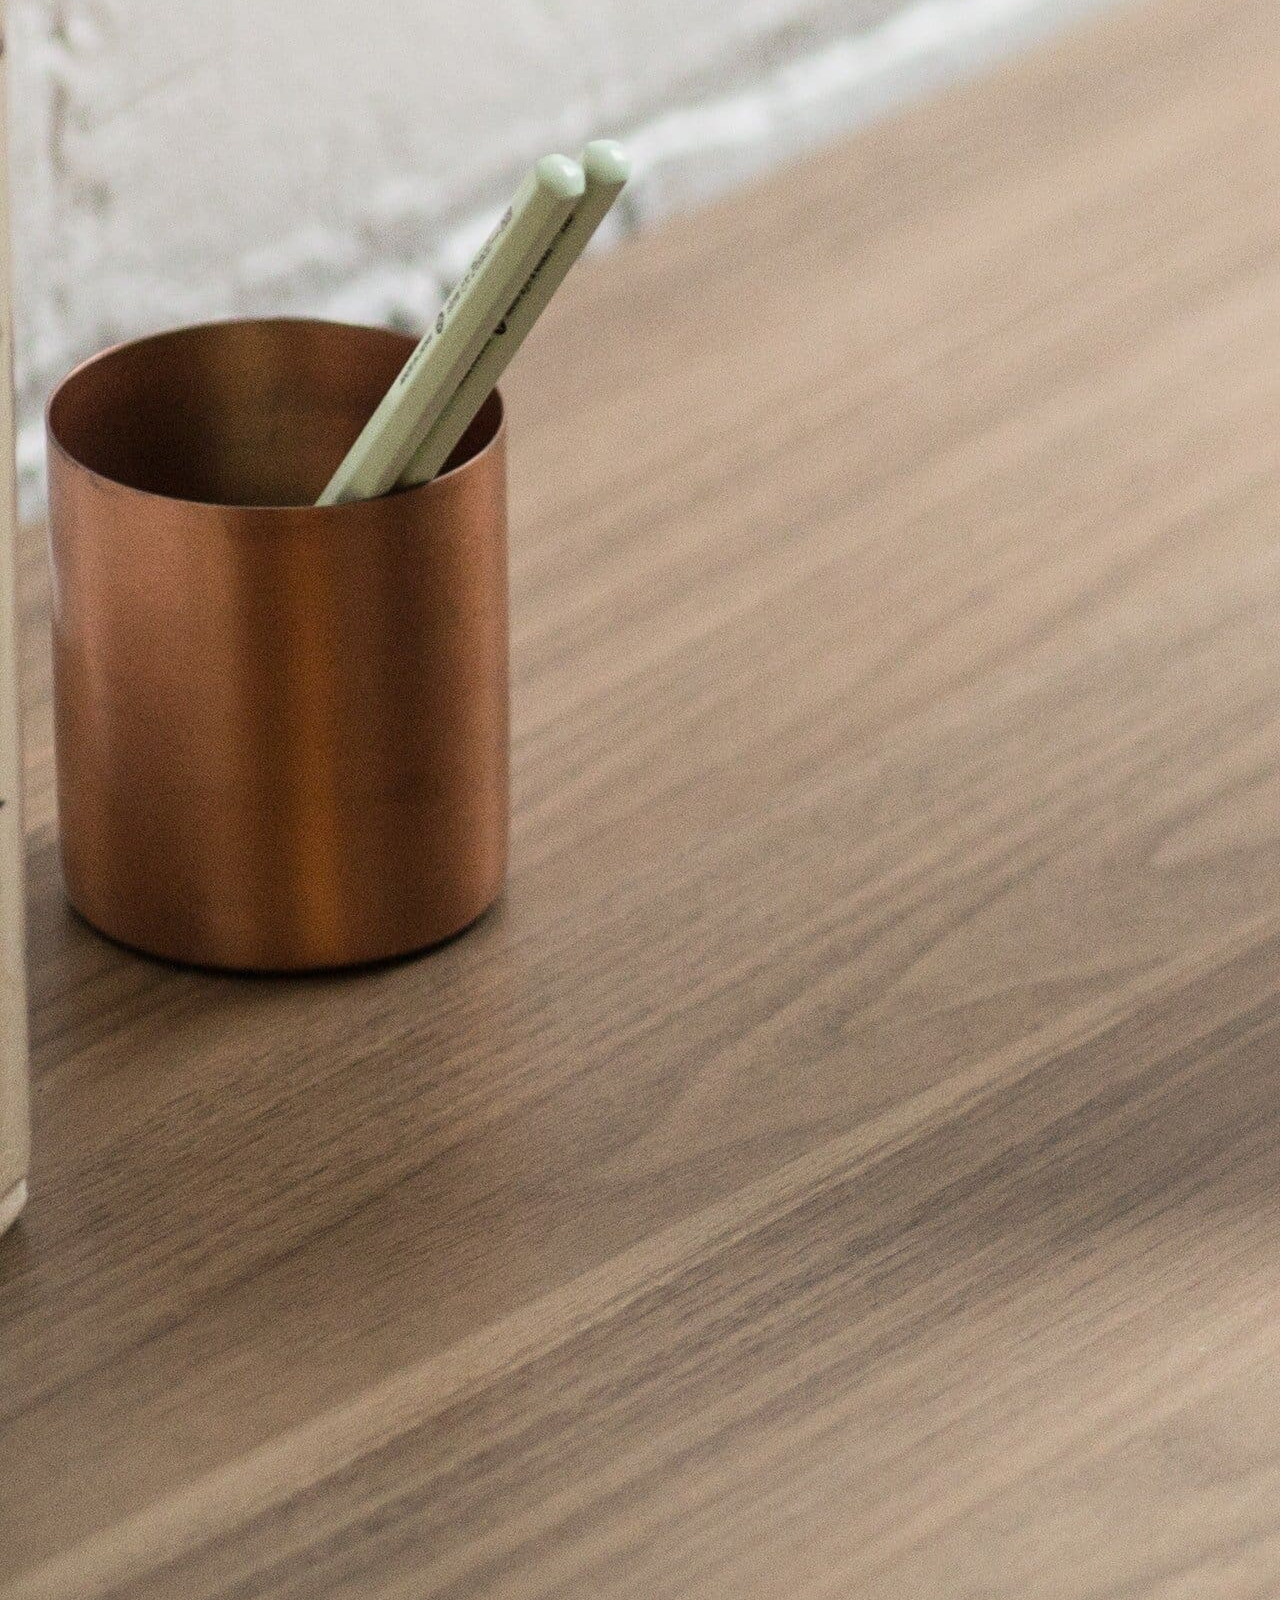
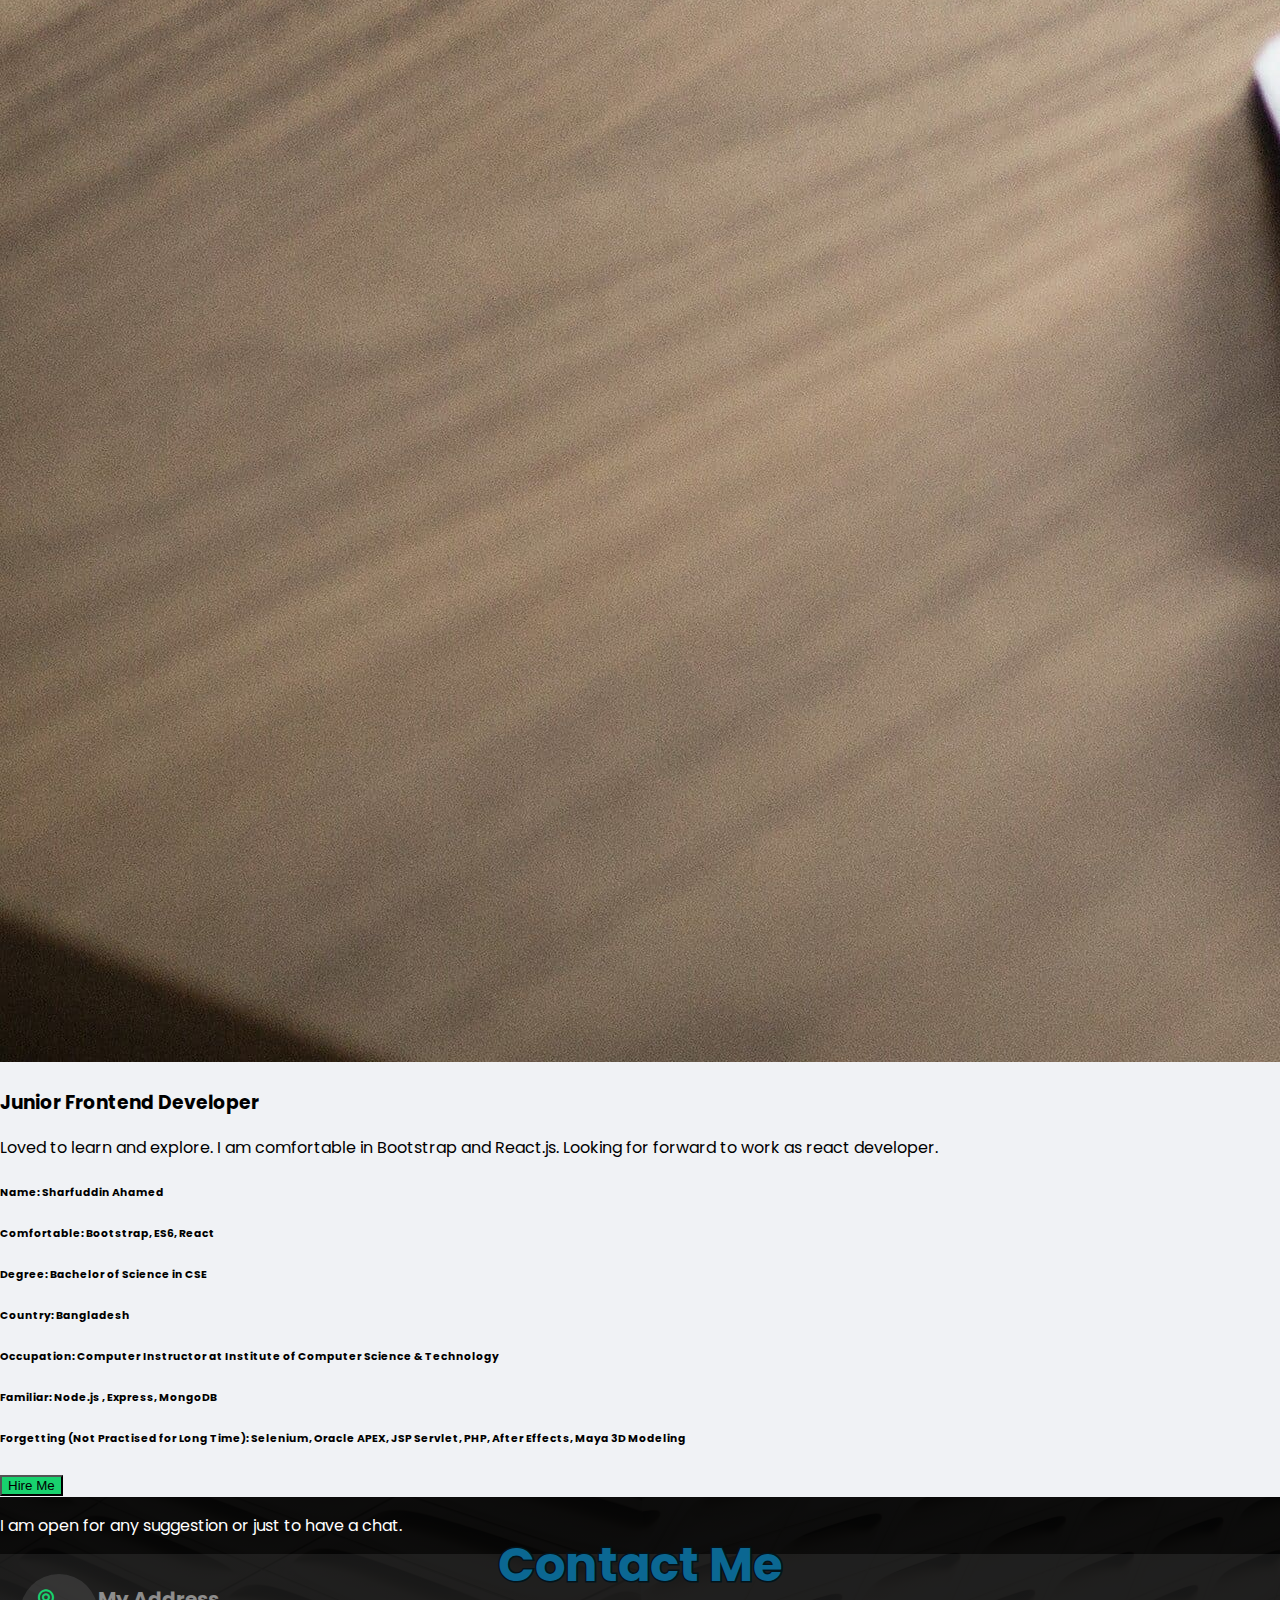
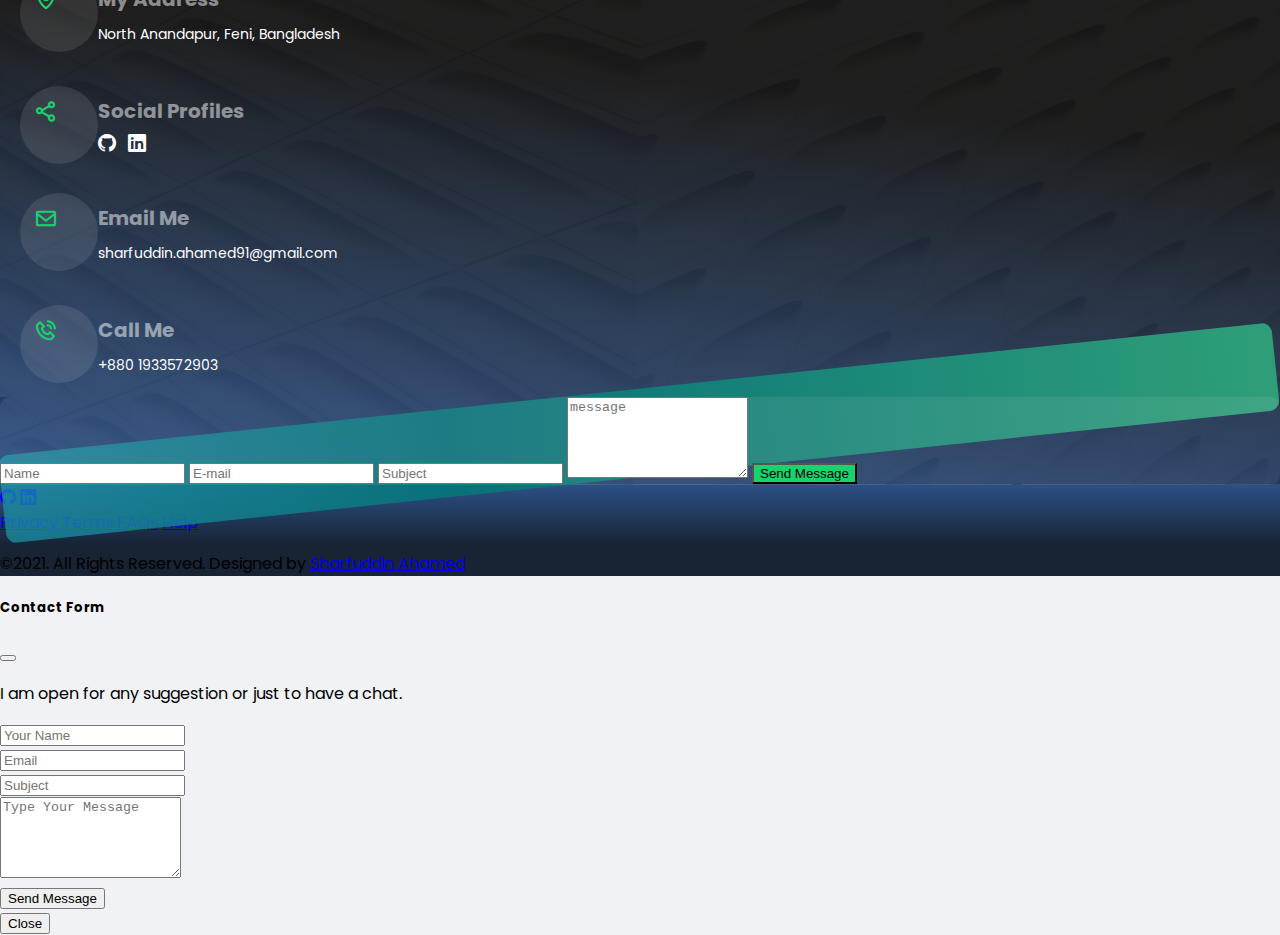
==== commit 9c060158: "Update index.html" ====
--- a/index.html
+++ b/index.html
@@ -294,11 +294,11 @@
                      <div class="col-sm-6 py-2 ">
                         <h6>Degree: <span class="text-secondary ">Bachelor of Science in CSE</span></h6>
                      </div>
+                     <div class="col-sm-6 py-2 ">
+                        <h6>Country: <span class="text-secondary ">Bangladesh</span></h6>
+                     </div>
                     <div class="col-sm-6 py-2 ">
                         <h6>Occupation: <span class="text-secondary ">Computer Instructor at Institute of Computer Science & Technology</span></h6>
-                     </div>
-                     <div class="col-sm-6 py-2 ">
-                        <h6>Country: <span class="text-secondary ">Bangladesh</span></h6>
                      </div>
                      <div class="col-sm-6 py-2 ">
                         <h6>Familiar: 
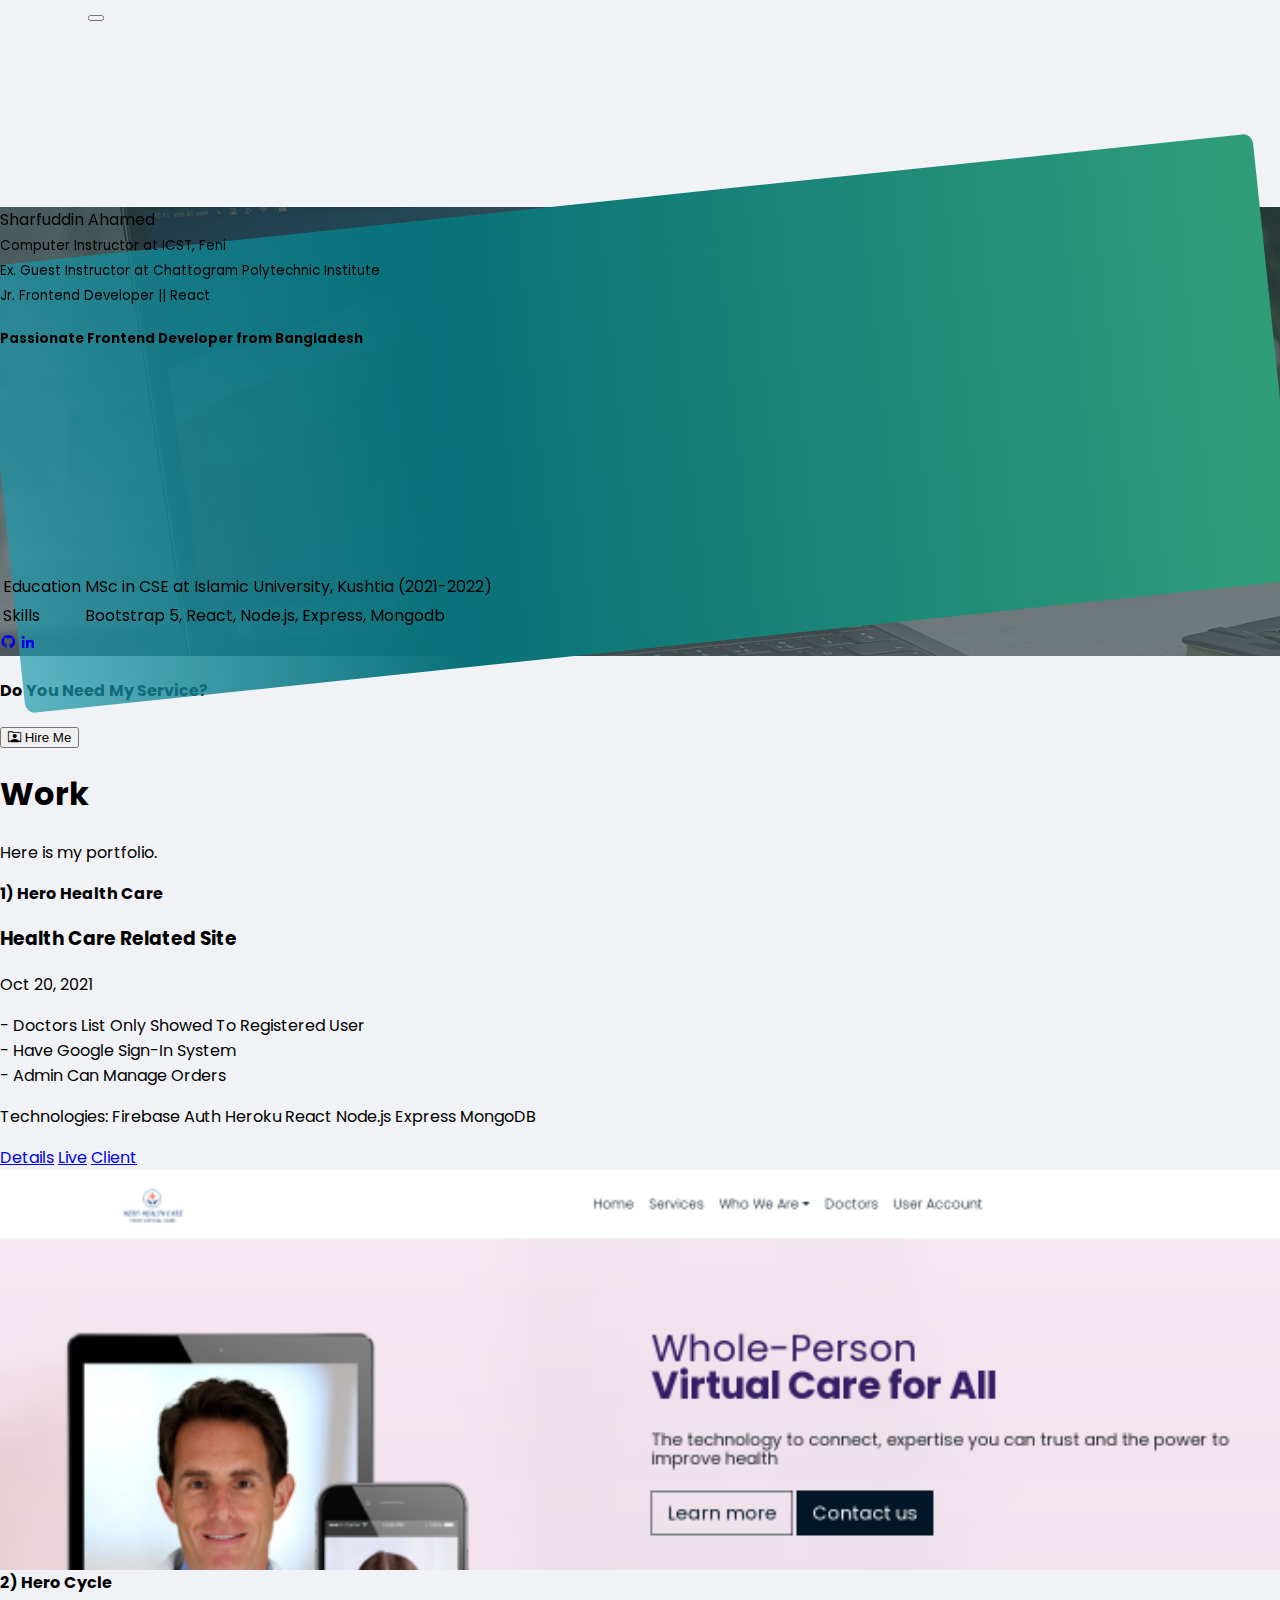
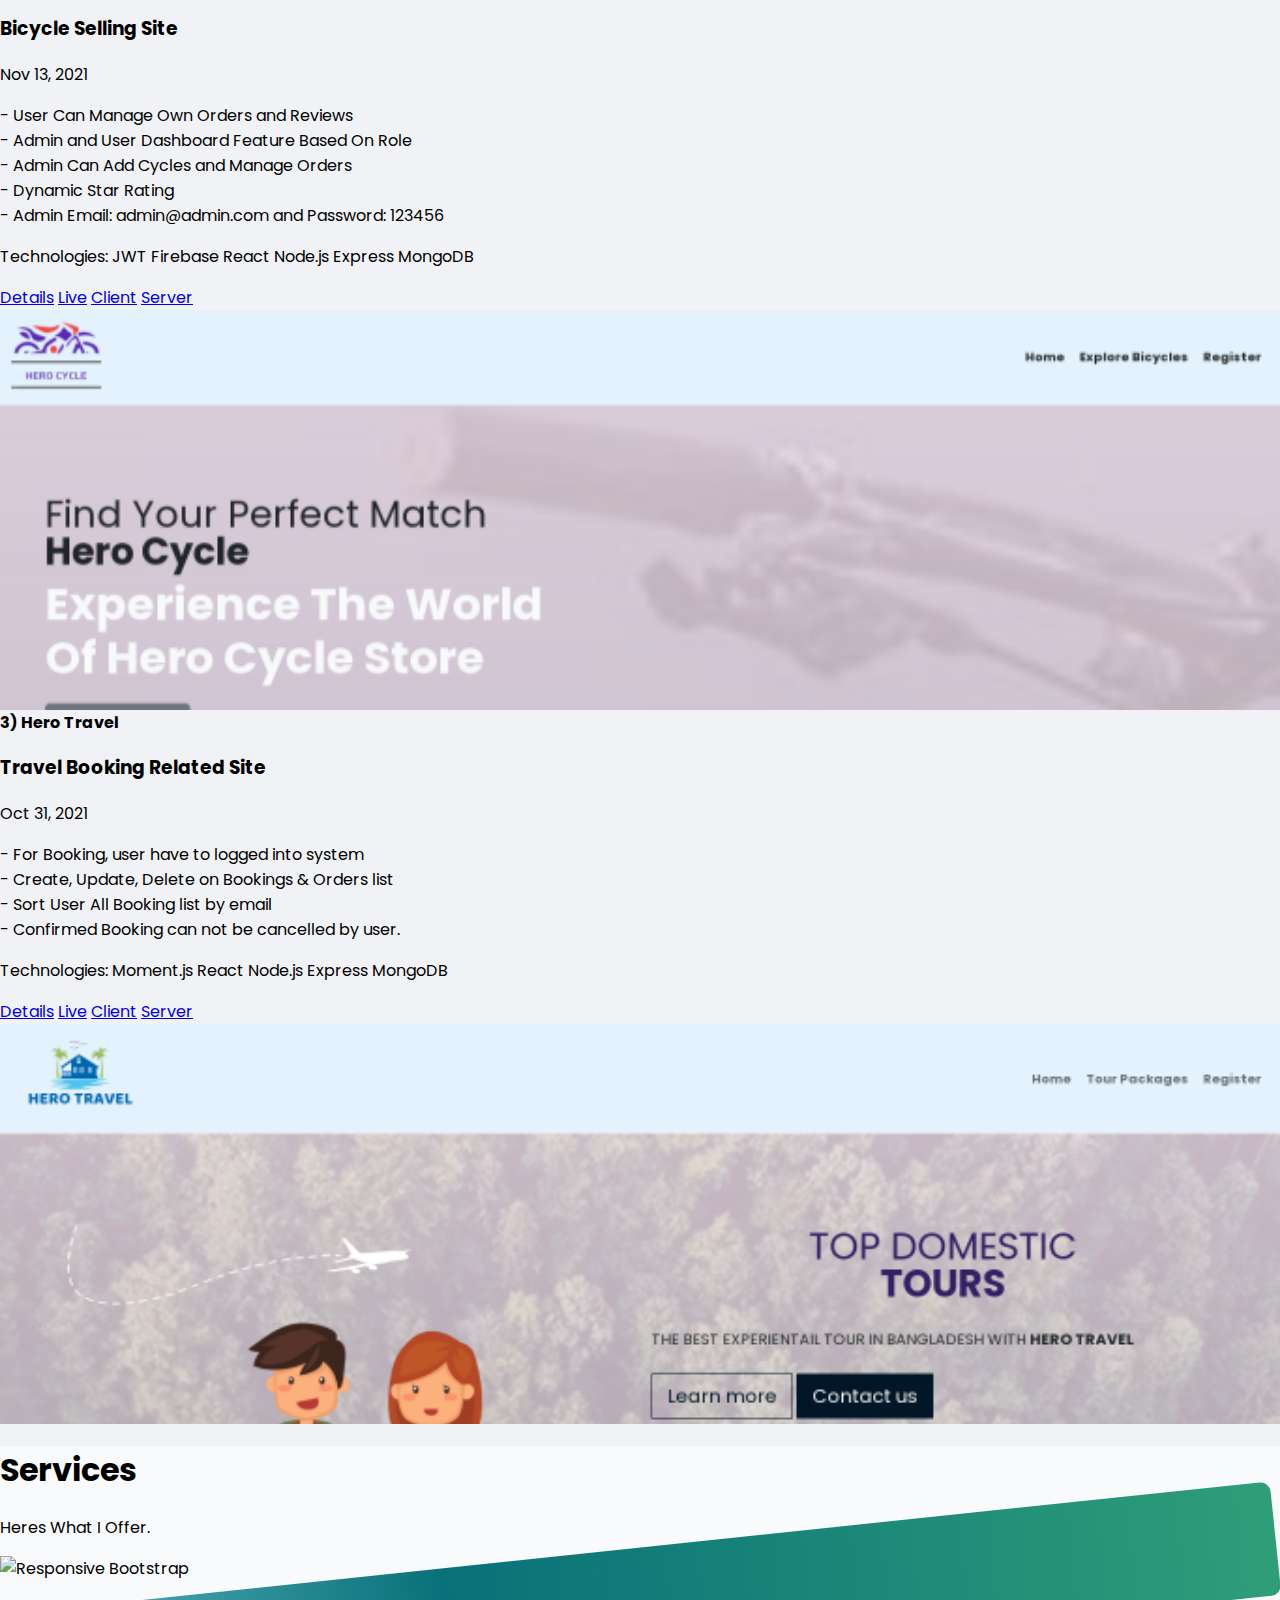
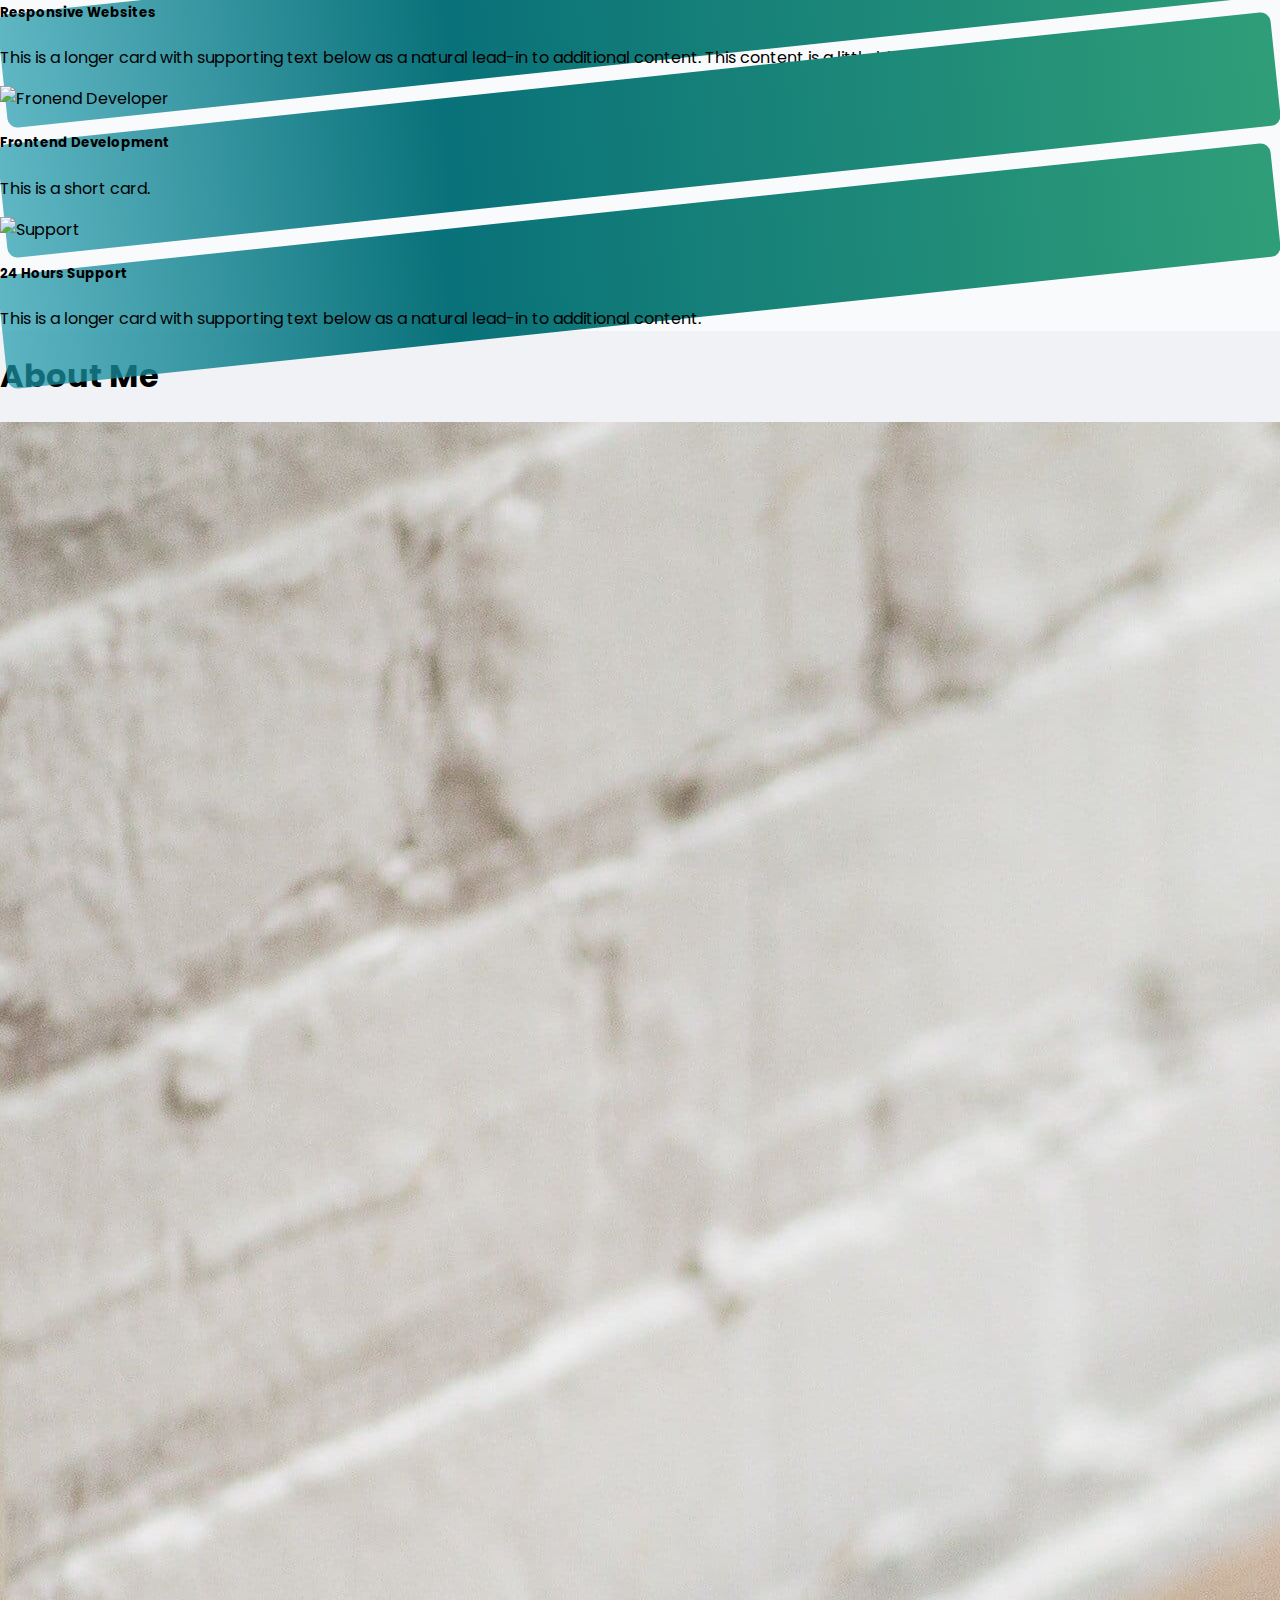
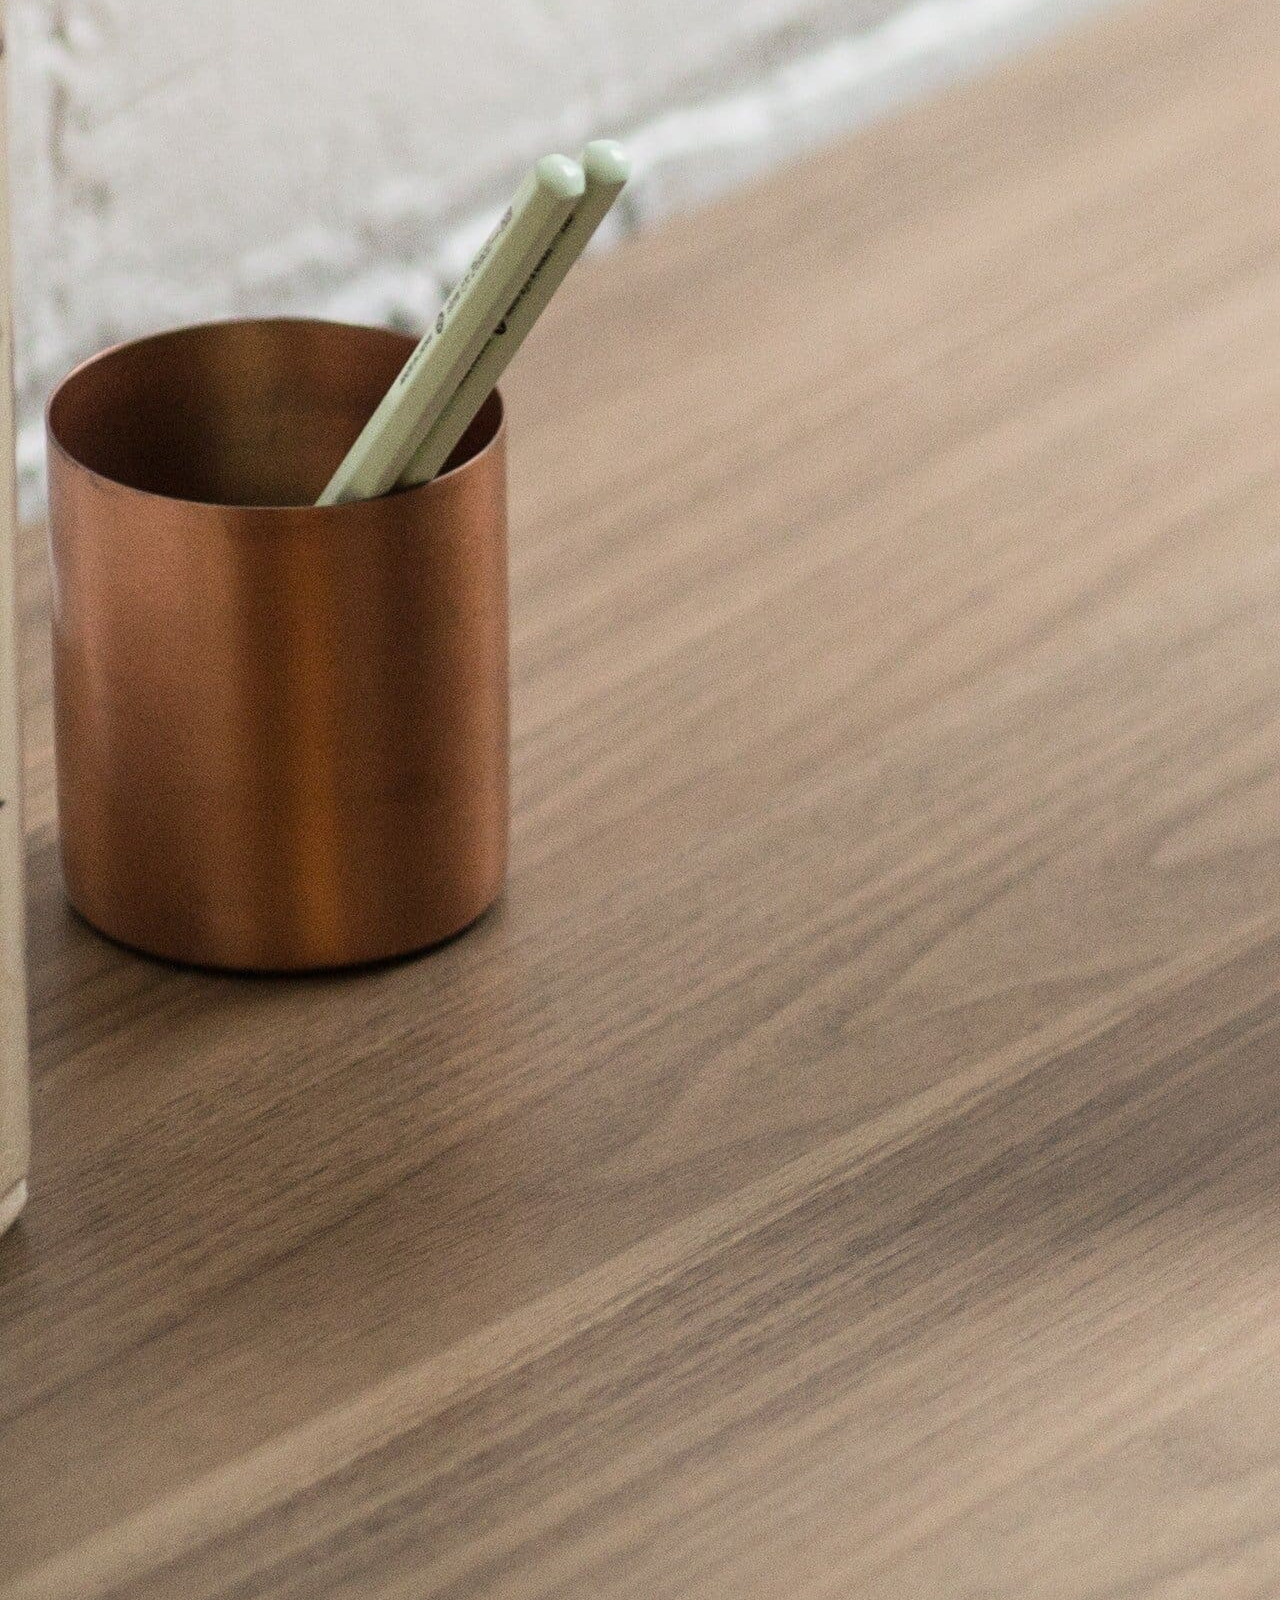
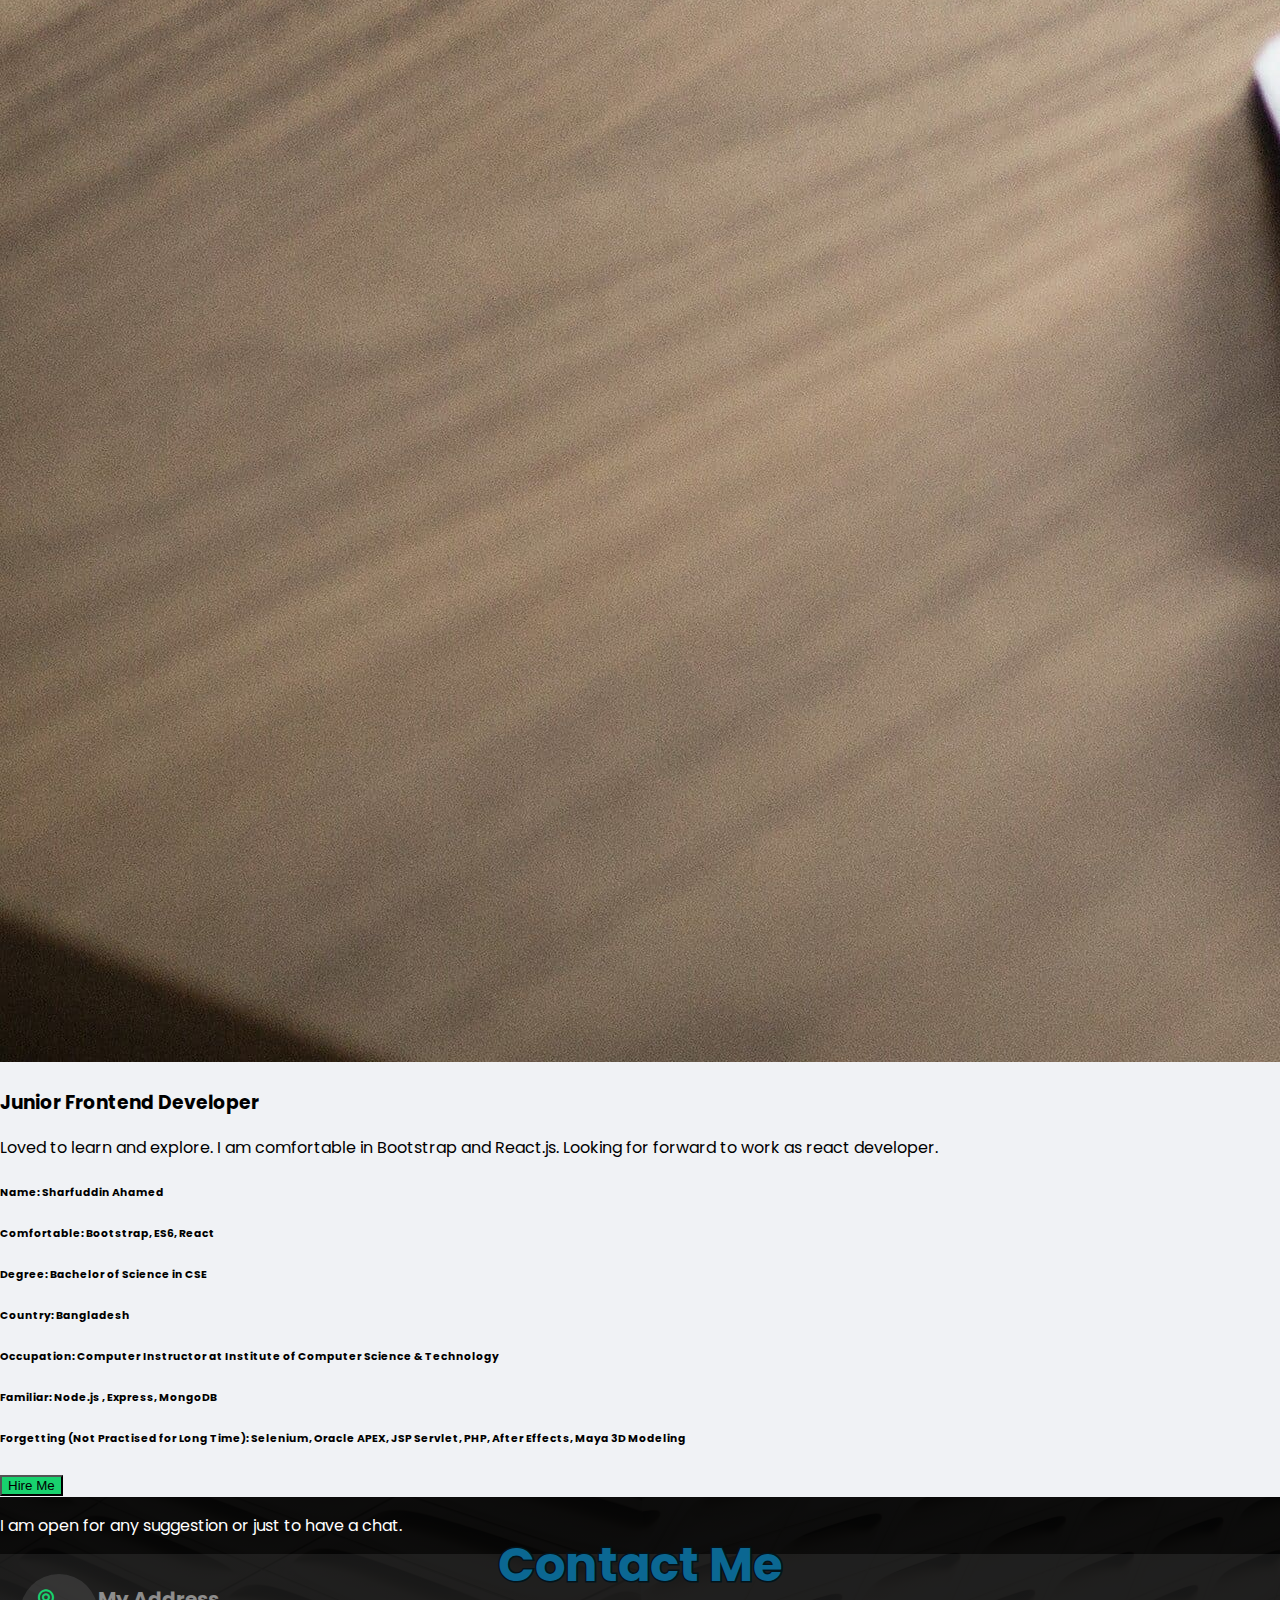
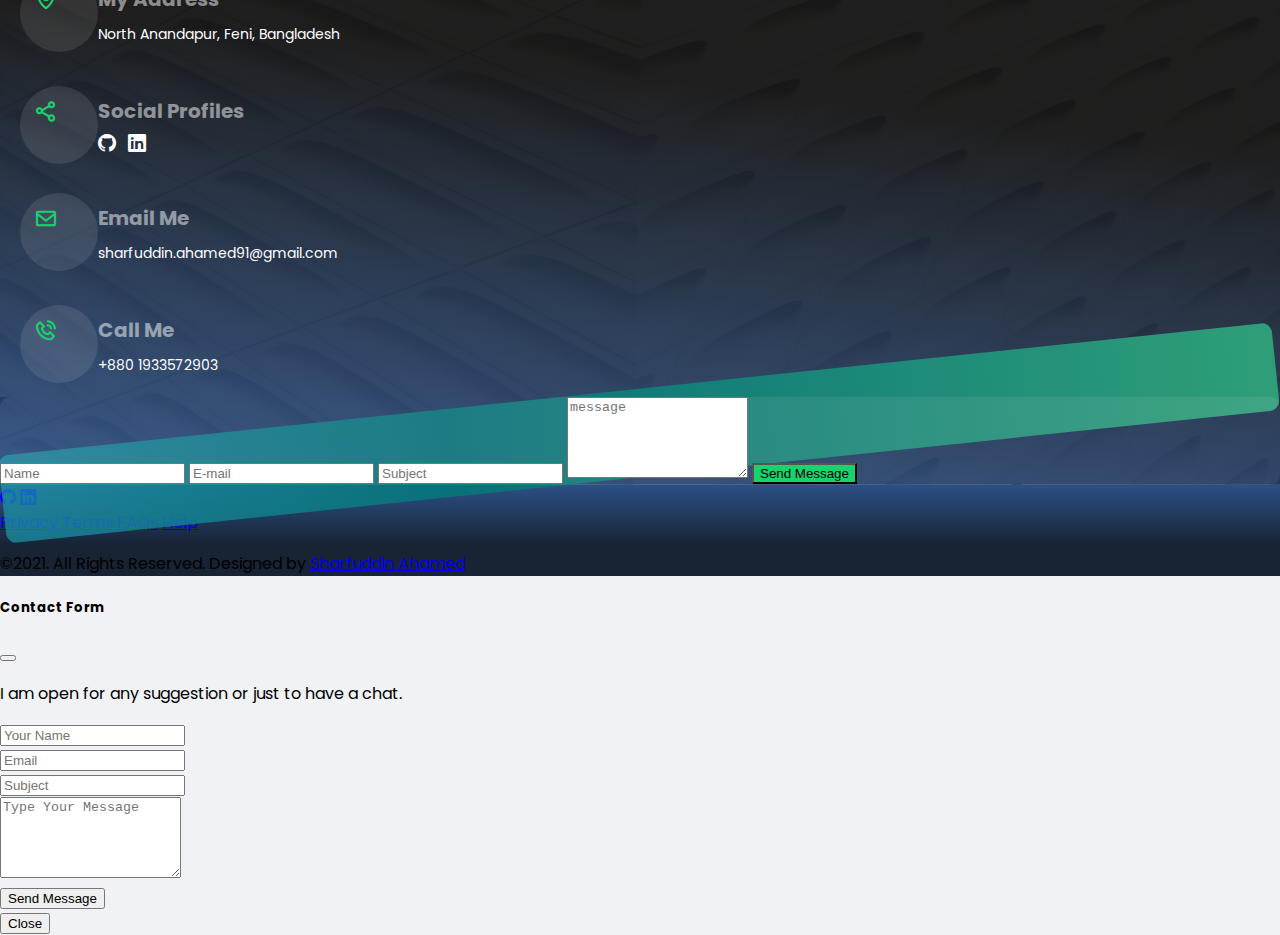
==== commit fafbb18d: "Update index.html" ====
--- a/index.html
+++ b/index.html
@@ -69,7 +69,7 @@
                                 <p>
                                     <span class="pt-1 fw-bold display-4">Sharfuddin Ahamed</span>
                                     </br>
-                                    <small class="fw-bold">Computer Instructor at ICST</small></br>
+                                    <small class="fw-bold">Computer Instructor at ICST, Feni</small></br>
                                     <small class="fw-bold">Ex. Guest Instructor at Chattogram Polytechnic Institute</small></br>
                                     <small class="fw-bold">Jr. Frontend Developer || React</small>
                                 </p>
